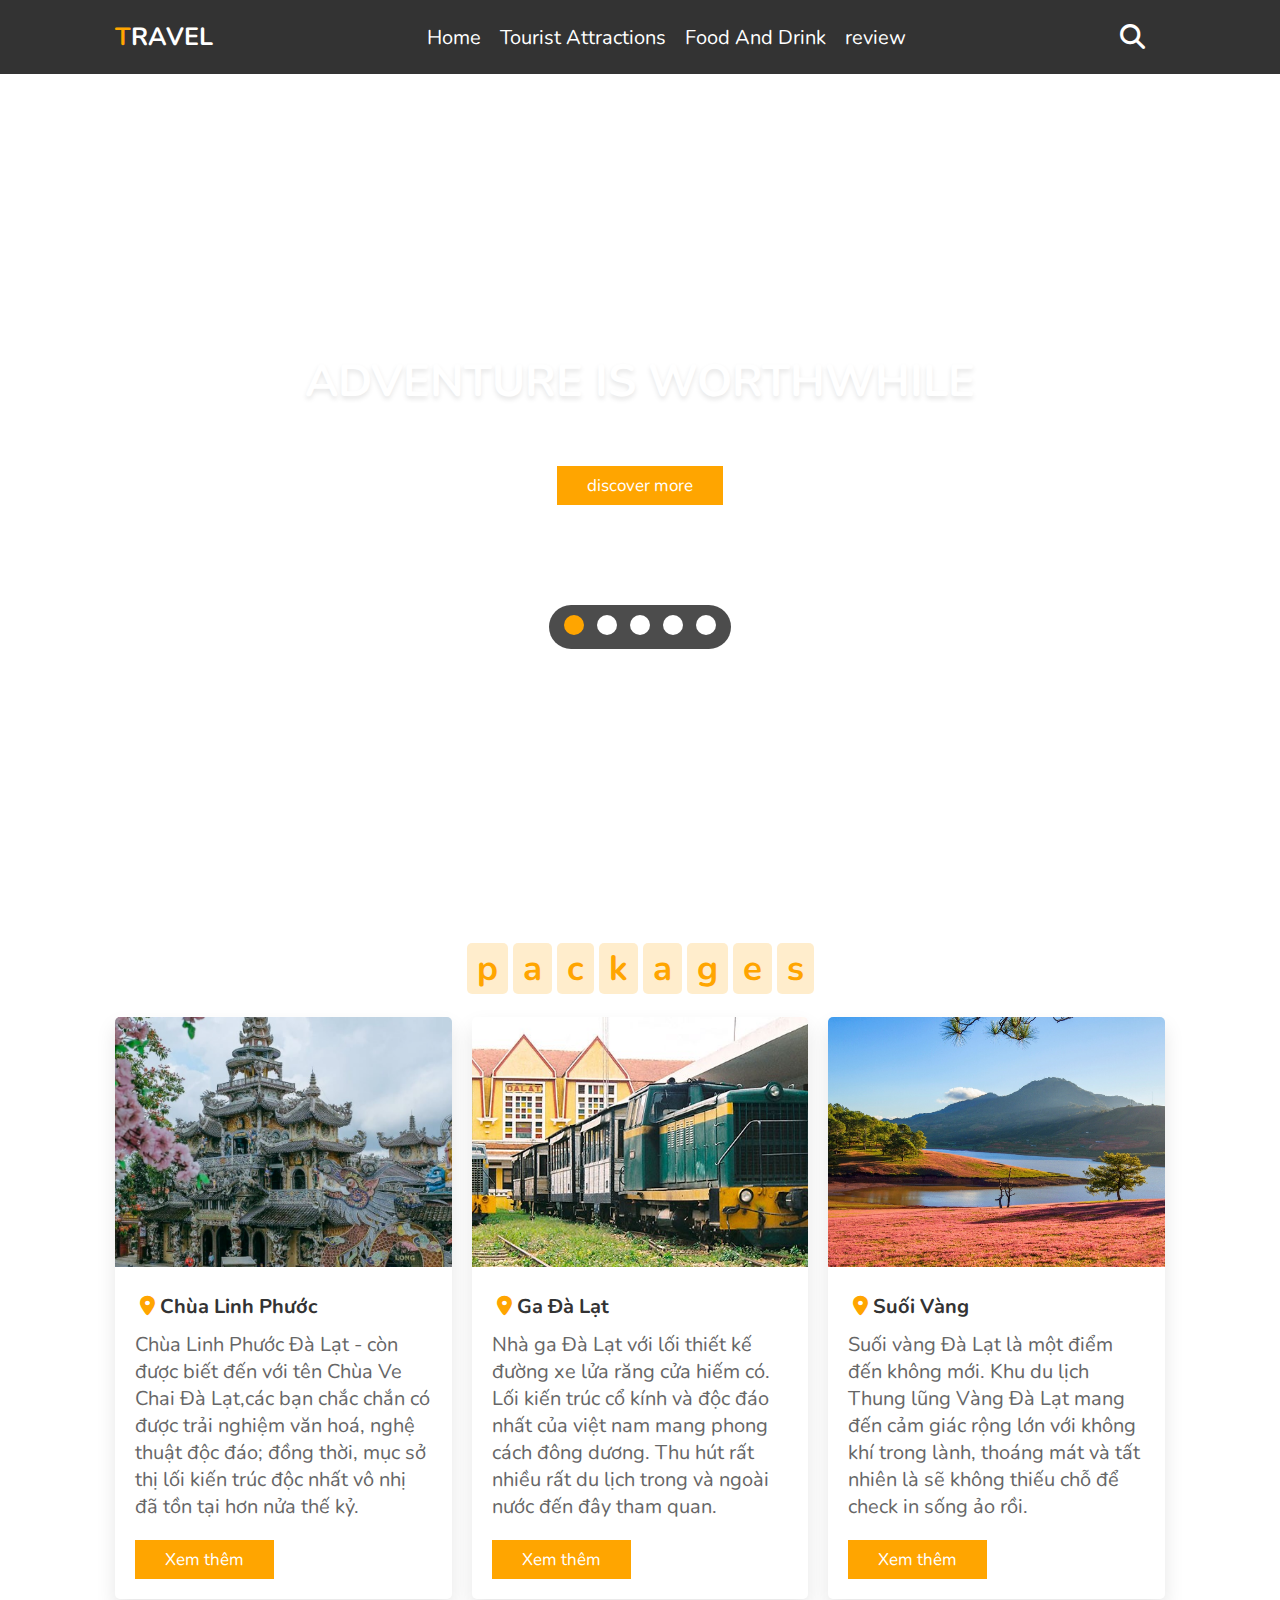
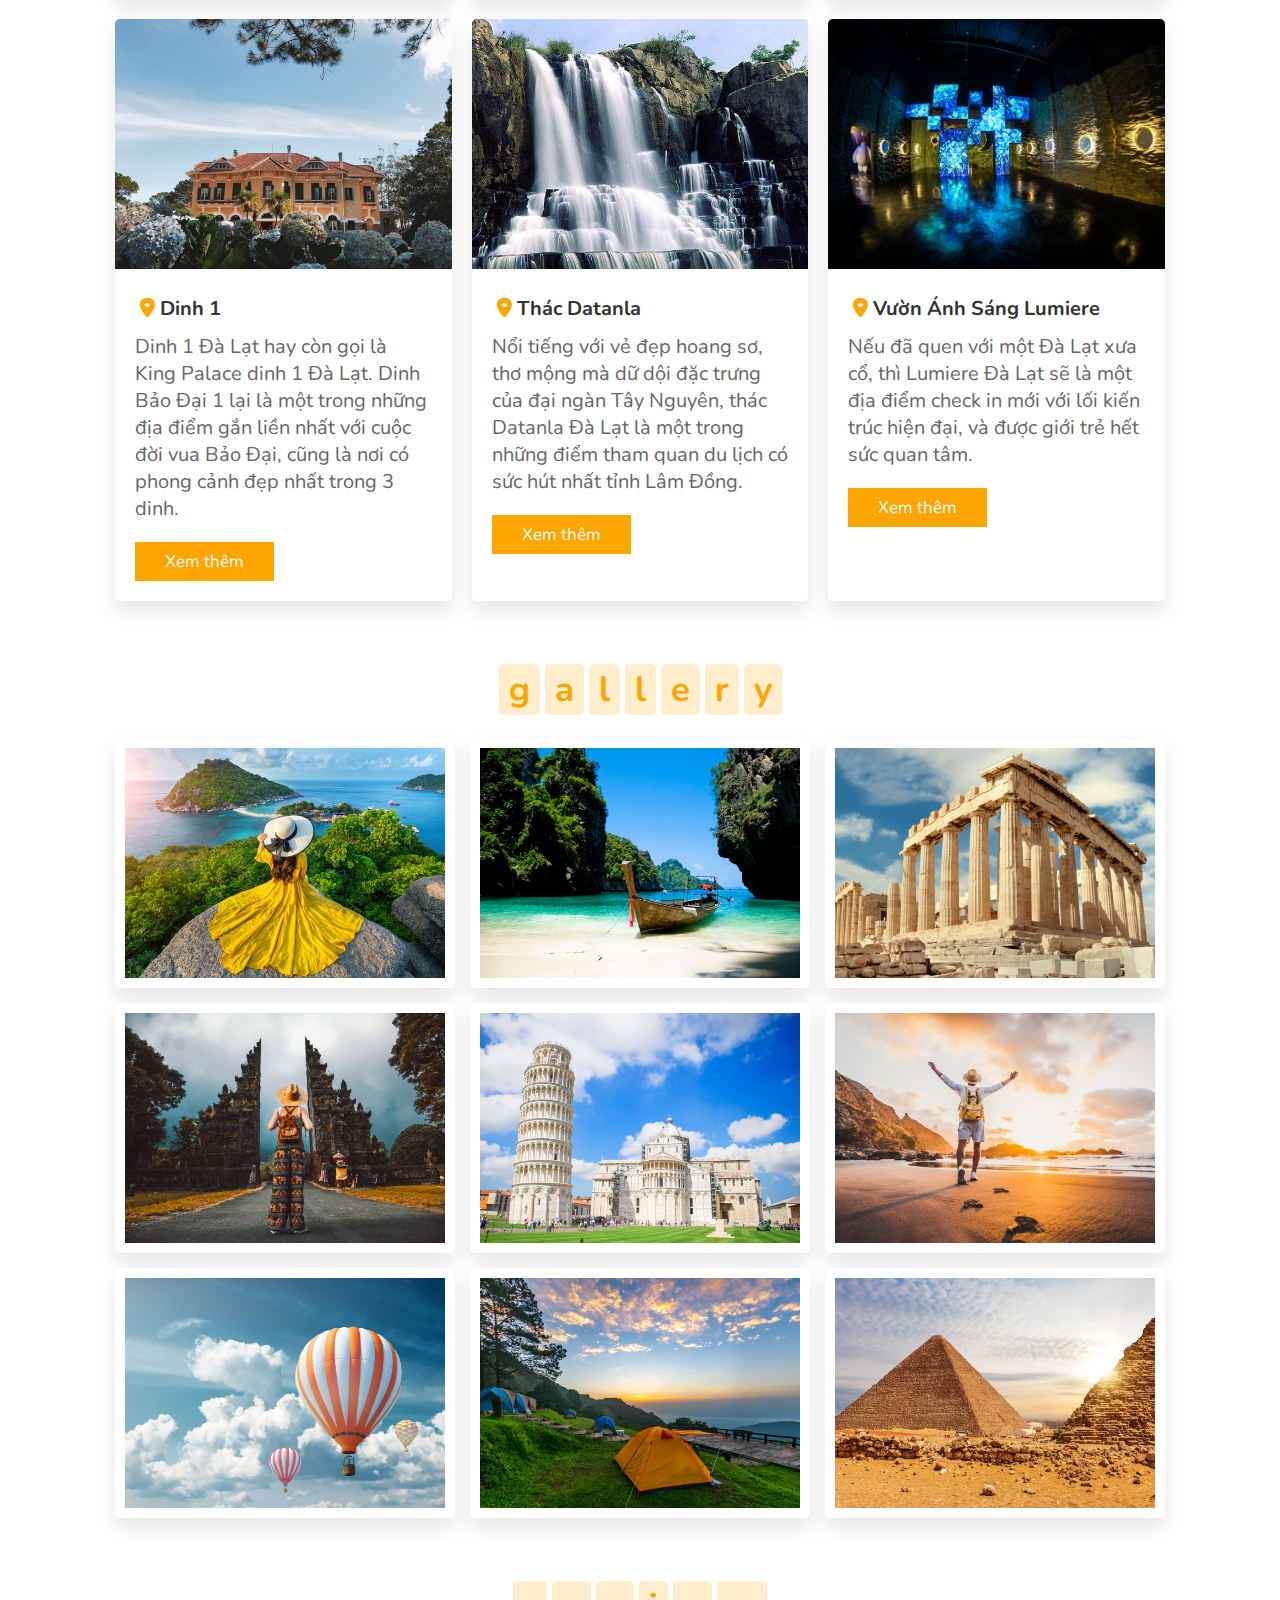
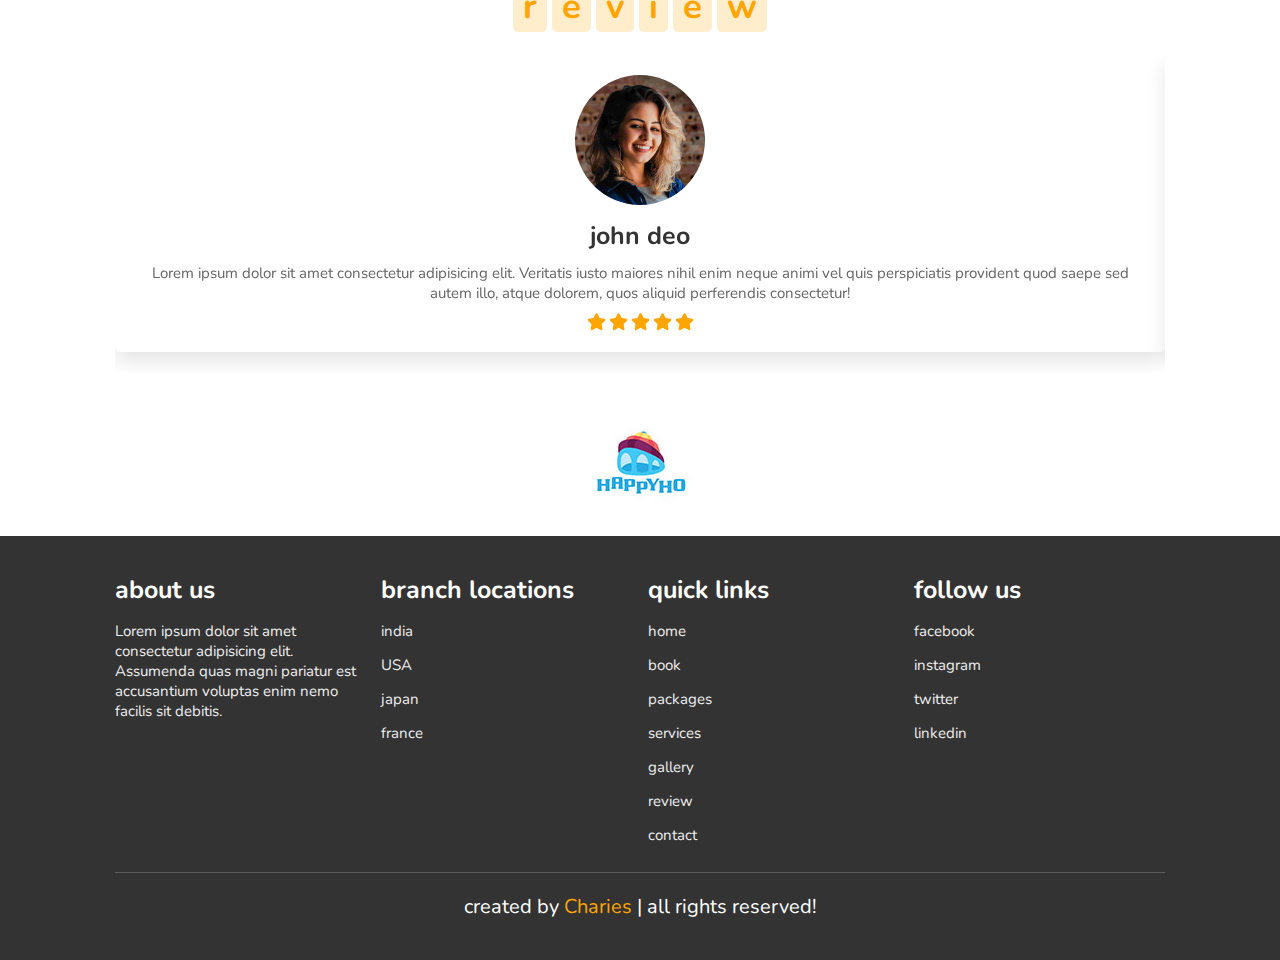
==== index.html @ 047c70bf "Add files via upload" ====
<!DOCTYPE html>
<html lang="en">
  <head>
    <meta charset="UTF-8" />
    <meta http-equiv="X-UA-Compatible" content="IE=edge" />
    <meta name="viewport" content="width=device-width, initial-scale=1.0" />
    <title>Travel agency</title>
    <link
      rel="stylesheet"
      href="https://cdn.jsdelivr.net/npm/swiper@8/swiper-bundle.min.css"
    />
    <link
      rel="stylesheet"
      href="https://cdnjs.cloudflare.com/ajax/libs/font-awesome/6.2.0/css/all.min.css"
    />
    <link rel="stylesheet" href="css/style.css" />
  </head>

  <body>
    <!-- header -->
    <header>
      <div id="menu-bar" class="fas fa-bars"></div>
      <a href="#" class="logo"><span>T</span>ravel</a>
      <nav class="navbar">
        <a href="#home">Home</a>
        <a href="#touristAttractions">Tourist Attractions</a>
        <a href="#foodAndDrink">Food And Drink</a>
        <a href="#review">review</a>
      </nav>

      <div class="icons">
        <i class="fas fa-search" id="search-btn"></i>
      </div>
      <form action="" class="seacrh-bar-container">
        <input type="search" id="search-bar" placeholder="search here..." />
        <label for="search-bar" class="fas fa-search"></label>
      </form>
    </header>

    <!-- home section -->
    <section class="home" id="home">
      <div class="content">
        <h3>adventure is worthwhile</h3>
        <p>discover new places with us, adventure awaits</p>
        <a href="#" class="btn">discover more</a>
      </div>
      <div class="controls">
        <span class="vid-btn active" data-src="images/vid-1.mp4"></span>
        <span class="vid-btn" data-src="images/vid-2.mp4"></span>
        <span class="vid-btn" data-src="images/vid-3.mp4"></span>
        <span class="vid-btn" data-src="images/vid-4.mp4"></span>
        <span class="vid-btn" data-src="images/vid-5.mp4"></span>
      </div>
      <div class="video-container">
        <video
          src="images/vid-1.mp4"
          id="video-slider"
          loop
          autoplay
          muted
        ></video>
      </div>
    </section>
    <!-- home section ends -->

    <!-- touristAttractions section -->
    <section class="touristAttractions" id="touristAttractions">
      <h1 class="heading">
        <span>p</span>
        <span>a</span>
        <span>c</span>
        <span>k</span>
        <span>a</span>
        <span>g</span>
        <span>e</span>
        <span>s</span>
      </h1>
      <div class="box-contanier">
        <div class="box">
          <img src="images/p-1.jpg" alt="" />
          <div class="content">
            <h3><i class="fas fa-map-marker-alt"></i>Chùa Linh Phước</h3>
            <p>
              Chùa Linh Phước Đà Lạt - còn được biết đến với tên Chùa Ve Chai Đà
              Lạt,các bạn chắc chắn có được trải nghiệm văn hoá, nghệ thuật độc
              đáo; đồng thời, mục sở thị lối kiến trúc độc nhất vô nhị đã tồn
              tại hơn nửa thế kỷ.
            </p>
            <a href="#" class="btn">Xem thêm</a>
          </div>
        </div>

        <div class="box">
          <img src="images/p-2.jpg" alt="" />
          <div class="content">
            <h3><i class="fas fa-map-marker-alt"></i>Ga Đà Lạt</h3>
            <p>
              Nhà ga Đà Lạt với lối thiết kế đường xe lửa răng cửa hiếm có. Lối
              kiến trúc cổ kính và độc đáo nhất của việt nam mang phong cách
              đông dương. Thu hút rất nhiều rất du lịch trong và ngoài nước đến
              đây tham quan.
            </p>
            <a href="#" class="btn">Xem thêm</a>
          </div>
        </div>

        <div class="box">
          <img src="images/p-3.jpg" alt="" />
          <div class="content">
            <h3><i class="fas fa-map-marker-alt"></i>Suối Vàng</h3>
            <p>
              Suối vàng Đà Lạt là một điểm đến không mới. Khu du lịch Thung lũng
              Vàng Đà Lạt mang đến cảm giác rộng lớn với không khí trong lành,
              thoáng mát và tất nhiên là sẽ không thiếu chỗ để check in sống ảo
              rồi.
            </p>
            <a href="#" class="btn">Xem thêm</a>
          </div>
        </div>

        <div class="box">
          <img src="images/p-4.jpg" alt="" />
          <div class="content">
            <h3><i class="fas fa-map-marker-alt"></i>Dinh 1</h3>
            <p>
              Dinh 1 Đà Lạt hay còn gọi là King Palace dinh 1 Đà Lạt. Dinh Bảo
              Đại 1 lại là một trong những địa điểm gắn liền nhất với cuộc đời
              vua Bảo Đại, cũng là nơi có phong cảnh đẹp nhất trong 3 dinh.
            </p>

            <a href="#" class="btn">Xem thêm</a>
          </div>
        </div>
        <div class="box">
          <img src="images/p-5.jpg" alt="" />
          <div class="content">
            <h3><i class="fas fa-map-marker-alt"></i>Thác Datanla</h3>
            <p>
              Nổi tiếng với vẻ đẹp hoang sơ, thơ mộng mà dữ dội đặc trưng của
              đại ngàn Tây Nguyên, thác Datanla Đà Lạt là một trong những điểm
              tham quan du lịch có sức hút nhất tỉnh Lâm Đồng.
            </p>

            <a href="#" class="btn">Xem thêm</a>
          </div>
        </div>
        <div class="box">
          <img src="images/p-6.jpg" alt="" />
          <div class="content">
            <h3><i class="fas fa-map-marker-alt"></i>Vườn Ánh Sáng Lumiere</h3>
            <p>
              Nếu đã quen với một Đà Lạt xưa cổ, thì Lumiere Đà Lạt sẽ là một
              địa điểm check in mới với lối kiến trúc hiện đại, và được giới trẻ
              hết sức quan tâm.
            </p>
            <a href="#" class="btn">Xem thêm</a>
          </div>
        </div>
      </div>
    </section>
    <!-- touristAttractions section ends -->

    <!-- food&Drink -->
    <section class="foodAndDrink" id="foodAndDrink">
      <h1 class="heading">
        <span>g</span>
        <span>a</span>
        <span>l</span>
        <span>l</span>
        <span>e</span>
        <span>r</span>
        <span>y</span>
      </h1>
      <div class="box-container">
        <div class="box">
          <img src="images/g-1.jpg" alt="" />
          <div class="content">
            <h3>amazing places</h3>
            <p>Lorem ipsum dolor sit amet consectetur adipisicing elit.</p>
            <a href="#" class="btn">see more</a>
          </div>
        </div>
        <div class="box">
          <img src="images/g-2.jpg" alt="" />
          <div class="content">
            <h3>amazing places</h3>
            <p>Lorem ipsum dolor sit amet consectetur adipisicing elit.</p>
            <a href="#" class="btn">see more</a>
          </div>
        </div>
        <div class="box">
          <img src="images/g-3.jpg" alt="" />
          <div class="content">
            <h3>amazing places</h3>
            <p>Lorem ipsum dolor sit amet consectetur adipisicing elit.</p>
            <a href="#" class="btn">see more</a>
          </div>
        </div>
        <div class="box">
          <img src="images/g-4.jpg" alt="" />
          <div class="content">
            <h3>amazing places</h3>
            <p>Lorem ipsum dolor sit amet consectetur adipisicing elit.</p>
            <a href="#" class="btn">see more</a>
          </div>
        </div>
        <div class="box">
          <img src="images/g-5.jpg" alt="" />
          <div class="content">
            <h3>amazing places</h3>
            <p>Lorem ipsum dolor sit amet consectetur adipisicing elit.</p>
            <a href="#" class="btn">see more</a>
          </div>
        </div>
        <div class="box">
          <img src="images/g-6.jpg" alt="" />
          <div class="content">
            <h3>amazing places</h3>
            <p>Lorem ipsum dolor sit amet consectetur adipisicing elit.</p>
            <a href="#" class="btn">see more</a>
          </div>
        </div>
        <div class="box">
          <img src="images/g-7.jpg" alt="" />
          <div class="content">
            <h3>amazing places</h3>
            <p>Lorem ipsum dolor sit amet consectetur adipisicing elit.</p>
            <a href="#" class="btn">see more</a>
          </div>
        </div>
        <div class="box">
          <img src="images/g-8.jpg" alt="" />
          <div class="content">
            <h3>amazing places</h3>
            <p>Lorem ipsum dolor sit amet consectetur adipisicing elit.</p>
            <a href="#" class="btn">see more</a>
          </div>
        </div>
        <div class="box">
          <img src="images/g-9.jpg" alt="" />
          <div class="content">
            <h3>amazing places</h3>
            <p>Lorem ipsum dolor sit amet consectetur adipisicing elit.</p>
            <a href="#" class="btn">see more</a>
          </div>
        </div>
      </div>
    </section>
    <!-- foodAndDrink section ends -->
    <!-- review section -->
    <section class="review" id="review">
      <h1 class="heading">
        <span>r</span>
        <span>e</span>
        <span>v</span>
        <span>i</span>
        <span>e</span>
        <span>w</span>
      </h1>
      <div class="swiper review-slider">
        <div class="swiper-wrapper">
          <div class="swiper-slide">
            <div class="box">
              <img src="images/pic1.png" alt="" />
              <h3>john deo</h3>
              <p>
                Lorem ipsum dolor sit amet consectetur adipisicing elit.
                Veritatis iusto maiores nihil enim neque animi vel quis
                perspiciatis provident quod saepe sed autem illo, atque dolorem,
                quos aliquid perferendis consectetur!
              </p>
              <div class="stars">
                <i class="fas fa-star"></i>
                <i class="fas fa-star"></i>
                <i class="fas fa-star"></i>
                <i class="fas fa-star"></i>
                <i class="fas fa-star"></i>
              </div>
            </div>
          </div>
          <div class="swiper-slide">
            <div class="box">
              <img src="images/pic2.png" alt="" />
              <h3>john deo</h3>
              <p>
                Lorem ipsum dolor sit amet consectetur adipisicing elit.
                Veritatis iusto maiores nihil enim neque animi vel quis
                perspiciatis provident quod saepe sed autem illo, atque dolorem,
                quos aliquid perferendis consectetur!
              </p>
              <div class="stars">
                <i class="fas fa-star"></i>
                <i class="fas fa-star"></i>
                <i class="fas fa-star"></i>
                <i class="fas fa-star"></i>
                <i class="fas fa-star"></i>
              </div>
            </div>
          </div>
          <div class="swiper-slide">
            <div class="box">
              <img src="images/pic3.png" alt="" />
              <h3>john deo</h3>
              <p>
                Lorem ipsum dolor sit amet consectetur adipisicing elit.
                Veritatis iusto maiores nihil enim neque animi vel quis
                perspiciatis provident quod saepe sed autem illo, atque dolorem,
                quos aliquid perferendis consectetur!
              </p>
              <div class="stars">
                <i class="fas fa-star"></i>
                <i class="fas fa-star"></i>
                <i class="fas fa-star"></i>
                <i class="fas fa-star"></i>
                <i class="fas fa-star"></i>
              </div>
            </div>
          </div>
          <div class="swiper-slide">
            <div class="box">
              <img src="images/pic4.png" alt="" />
              <h3>john deo</h3>
              <p>
                Lorem ipsum dolor sit amet consectetur adipisicing elit.
                Veritatis iusto maiores nihil enim neque animi vel quis
                perspiciatis provident quod saepe sed autem illo, atque dolorem,
                quos aliquid perferendis consectetur!
              </p>
              <div class="stars">
                <i class="fas fa-star"></i>
                <i class="fas fa-star"></i>
                <i class="fas fa-star"></i>
                <i class="fas fa-star"></i>
                <i class="far fa-star"></i>
              </div>
            </div>
          </div>
        </div>
      </div>
    </section>
    <!-- review section ends -->
    <!-- brand section -->
    <section class="brand-container">
      <div class="swiper brand-slider">
        <div class="swiper-wrapper">
          <div class="swiper-slide">
            <img src="images/1.jpg" alt="" />
          </div>
          <div class="swiper-slide">
            <img src="images/2.jpg" alt="" />
          </div>
          <div class="swiper-slide">
            <img src="images/3.jpg" alt="" />
          </div>
          <div class="swiper-slide">
            <img src="images/4.jpg" alt="" />
          </div>
          <div class="swiper-slide">
            <img src="images/5.jpg" alt="" />
          </div>
          <div class="swiper-slide">
            <img src="images/6.jpg" alt="" />
          </div>
        </div>
      </div>
    </section>
    <!-- brand section ends-->
    <!-- footer section -->

    <section class="footer">
      <div class="box-container">
        <div class="box">
          <h3>about us</h3>
          <p>
            Lorem ipsum dolor sit amet consectetur adipisicing elit. Assumenda
            quas magni pariatur est accusantium voluptas enim nemo facilis sit
            debitis.
          </p>
        </div>
        <div class="box">
          <h3>branch locations</h3>
          <a href="#">india</a>
          <a href="#">USA</a>
          <a href="#">japan</a>
          <a href="#">france</a>
        </div>
        <div class="box">
          <h3>quick links</h3>
          <a href="#">home</a>
          <a href="#">book</a>
          <a href="#">packages</a>
          <a href="#">services</a>
          <a href="#">gallery</a>
          <a href="#">review</a>
          <a href="#">contact</a>
        </div>
        <div class="box">
          <h3>follow us</h3>
          <a href="#">facebook</a>
          <a href="#">instagram</a>
          <a href="#">twitter</a>
          <a href="#">linkedin</a>
        </div>
      </div>

      <h1 class="credit">
        created by <span> Charies </span> | all rights reserved!
      </h1>
    </section>
    <!-- footer section ends-->
    <script src="https://cdn.jsdelivr.net/npm/swiper@8/swiper-bundle.min.js"></script>
    <script src="js/script.js"></script>
  </body>
</html>
---- css/style.css ----
@import url("https://fonts.googleapis.com/css2?family=Nunito:wght@200;300;400;600;700&display=swap");

:root {
  --orange: #ffa500;
}

* {
  font-family: "Nunito", sans-serif;
  margin: 0;
  padding: 0;
  box-sizing: border-box;
  outline: none;
  border: none;
  text-decoration: none;
  transition: all 0.2s linear;
}

*::selection {
  background: var(--orange);
  color: #fff;
}

html {
  font-size: 62.5%;
  overflow-x: hidden;
  scroll-padding-top: 6rem;
  scroll-behavior: smooth;
}
section {
  padding: 2rem 9%;
}
.heading {
  text-align: center;
  padding: 2.5rem 0;
}

.heading span {
  font-size: 3.5rem;
  background: rgba(255, 165, 0, 0.2);
  color: var(--orange);
  border-radius: 0.5rem;
  padding: 0.2rem 1rem;
}
.heading span.space {
  background: none;
}
.btn {
  display: inline-block;
  margin-top: 1rem;
  background: var(--orange);
  color: #fff;
  padding: 0.8rem 3rem;
  border: 0.2rem solid --orange;
  cursor: pointer;
  font-size: 1.7rem;
}
.btn:hover {
  background: rgba(255, 165, 0, 0.2);
  color: var(--orange);
}
header {
  position: fixed;
  top: 0;
  left: 0;
  right: 0;
  background: #333;
  z-index: 1000;
  display: flex;
  align-items: center;
  justify-content: space-between;
  padding: 2rem 9%;
}
header .logo {
  font-size: 2.5rem;
  font-weight: bolder;
  color: #fff;
  text-transform: uppercase;
}
header .logo span {
  color: var(--orange);
}
header .navbar a {
  color: #fff;
  font-size: 2rem;
  margin: 0 0.8rem;
}
header .navbar a:hover {
  color: var(--orange);
}
header .icons i {
  font-size: 2.5rem;
  color: #fff;
  cursor: pointer;
  margin-right: 2rem;
}
header .icons i:hover {
  color: var(--orange);
}
header .seacrh-bar-container {
  position: absolute;
  top: 100%;
  left: 0;
  right: 0;
  padding: 1.5rem 2rem;
  background: #333;
  align-items: center;
  border-top: 0.1rem solid rgba(255, 255, 255, 0.2);
  display: flex;
  z-index: 1001;
  clip-path: polygon(0 0, 100% 0, 100% 0, 0 0);
}

header .seacrh-bar-container.active {
  clip-path: polygon(0 100%, 100% 100%, 100% 0, 0 0);
}
header .seacrh-bar-container #search-bar {
  width: 100%;
  padding: 1rem;
  text-transform: none;
  color: #333;
  font-size: 1.7rem;
  border-radius: 0.5rem;
}
header .seacrh-bar-container label {
  color: #fff;
  cursor: pointer;
  font-size: 3rem;
  margin-left: 1.5rem;
}
header .seacrh-bar-container label:hover {
  color: var(--orange);
}

#menu-bar {
  color: #fff;
  border: 0.1rem solid #fff;
  border-radius: 0.5rem;
  font-size: 3rem;
  padding: 0.5rem 1.2rem;
  cursor: pointer;
  display: none;
}
.home {
  min-height: 100vh;
  display: flex;
  align-items: center;
  justify-content: center;
  flex-flow: column;
  position: relative;
  z-index: 0;
}
.home .content {
  text-align: center;
}
.home .content h3 {
  font-size: 4.5rem;
  color: #fff;
  text-transform: uppercase;
  text-shadow: 0 0.3rem 0.5rem rgba(0, 0, 0, 0.1);
}
.home .content p {
  font-size: 2.5rem;
  color: #fff;
  padding: 0.5rem 0;
}
.home .video-container video {
  position: absolute;
  top: 0;
  left: 0;
  z-index: -1;
  height: 100%;
  width: 100%;
  object-fit: cover;
}
.home .controls {
  padding: 1rem;
  border-radius: 5rem;
  background: rgba(0, 0, 0, 0.7);
  position: relative;
  top: 10rem;
}
.home .controls .vid-btn {
  height: 2rem;
  width: 2rem;
  display: inline-block;
  border-radius: 50%;
  background: #fff;
  cursor: pointer;
  margin: 0 0.5rem;
}
.home .controls .vid-btn.active {
  background: var(--orange);
}

.touristAttractions .box-contanier {
  display: flex;
  flex-wrap: wrap;
  gap: 2rem;
}

.touristAttractions .box-contanier .box {
  flex: 1 1 30rem;
  border-radius: 0.5rem;
  overflow: hidden;
  box-shadow: 0 1rem 2rem rgba(0, 0, 0, 0.1);
}
.touristAttractions .box-contanier .box img {
  height: 25rem;
  width: 100%;
  object-fit: cover;
}

.touristAttractions .box-contanier .box .content {
  padding: 2rem;
}
.touristAttractions .box-contanier .box .content h3 {
  font-size: 2rem;
  color: #333;
}
.touristAttractions .box-contanier .box .content h3 i {
  color: var(--orange);
  padding: 0.5rem;
}
.touristAttractions .box-contanier .box .content p {
  font-size: 2rem;
  color: #666;
  padding: 1rem 0;
}
.touristAttractions .box-contanier .box .content .stars i {
  font-size: 2rem;
  color: var(--orange);
}
.touristAttractions .box-contanier .box .content .price {
  font-size: 2rem;
  color: #333;
  padding-top: 1rem;
}
.touristAttractions .box-contanier .box .content .price span {
  color: #666;
  font-size: 1.5rem;
  text-decoration: line-through;
}

.foodAndDrink .box-container {
  display: flex;
  flex-wrap: wrap;
  gap: 1.5rem;
}
.foodAndDrink .box-container .box {
  overflow: hidden;
  box-shadow: 0 1rem 2rem rgba(0, 0, 0, 0.1);
  border: 1rem solid #fff;
  border-radius: 0.5rem;
  flex: 1 1 30rem;
  height: 25rem;
  position: relative;
}
.foodAndDrink .box-container .box img {
  height: 100%;
  width: 100%;
  object-fit: cover;
}
.foodAndDrink .box-container .box .content {
  position: absolute;
  top: -100%;
  left: 0;
  height: 100%;
  width: 100%;
  text-align: center;
  background: rgba(0, 0, 0, 0.7);
  padding: 2rem;
  padding-top: 5rem;
}
.foodAndDrink .box-container .box:hover .content {
  top: 0;
}
.foodAndDrink .box-container .box .content h3 {
  font-size: 2.5rem;
  color: var(--orange);
}
.foodAndDrink .box-container .box .content p {
  font-size: 1.5rem;
  color: #eee;
  padding: 0.5rem 0;
}
.review .review-slider {
  padding-bottom: 2rem;
}
.review .box {
  padding: 2rem;
  text-align: center;
  box-shadow: 0 1rem 2rem rgba(0, 0, 0, 0.1);
  border-radius: 0.5rem;
}
.review .box img {
  height: 13rem;
  width: 13rem;
  border-radius: 50%;
  object-fit: cover;
  margin-bottom: 1rem;
}
.review .box h3 {
  color: #333;
  font-size: 2.5rem;
}
.review .box p {
  color: #666;
  font-size: 1.5rem;
  padding: 1rem 0;
}
.review .box .stars i {
  color: var(--orange);
  font-size: 1.7rem;
}

.brand-container {
  text-align: center;
}
.footer {
  background: #333;
}
.footer .box-container {
  display: flex;
  flex-wrap: wrap;
  gap: 1.5rem;
}
.footer .box-container .box {
  padding: 1rem 0;
  flex: 1 1 25rem;
}
.footer .box-container .box h3 {
  font-size: 2.5rem;
  padding: 0.7rem 0;
  color: #fff;
}
.footer .box-container .box p {
  font-size: 1.5rem;
  padding: 0.7rem 0;
  color: #eee;
}
.footer .box-container .box a {
  display: block;
  font-size: 1.5rem;
  padding: 0.7rem 0;
  color: #eee;
}
.footer .box-container .box a:hover {
  color: var(--orange);
  text-decoration: underline;
}
.footer .credit {
  text-align: center;
  padding: 2rem 1rem;
  margin-top: 1rem;
  font-size: 2rem;
  font-weight: normal;
  color: #fff;
  border-top: 0.1rem solid rgba(255, 255, 255, 0.2);
}
.footer .credit span {
  color: var(--orange);
}
/* media queries */
@media (max-width: 1200px) {
  html {
    font-size: 55%;
  }
  #menu-bar {
    display: none;
  }
}
@media (max-width: 991px) {
  header {
    padding: 2rem;
  }
  #menu-bar {
    display: none;
  }
  section {
    padding: 2rem;
  }
}
@media (max-width: 768px) {
  #menu-bar {
    display: initial;
  }
  header .navbar {
    position: absolute;
    top: 100%;
    right: 0;
    left: 0;
    background: #333;
    border-top: 0.1rem solid rgba(255, 255, 255, 0.2);
    padding: 1rem 2rem;
    clip-path: polygon(0 0, 100% 0, 100% 0, 0 0);
  }
  header .navbar.active {
    clip-path: polygon(0 0, 100% 0, 100% 100%, 0 100%);
  }
  header .navbar a {
    display: block;
    border-radius: 0.5rem;
    padding: 1.4rem;
    margin: 1.4rem 0;
    background: #222;
  }
}
@media (max-width: 450px) {
  html {
    font-size: 50%;
  }
  .heading span {
    font-size: 2.5rem;
  }
}
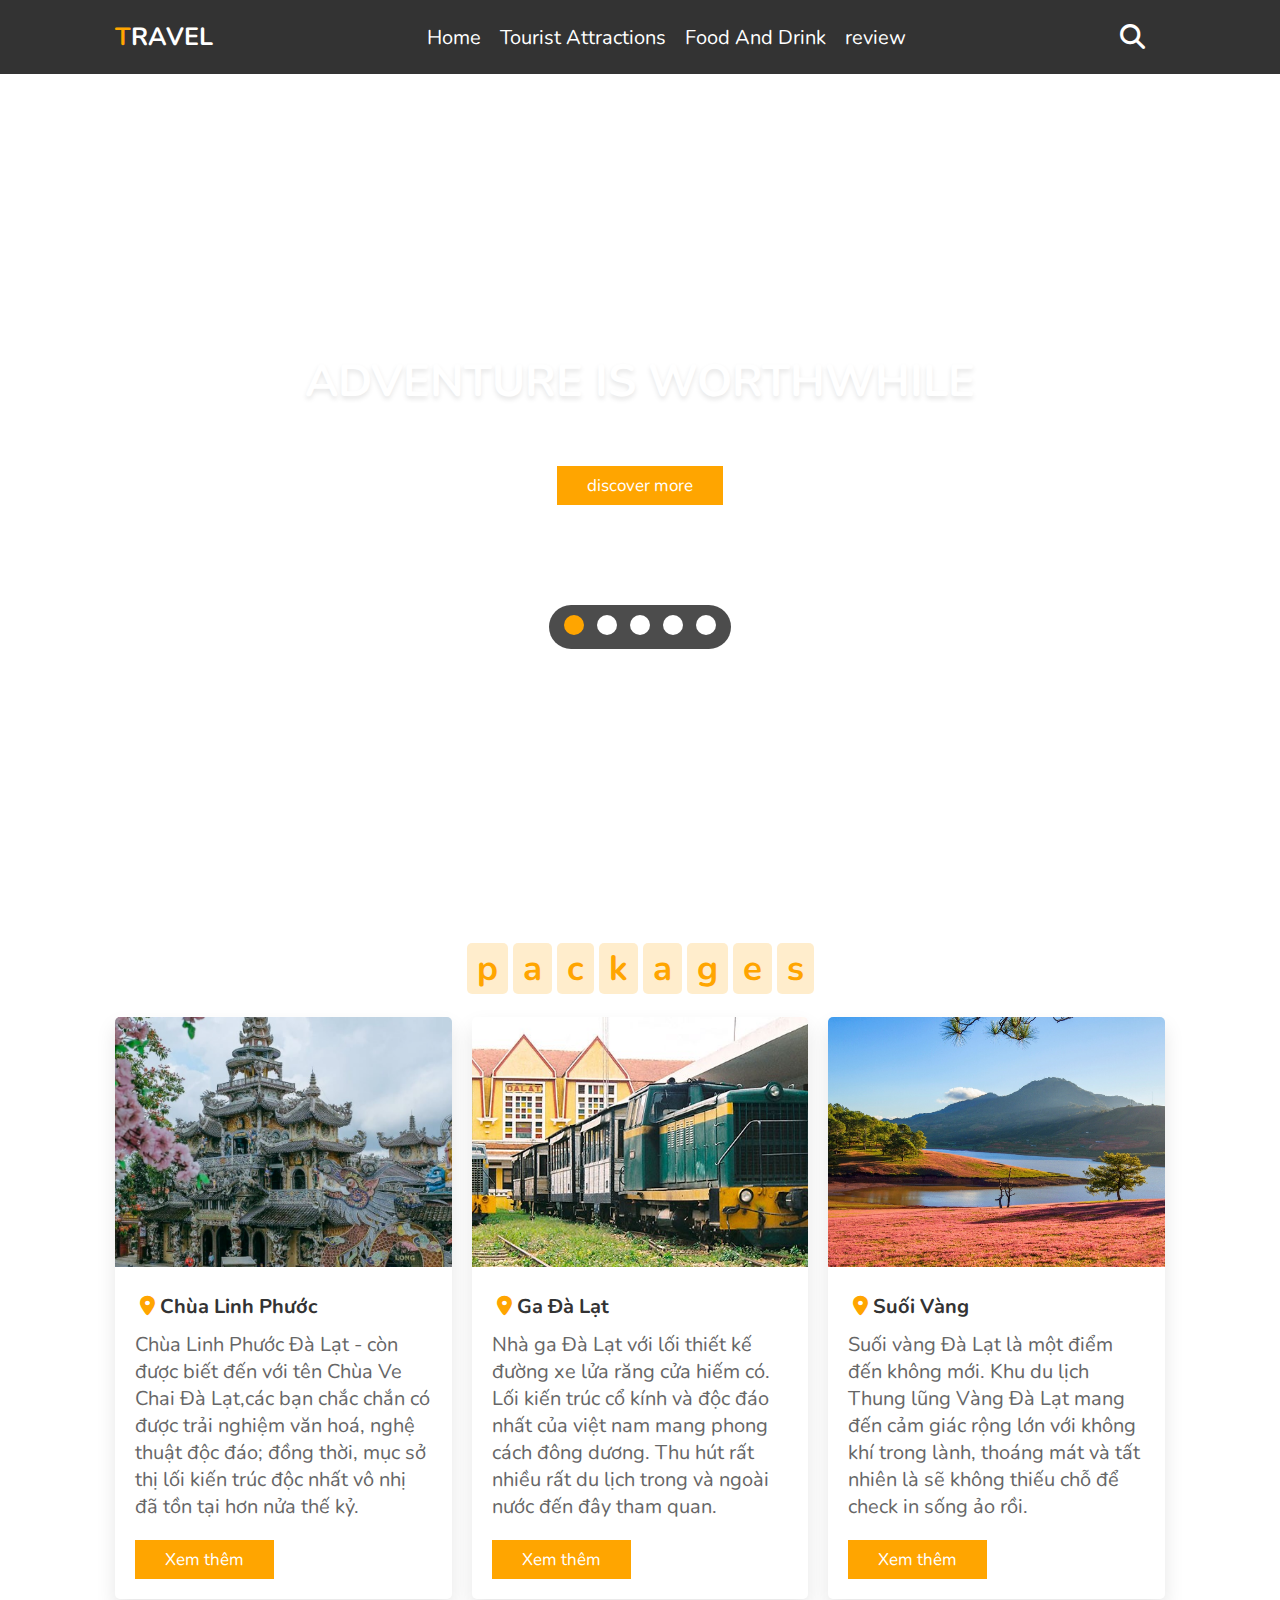
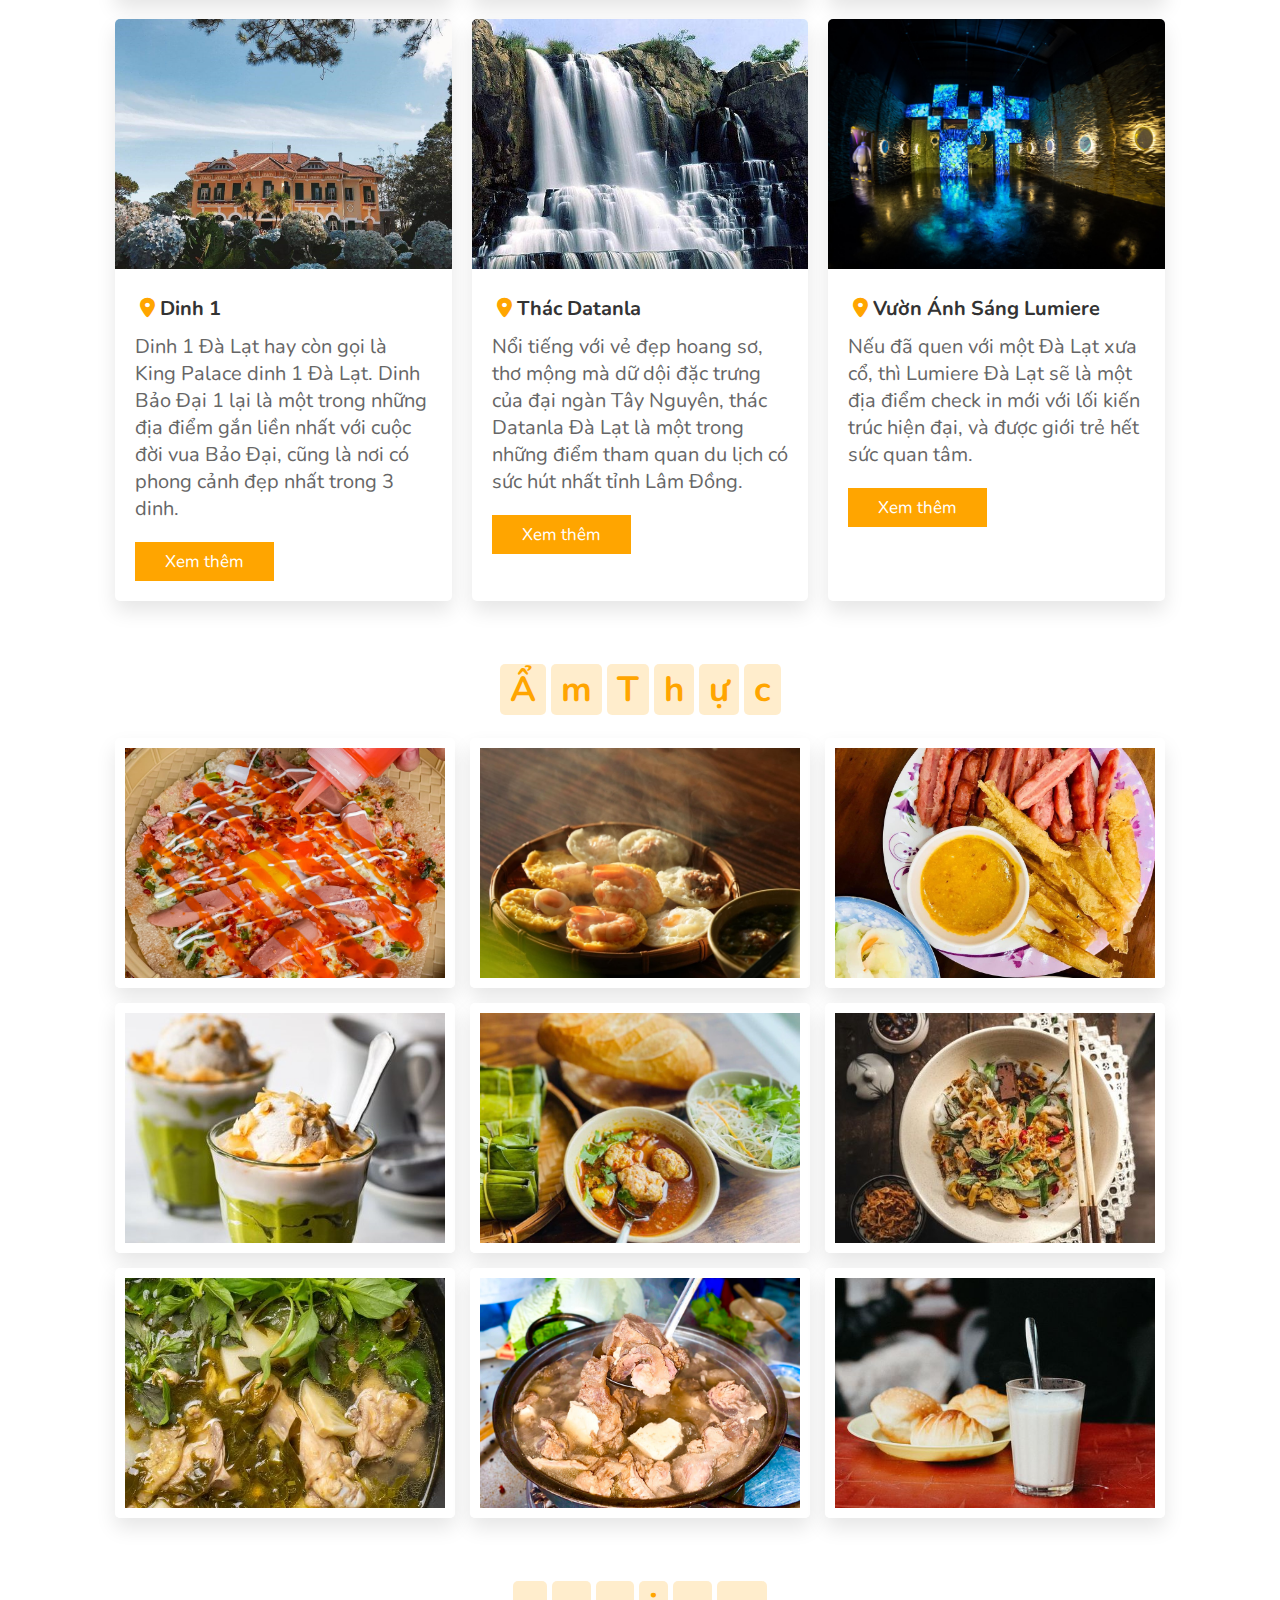
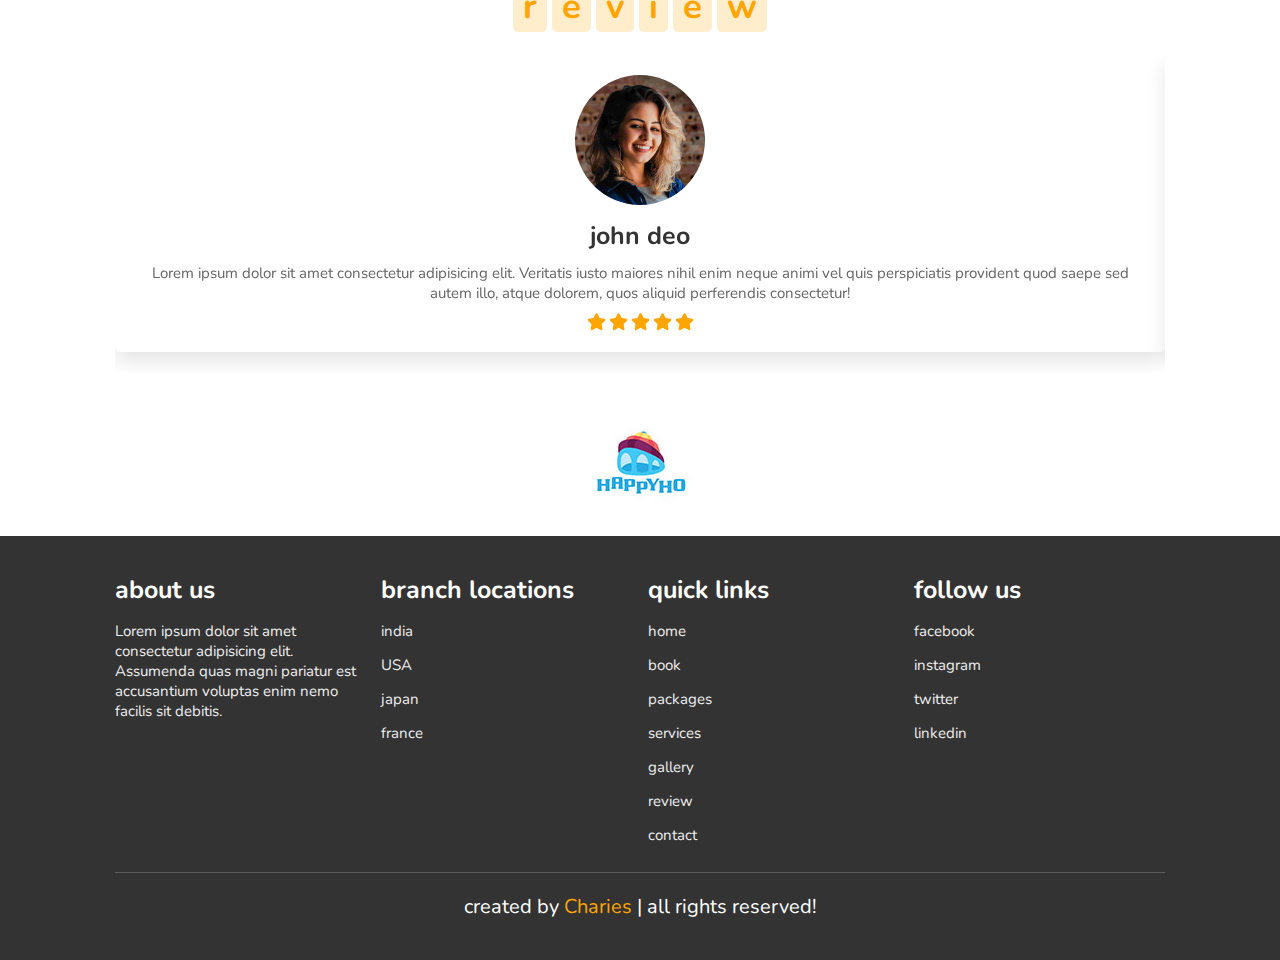
==== commit 9268b17e: "food n drink section" ====
--- a/index.html
+++ b/index.html
@@ -160,88 +160,88 @@
     </section>
     <!-- touristAttractions section ends -->
 
+    
     <!-- food&Drink -->
     <section class="foodAndDrink" id="foodAndDrink">
       <h1 class="heading">
-        <span>g</span>
-        <span>a</span>
-        <span>l</span>
-        <span>l</span>
-        <span>e</span>
-        <span>r</span>
-        <span>y</span>
+        <span>Ẩ</span>
+        <span>m</span>
+        <span>T</span>
+        <span>h</span>
+        <span>ự</span>
+        <span>c</span>
       </h1>
       <div class="box-container">
         <div class="box">
-          <img src="images/g-1.jpg" alt="" />
-          <div class="content">
-            <h3>amazing places</h3>
-            <p>Lorem ipsum dolor sit amet consectetur adipisicing elit.</p>
-            <a href="#" class="btn">see more</a>
-          </div>
-        </div>
-        <div class="box">
-          <img src="images/g-2.jpg" alt="" />
-          <div class="content">
-            <h3>amazing places</h3>
-            <p>Lorem ipsum dolor sit amet consectetur adipisicing elit.</p>
-            <a href="#" class="btn">see more</a>
-          </div>
-        </div>
-        <div class="box">
-          <img src="images/g-3.jpg" alt="" />
-          <div class="content">
-            <h3>amazing places</h3>
-            <p>Lorem ipsum dolor sit amet consectetur adipisicing elit.</p>
-            <a href="#" class="btn">see more</a>
-          </div>
-        </div>
-        <div class="box">
-          <img src="images/g-4.jpg" alt="" />
-          <div class="content">
-            <h3>amazing places</h3>
-            <p>Lorem ipsum dolor sit amet consectetur adipisicing elit.</p>
-            <a href="#" class="btn">see more</a>
-          </div>
-        </div>
-        <div class="box">
-          <img src="images/g-5.jpg" alt="" />
-          <div class="content">
-            <h3>amazing places</h3>
-            <p>Lorem ipsum dolor sit amet consectetur adipisicing elit.</p>
-            <a href="#" class="btn">see more</a>
-          </div>
-        </div>
-        <div class="box">
-          <img src="images/g-6.jpg" alt="" />
-          <div class="content">
-            <h3>amazing places</h3>
-            <p>Lorem ipsum dolor sit amet consectetur adipisicing elit.</p>
-            <a href="#" class="btn">see more</a>
-          </div>
-        </div>
-        <div class="box">
-          <img src="images/g-7.jpg" alt="" />
-          <div class="content">
-            <h3>amazing places</h3>
-            <p>Lorem ipsum dolor sit amet consectetur adipisicing elit.</p>
-            <a href="#" class="btn">see more</a>
-          </div>
-        </div>
-        <div class="box">
-          <img src="images/g-8.jpg" alt="" />
-          <div class="content">
-            <h3>amazing places</h3>
-            <p>Lorem ipsum dolor sit amet consectetur adipisicing elit.</p>
-            <a href="#" class="btn">see more</a>
-          </div>
-        </div>
-        <div class="box">
-          <img src="images/g-9.jpg" alt="" />
-          <div class="content">
-            <h3>amazing places</h3>
-            <p>Lorem ipsum dolor sit amet consectetur adipisicing elit.</p>
-            <a href="#" class="btn">see more</a>
+          <img src="images/11.jpg" alt="Bánh tráng nướng" />
+          <div class="content">
+            <h3>"Pizza" Đà Lạt</h3>
+            <p>Bánh tráng nướng mỏng giòn cùng đa dạng topping.</p>
+            <a href="#" class="btn">Xem thêm</a>
+          </div>
+        </div>
+        <div class="box">
+          <img src="images/12.jpg" alt="" />
+          <div class="content">
+            <h3>Bánh căn</h3>
+            <p>Những chiếc bánh căn nóng hổi và bát nước chấm xíu mại thơm lừng.</p>
+            <a href="#" class="btn">Xem thêm</a>
+          </div>
+        </div>
+        <div class="box">
+          <img src="images/13.jpg" alt="" />
+          <div class="content">
+            <h3>Nem nướng</h3>
+            <p>Món nem nướng nóng thơm, nước chấm đậu đặc biệt.</p>
+            <a href="#" class="btn">Xem thêm</a>
+          </div>
+        </div>
+        <div class="box">
+          <img src="images/14.jpg" alt="" />
+          <div class="content">
+            <h3>Kem bơ</h3>
+            <p>Được làm từ loại bơ sáp tươi ngon ăn kèm với viên kem dừa và dừa sấy. </p>
+            <a href="#" class="btn">Xem thêm</a>
+          </div>
+        </div>
+        <div class="box">
+          <img src="images/15.jpg" alt="" />
+          <div class="content">
+            <h3>Bánh mì xíu mại</h3>
+            <p>Bánh mì giòn kèm bát xíu mại nóng hổi.</p>
+            <a href="#" class="btn">Xem thêm</a>
+          </div>
+        </div>
+        <div class="box">
+          <img src="images/16.jpg" alt="" />
+          <div class="content">
+            <h3>Bánh ướt lòng gà</h3>
+            <p>Lớp ánh ướt mềm mại kết hợp cùng thịt gà thả vườn giòn dai</p>
+            <a href="#" class="btn">Xem thêm</a>
+          </div>
+        </div>
+        <div class="box">
+          <img src="images/17.jpg" alt="" />
+          <div class="content">
+            <h3>Lẩu gà lá é</h3>
+            <p>Nồi lẩu gà lá é thơm nồng, cay cay và những miếng gà ngọt thịt.</p>
+            <a href="#" class="btn">Xem thêm</a>
+          </div>
+        </div>
+        <div class="box">
+          <img src="images/18.jpg" alt="" />
+          <div class="content">
+            <h3>Lẩu bò</h3>
+            <p>Nồi lẩu bò ngọt thanh nghi ngút khói, thịt bò siêu mềm.</p>
+            <a href="#" class="btn">Xem thêm</a>
+          </div>
+        </div>
+        <div class="box">
+          <img src="images/19.jpg" alt="" />
+          <div class="content">
+            <h3>Sữa đậu</h3>
+            <p>Vị thơm đặc trưng của đậu kết hợp với mùi thơm của lá dứa ăn kèm với những chiếc bánh ngọt.</p>
+            <a href="#" class="btn">Xem thêm</a>
           </div>
         </div>
       </div>
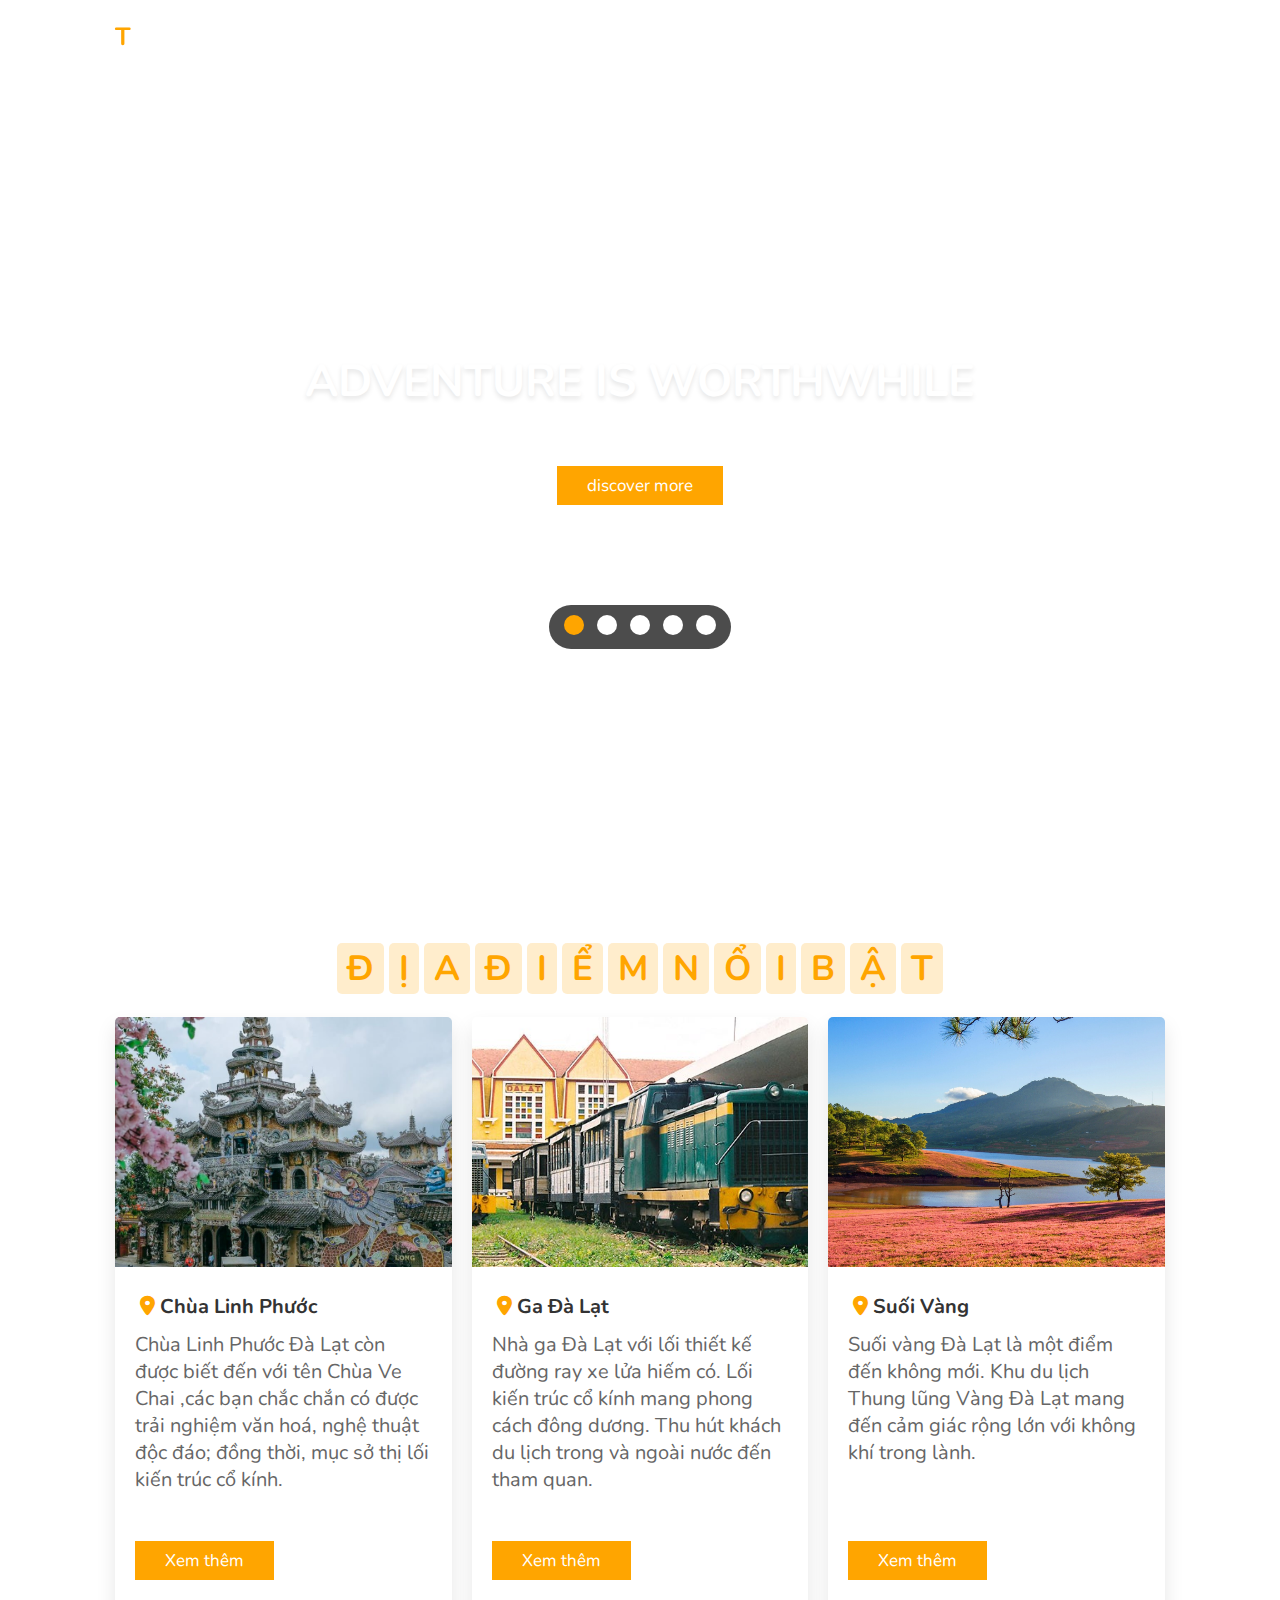
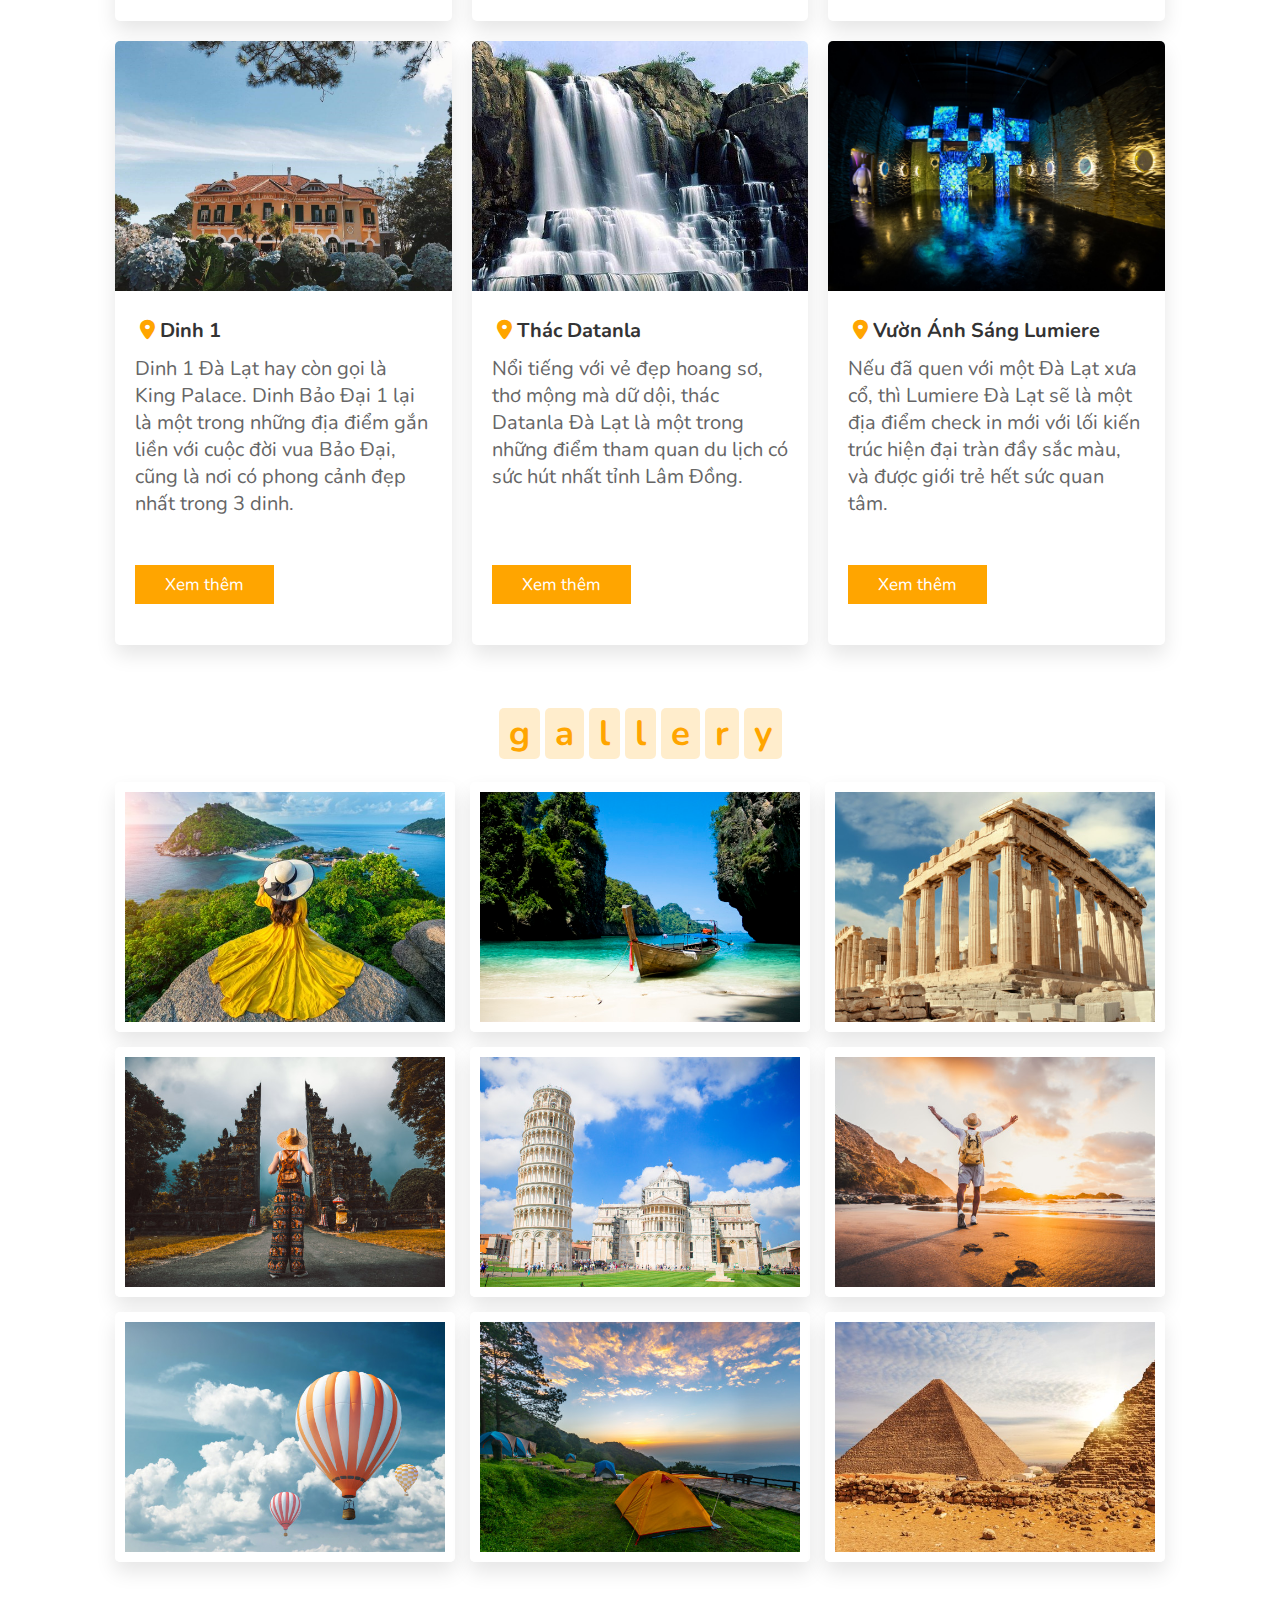
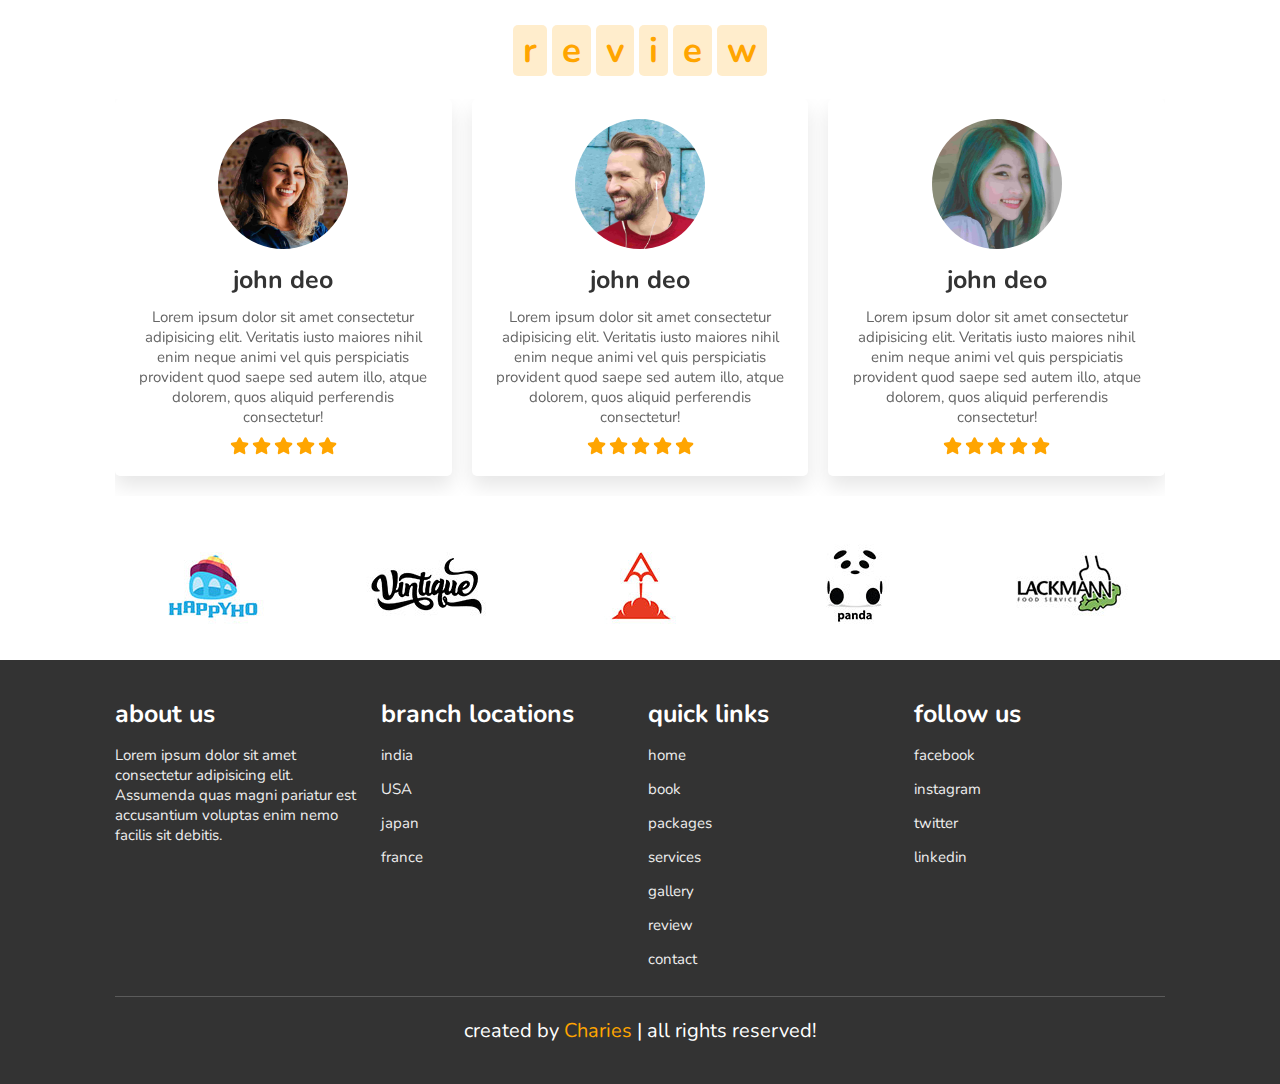
==== commit 6bffd513: "Change navbar style" ====
--- a/index.html
+++ b/index.html
@@ -18,24 +18,29 @@
 
   <body>
     <!-- header -->
-    <header>
+    <header id="header">
       <div id="menu-bar" class="fas fa-bars"></div>
       <a href="#" class="logo"><span>T</span>ravel</a>
       <nav class="navbar">
         <a href="#home">Home</a>
         <a href="#touristAttractions">Tourist Attractions</a>
         <a href="#foodAndDrink">Food And Drink</a>
-        <a href="#review">review</a>
+        <a href="#review">Review</a>
       </nav>
 
       <div class="icons">
         <i class="fas fa-search" id="search-btn"></i>
+        <i class="" id="login-btn"></i>
       </div>
       <form action="" class="seacrh-bar-container">
         <input type="search" id="search-bar" placeholder="search here..." />
         <label for="search-bar" class="fas fa-search"></label>
       </form>
     </header>
+    <!-- login form container -->
+    <div class="login-form-container">
+      <i class="" id="form-close"></i>
+    </div>
 
     <!-- home section -->
     <section class="home" id="home">
@@ -66,14 +71,19 @@
     <!-- touristAttractions section -->
     <section class="touristAttractions" id="touristAttractions">
       <h1 class="heading">
-        <span>p</span>
-        <span>a</span>
-        <span>c</span>
-        <span>k</span>
-        <span>a</span>
-        <span>g</span>
-        <span>e</span>
-        <span>s</span>
+        <span>Đ</span>
+        <span>Ị</span>
+        <span>A</span>
+        <span>Đ</span>
+        <span>I</span>
+        <span>Ể</span>
+        <span>M</span>
+        <span>N</span>
+        <span>Ổ</span>
+        <span>I</span>
+        <span>B</span>
+        <span>Ậ</span>
+        <span>T</span>
       </h1>
       <div class="box-contanier">
         <div class="box">
@@ -81,12 +91,13 @@
           <div class="content">
             <h3><i class="fas fa-map-marker-alt"></i>Chùa Linh Phước</h3>
             <p>
-              Chùa Linh Phước Đà Lạt - còn được biết đến với tên Chùa Ve Chai Đà
-              Lạt,các bạn chắc chắn có được trải nghiệm văn hoá, nghệ thuật độc
-              đáo; đồng thời, mục sở thị lối kiến trúc độc nhất vô nhị đã tồn
-              tại hơn nửa thế kỷ.
-            </p>
-            <a href="#" class="btn">Xem thêm</a>
+              Chùa Linh Phước Đà Lạt còn được biết đến với tên Chùa Ve Chai 
+              ,các bạn chắc chắn có được trải nghiệm văn hoá, nghệ thuật độc
+              đáo; đồng thời, mục sở thị lối kiến trúc cổ kính.
+            </p>
+
+          
+            <p><a href="#" class="btn">Xem thêm</a></p>
           </div>
         </div>
 
@@ -95,12 +106,13 @@
           <div class="content">
             <h3><i class="fas fa-map-marker-alt"></i>Ga Đà Lạt</h3>
             <p>
-              Nhà ga Đà Lạt với lối thiết kế đường xe lửa răng cửa hiếm có. Lối
-              kiến trúc cổ kính và độc đáo nhất của việt nam mang phong cách
-              đông dương. Thu hút rất nhiều rất du lịch trong và ngoài nước đến
-              đây tham quan.
-            </p>
-            <a href="#" class="btn">Xem thêm</a>
+              Nhà ga Đà Lạt với lối thiết kế đường ray xe lửa hiếm có. Lối
+              kiến trúc cổ kính mang phong cách đông dương. 
+              Thu hút khách du lịch trong và ngoài nước đến tham quan.
+            </p>
+
+           
+            <p><a href="#" class="btn">Xem thêm</a></p>
           </div>
         </div>
 
@@ -110,11 +122,11 @@
             <h3><i class="fas fa-map-marker-alt"></i>Suối Vàng</h3>
             <p>
               Suối vàng Đà Lạt là một điểm đến không mới. Khu du lịch Thung lũng
-              Vàng Đà Lạt mang đến cảm giác rộng lớn với không khí trong lành,
-              thoáng mát và tất nhiên là sẽ không thiếu chỗ để check in sống ảo
-              rồi.
-            </p>
-            <a href="#" class="btn">Xem thêm</a>
+              Vàng Đà Lạt mang đến cảm giác rộng lớn với không khí trong lành.
+              
+            </p>
+
+            <p><a href="#" class="btn">Xem thêm</a></p>
           </div>
         </div>
 
@@ -123,12 +135,12 @@
           <div class="content">
             <h3><i class="fas fa-map-marker-alt"></i>Dinh 1</h3>
             <p>
-              Dinh 1 Đà Lạt hay còn gọi là King Palace dinh 1 Đà Lạt. Dinh Bảo
-              Đại 1 lại là một trong những địa điểm gắn liền nhất với cuộc đời
+              Dinh 1 Đà Lạt hay còn gọi là King Palace. Dinh Bảo
+              Đại 1 lại là một trong những địa điểm gắn liền với cuộc đời
               vua Bảo Đại, cũng là nơi có phong cảnh đẹp nhất trong 3 dinh.
             </p>
 
-            <a href="#" class="btn">Xem thêm</a>
+            <p><a href="#" class="btn">Xem thêm</a></p>
           </div>
         </div>
         <div class="box">
@@ -136,12 +148,13 @@
           <div class="content">
             <h3><i class="fas fa-map-marker-alt"></i>Thác Datanla</h3>
             <p>
-              Nổi tiếng với vẻ đẹp hoang sơ, thơ mộng mà dữ dội đặc trưng của
-              đại ngàn Tây Nguyên, thác Datanla Đà Lạt là một trong những điểm
+              Nổi tiếng với vẻ đẹp hoang sơ, thơ mộng mà dữ dội,
+               thác Datanla Đà Lạt là một trong những điểm
               tham quan du lịch có sức hút nhất tỉnh Lâm Đồng.
             </p>
 
-            <a href="#" class="btn">Xem thêm</a>
+          
+            <p><a href="#" class="btn">Xem thêm</a></p>
           </div>
         </div>
         <div class="box">
@@ -150,98 +163,100 @@
             <h3><i class="fas fa-map-marker-alt"></i>Vườn Ánh Sáng Lumiere</h3>
             <p>
               Nếu đã quen với một Đà Lạt xưa cổ, thì Lumiere Đà Lạt sẽ là một
-              địa điểm check in mới với lối kiến trúc hiện đại, và được giới trẻ
+              địa điểm check in mới với lối kiến trúc hiện đại tràn đầy sắc màu, và được giới trẻ
               hết sức quan tâm.
             </p>
-            <a href="#" class="btn">Xem thêm</a>
+
+          
+            <p><a href="#" class="btn">Xem thêm</a></p>
           </div>
         </div>
       </div>
     </section>
     <!-- touristAttractions section ends -->
 
-    
     <!-- food&Drink -->
     <section class="foodAndDrink" id="foodAndDrink">
       <h1 class="heading">
-        <span>Ẩ</span>
-        <span>m</span>
-        <span>T</span>
-        <span>h</span>
-        <span>ự</span>
-        <span>c</span>
+        <span>g</span>
+        <span>a</span>
+        <span>l</span>
+        <span>l</span>
+        <span>e</span>
+        <span>r</span>
+        <span>y</span>
       </h1>
       <div class="box-container">
         <div class="box">
-          <img src="images/11.jpg" alt="Bánh tráng nướng" />
-          <div class="content">
-            <h3>"Pizza" Đà Lạt</h3>
-            <p>Bánh tráng nướng mỏng giòn cùng đa dạng topping.</p>
-            <a href="#" class="btn">Xem thêm</a>
-          </div>
-        </div>
-        <div class="box">
-          <img src="images/12.jpg" alt="" />
-          <div class="content">
-            <h3>Bánh căn</h3>
-            <p>Những chiếc bánh căn nóng hổi và bát nước chấm xíu mại thơm lừng.</p>
-            <a href="#" class="btn">Xem thêm</a>
-          </div>
-        </div>
-        <div class="box">
-          <img src="images/13.jpg" alt="" />
-          <div class="content">
-            <h3>Nem nướng</h3>
-            <p>Món nem nướng nóng thơm, nước chấm đậu đặc biệt.</p>
-            <a href="#" class="btn">Xem thêm</a>
-          </div>
-        </div>
-        <div class="box">
-          <img src="images/14.jpg" alt="" />
-          <div class="content">
-            <h3>Kem bơ</h3>
-            <p>Được làm từ loại bơ sáp tươi ngon ăn kèm với viên kem dừa và dừa sấy. </p>
-            <a href="#" class="btn">Xem thêm</a>
-          </div>
-        </div>
-        <div class="box">
-          <img src="images/15.jpg" alt="" />
-          <div class="content">
-            <h3>Bánh mì xíu mại</h3>
-            <p>Bánh mì giòn kèm bát xíu mại nóng hổi.</p>
-            <a href="#" class="btn">Xem thêm</a>
-          </div>
-        </div>
-        <div class="box">
-          <img src="images/16.jpg" alt="" />
-          <div class="content">
-            <h3>Bánh ướt lòng gà</h3>
-            <p>Lớp ánh ướt mềm mại kết hợp cùng thịt gà thả vườn giòn dai</p>
-            <a href="#" class="btn">Xem thêm</a>
-          </div>
-        </div>
-        <div class="box">
-          <img src="images/17.jpg" alt="" />
-          <div class="content">
-            <h3>Lẩu gà lá é</h3>
-            <p>Nồi lẩu gà lá é thơm nồng, cay cay và những miếng gà ngọt thịt.</p>
-            <a href="#" class="btn">Xem thêm</a>
-          </div>
-        </div>
-        <div class="box">
-          <img src="images/18.jpg" alt="" />
-          <div class="content">
-            <h3>Lẩu bò</h3>
-            <p>Nồi lẩu bò ngọt thanh nghi ngút khói, thịt bò siêu mềm.</p>
-            <a href="#" class="btn">Xem thêm</a>
-          </div>
-        </div>
-        <div class="box">
-          <img src="images/19.jpg" alt="" />
-          <div class="content">
-            <h3>Sữa đậu</h3>
-            <p>Vị thơm đặc trưng của đậu kết hợp với mùi thơm của lá dứa ăn kèm với những chiếc bánh ngọt.</p>
-            <a href="#" class="btn">Xem thêm</a>
+          <img src="images/g-1.jpg" alt="" />
+          <div class="content">
+            <h3>amazing places</h3>
+            <p>Lorem ipsum dolor sit amet consectetur adipisicing elit.</p>
+            <a href="#" class="btn">see more</a>
+          </div>
+        </div>
+        <div class="box">
+          <img src="images/g-2.jpg" alt="" />
+          <div class="content">
+            <h3>amazing places</h3>
+            <p>Lorem ipsum dolor sit amet consectetur adipisicing elit.</p>
+            <a href="#" class="btn">see more</a>
+          </div>
+        </div>
+        <div class="box">
+          <img src="images/g-3.jpg" alt="" />
+          <div class="content">
+            <h3>amazing places</h3>
+            <p>Lorem ipsum dolor sit amet consectetur adipisicing elit.</p>
+            <a href="#" class="btn">see more</a>
+          </div>
+        </div>
+        <div class="box">
+          <img src="images/g-4.jpg" alt="" />
+          <div class="content">
+            <h3>amazing places</h3>
+            <p>Lorem ipsum dolor sit amet consectetur adipisicing elit.</p>
+            <a href="#" class="btn">see more</a>
+          </div>
+        </div>
+        <div class="box">
+          <img src="images/g-5.jpg" alt="" />
+          <div class="content">
+            <h3>amazing places</h3>
+            <p>Lorem ipsum dolor sit amet consectetur adipisicing elit.</p>
+            <a href="#" class="btn">see more</a>
+          </div>
+        </div>
+        <div class="box">
+          <img src="images/g-6.jpg" alt="" />
+          <div class="content">
+            <h3>amazing places</h3>
+            <p>Lorem ipsum dolor sit amet consectetur adipisicing elit.</p>
+            <a href="#" class="btn">see more</a>
+          </div>
+        </div>
+        <div class="box">
+          <img src="images/g-7.jpg" alt="" />
+          <div class="content">
+            <h3>amazing places</h3>
+            <p>Lorem ipsum dolor sit amet consectetur adipisicing elit.</p>
+            <a href="#" class="btn">see more</a>
+          </div>
+        </div>
+        <div class="box">
+          <img src="images/g-8.jpg" alt="" />
+          <div class="content">
+            <h3>amazing places</h3>
+            <p>Lorem ipsum dolor sit amet consectetur adipisicing elit.</p>
+            <a href="#" class="btn">see more</a>
+          </div>
+        </div>
+        <div class="box">
+          <img src="images/g-9.jpg" alt="" />
+          <div class="content">
+            <h3>amazing places</h3>
+            <p>Lorem ipsum dolor sit amet consectetur adipisicing elit.</p>
+            <a href="#" class="btn">see more</a>
           </div>
         </div>
       </div>
@@ -410,5 +425,6 @@
     <!-- footer section ends-->
     <script src="https://cdn.jsdelivr.net/npm/swiper@8/swiper-bundle.min.js"></script>
     <script src="js/script.js"></script>
+    <script src="js/animation.js"></script>
   </body>
 </html>
--- a/css/style.css
+++ b/css/style.css
@@ -63,12 +63,44 @@
   top: 0;
   left: 0;
   right: 0;
-  background: #333;
+ 
   z-index: 1000;
   display: flex;
   align-items: center;
   justify-content: space-between;
   padding: 2rem 9%;
+}
+.tofixed {
+  position: fixed;
+  top: 0;
+ 
+  background: #333;
+  animation: showfixed 1s ease-in-out forwards;
+}
+.showtop {
+    opacity: 0;
+}
+
+.active .showtop {
+    animation: showtop 1s ease-in-out 1 forwards;
+}
+
+@keyframes showtop {
+    from {
+        opacity: 0;
+        transform: translate(0, 100px);
+    }
+
+    to {
+        opacity: 1;
+        transform: translate(0, 0);
+    }
+}
+
+@keyframes showfixed {
+  from {
+      top: -100px
+  }
 }
 header .logo {
   font-size: 2.5rem;
@@ -211,6 +243,8 @@
 }
 
 .touristAttractions .box-contanier .box .content {
+  display: grid;
+  grid-template-rows:3rem 20rem 5rem 3rem;
   padding: 2rem;
 }
 .touristAttractions .box-contanier .box .content h3 {
@@ -412,4 +446,9 @@
   .heading span {
     font-size: 2.5rem;
   }
-}
+  .touristAttractions .box-contanier .box .content {
+    display: grid;
+    grid-template-rows:3rem 15rem 5rem 3rem;
+    padding: 2rem;
+  }
+}
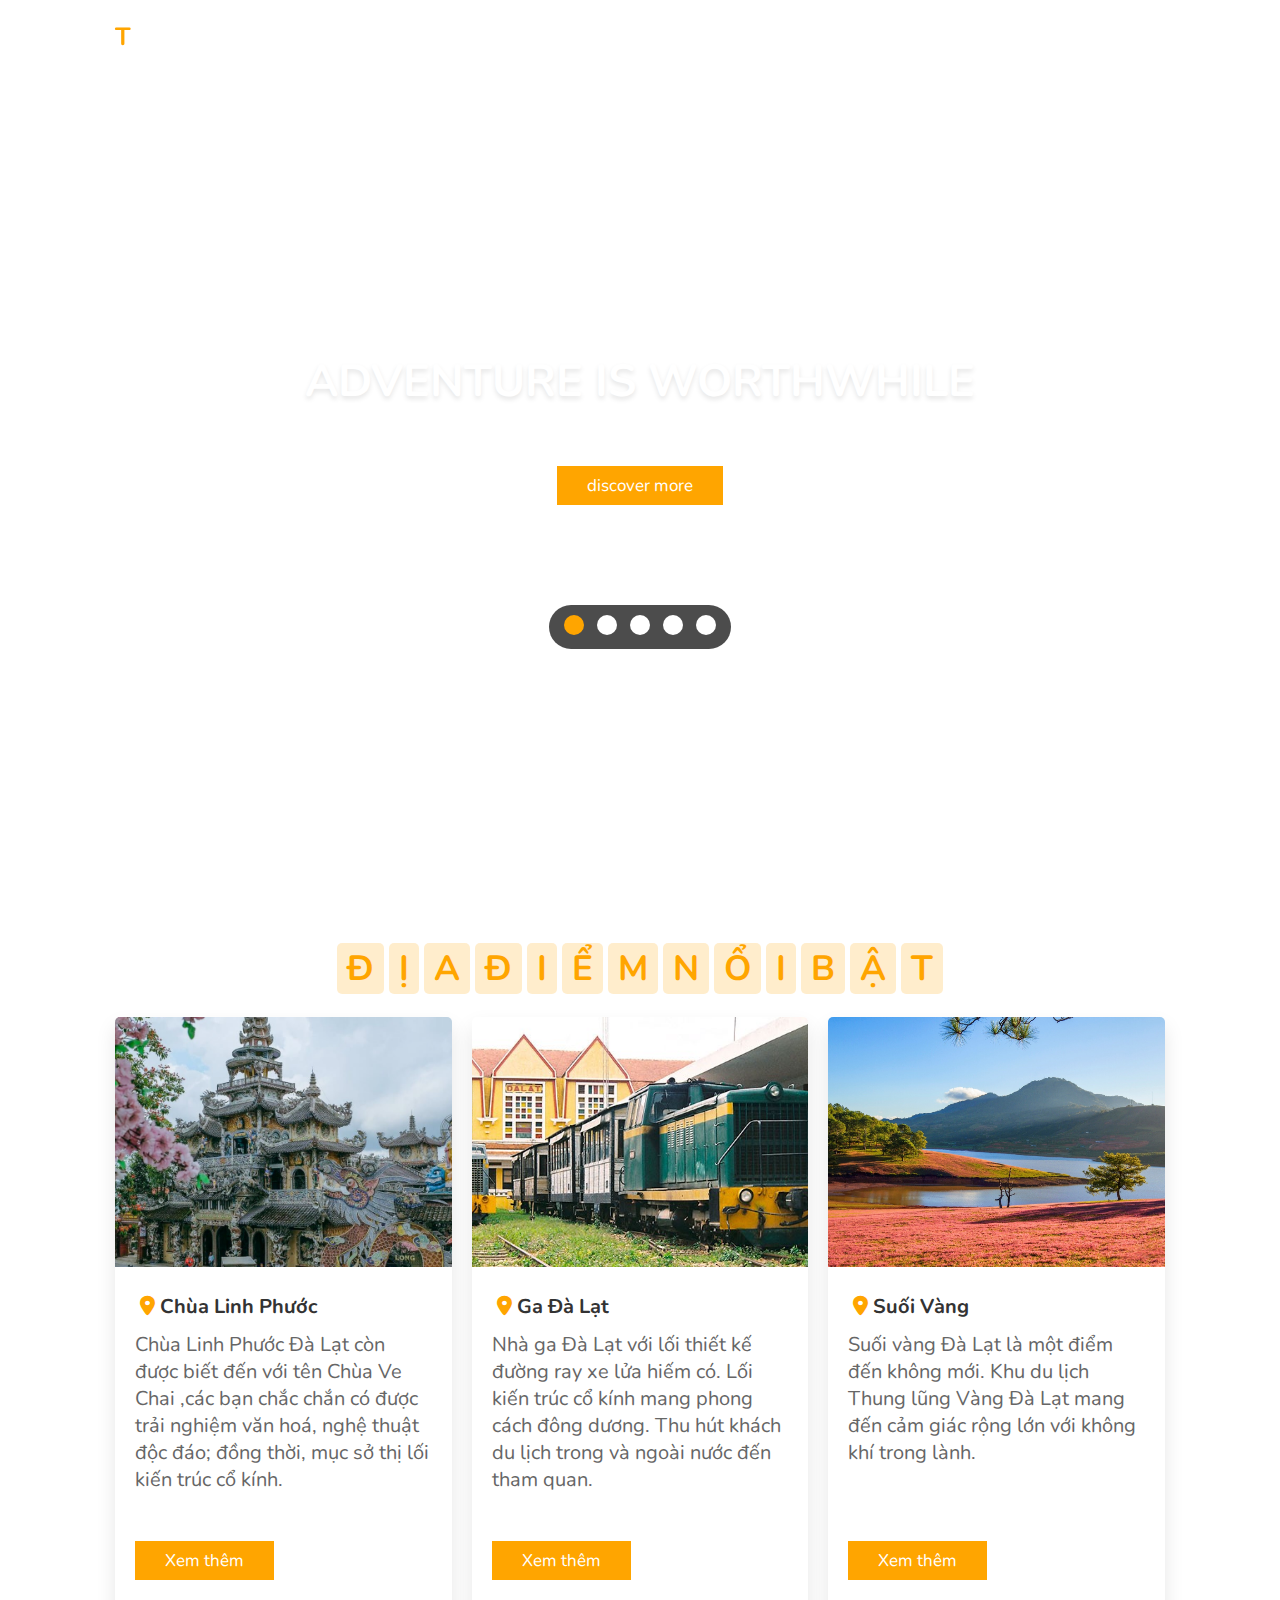
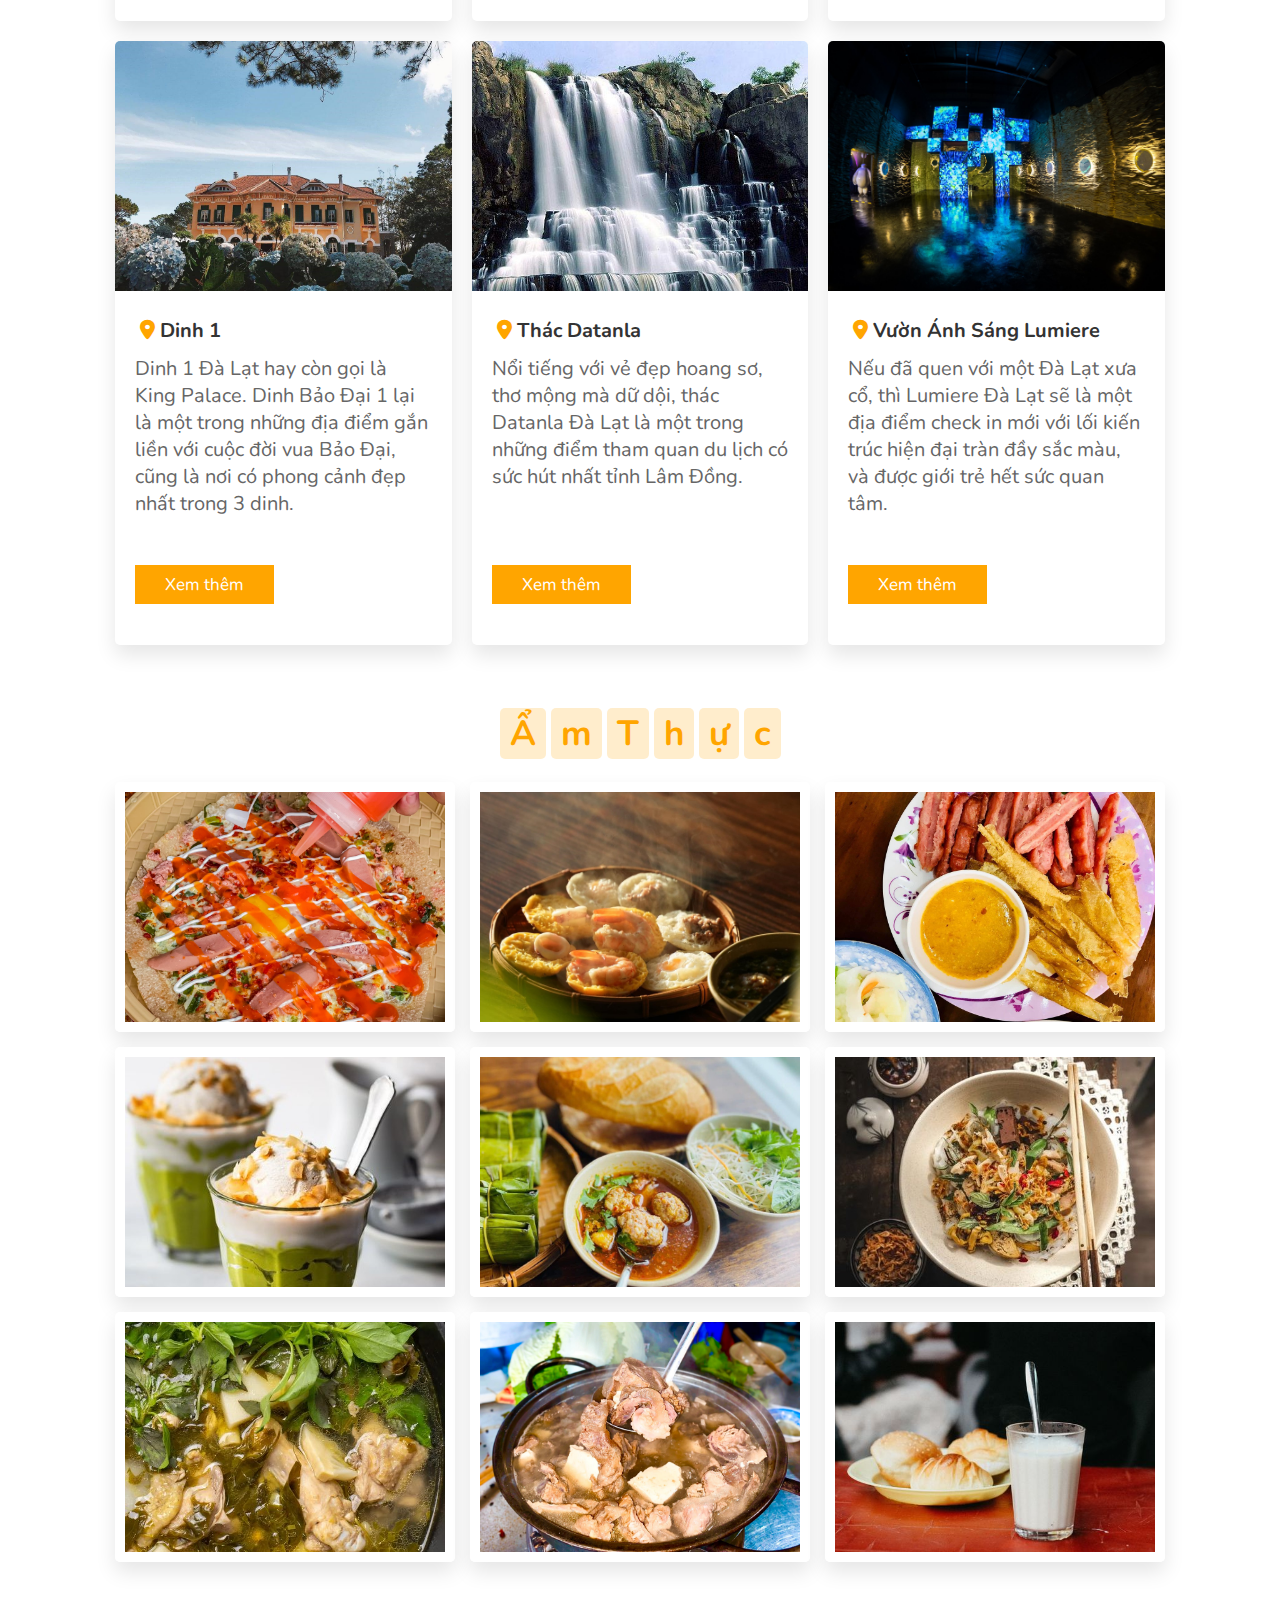
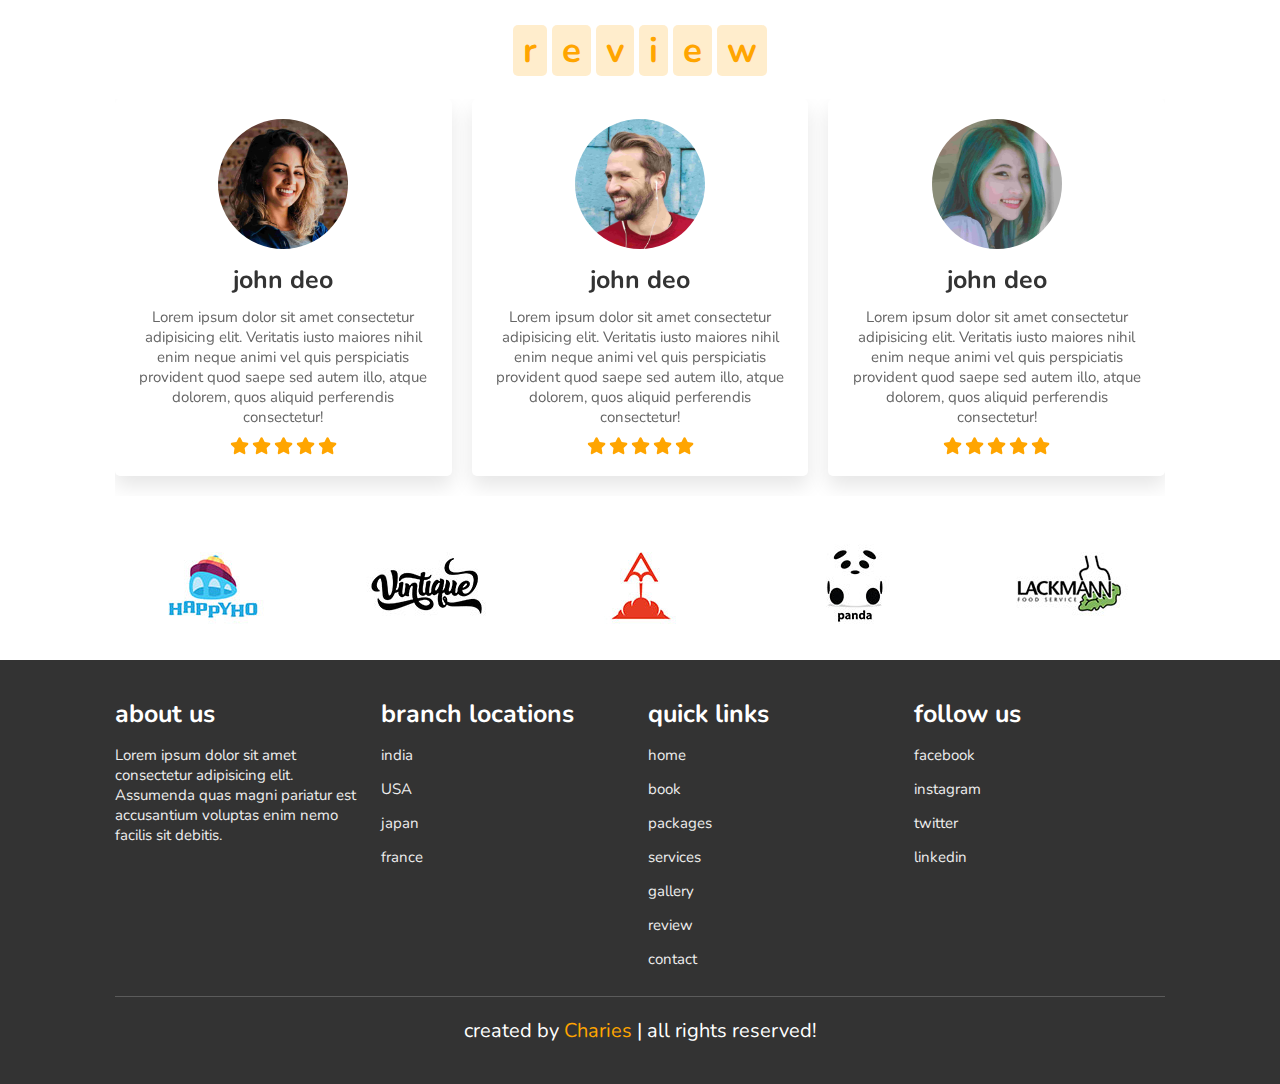
==== commit 7221f61c: "Merge branch 'main' of https://github.com/ChariesDang06/TravelPromote" ====
--- a/index.html
+++ b/index.html
@@ -175,88 +175,88 @@
     </section>
     <!-- touristAttractions section ends -->
 
+    
     <!-- food&Drink -->
     <section class="foodAndDrink" id="foodAndDrink">
       <h1 class="heading">
-        <span>g</span>
-        <span>a</span>
-        <span>l</span>
-        <span>l</span>
-        <span>e</span>
-        <span>r</span>
-        <span>y</span>
+        <span>Ẩ</span>
+        <span>m</span>
+        <span>T</span>
+        <span>h</span>
+        <span>ự</span>
+        <span>c</span>
       </h1>
       <div class="box-container">
         <div class="box">
-          <img src="images/g-1.jpg" alt="" />
-          <div class="content">
-            <h3>amazing places</h3>
-            <p>Lorem ipsum dolor sit amet consectetur adipisicing elit.</p>
-            <a href="#" class="btn">see more</a>
-          </div>
-        </div>
-        <div class="box">
-          <img src="images/g-2.jpg" alt="" />
-          <div class="content">
-            <h3>amazing places</h3>
-            <p>Lorem ipsum dolor sit amet consectetur adipisicing elit.</p>
-            <a href="#" class="btn">see more</a>
-          </div>
-        </div>
-        <div class="box">
-          <img src="images/g-3.jpg" alt="" />
-          <div class="content">
-            <h3>amazing places</h3>
-            <p>Lorem ipsum dolor sit amet consectetur adipisicing elit.</p>
-            <a href="#" class="btn">see more</a>
-          </div>
-        </div>
-        <div class="box">
-          <img src="images/g-4.jpg" alt="" />
-          <div class="content">
-            <h3>amazing places</h3>
-            <p>Lorem ipsum dolor sit amet consectetur adipisicing elit.</p>
-            <a href="#" class="btn">see more</a>
-          </div>
-        </div>
-        <div class="box">
-          <img src="images/g-5.jpg" alt="" />
-          <div class="content">
-            <h3>amazing places</h3>
-            <p>Lorem ipsum dolor sit amet consectetur adipisicing elit.</p>
-            <a href="#" class="btn">see more</a>
-          </div>
-        </div>
-        <div class="box">
-          <img src="images/g-6.jpg" alt="" />
-          <div class="content">
-            <h3>amazing places</h3>
-            <p>Lorem ipsum dolor sit amet consectetur adipisicing elit.</p>
-            <a href="#" class="btn">see more</a>
-          </div>
-        </div>
-        <div class="box">
-          <img src="images/g-7.jpg" alt="" />
-          <div class="content">
-            <h3>amazing places</h3>
-            <p>Lorem ipsum dolor sit amet consectetur adipisicing elit.</p>
-            <a href="#" class="btn">see more</a>
-          </div>
-        </div>
-        <div class="box">
-          <img src="images/g-8.jpg" alt="" />
-          <div class="content">
-            <h3>amazing places</h3>
-            <p>Lorem ipsum dolor sit amet consectetur adipisicing elit.</p>
-            <a href="#" class="btn">see more</a>
-          </div>
-        </div>
-        <div class="box">
-          <img src="images/g-9.jpg" alt="" />
-          <div class="content">
-            <h3>amazing places</h3>
-            <p>Lorem ipsum dolor sit amet consectetur adipisicing elit.</p>
-            <a href="#" class="btn">see more</a>
+          <img src="images/11.jpg" alt="Bánh tráng nướng" />
+          <div class="content">
+            <h3>"Pizza" Đà Lạt</h3>
+            <p>Bánh tráng nướng mỏng giòn cùng đa dạng topping.</p>
+            <a href="#" class="btn">Xem thêm</a>
+          </div>
+        </div>
+        <div class="box">
+          <img src="images/12.jpg" alt="" />
+          <div class="content">
+            <h3>Bánh căn</h3>
+            <p>Những chiếc bánh căn nóng hổi và bát nước chấm xíu mại thơm lừng.</p>
+            <a href="#" class="btn">Xem thêm</a>
+          </div>
+        </div>
+        <div class="box">
+          <img src="images/13.jpg" alt="" />
+          <div class="content">
+            <h3>Nem nướng</h3>
+            <p>Món nem nướng nóng thơm, nước chấm đậu đặc biệt.</p>
+            <a href="#" class="btn">Xem thêm</a>
+          </div>
+        </div>
+        <div class="box">
+          <img src="images/14.jpg" alt="" />
+          <div class="content">
+            <h3>Kem bơ</h3>
+            <p>Được làm từ loại bơ sáp tươi ngon ăn kèm với viên kem dừa và dừa sấy. </p>
+            <a href="#" class="btn">Xem thêm</a>
+          </div>
+        </div>
+        <div class="box">
+          <img src="images/15.jpg" alt="" />
+          <div class="content">
+            <h3>Bánh mì xíu mại</h3>
+            <p>Bánh mì giòn kèm bát xíu mại nóng hổi.</p>
+            <a href="#" class="btn">Xem thêm</a>
+          </div>
+        </div>
+        <div class="box">
+          <img src="images/16.jpg" alt="" />
+          <div class="content">
+            <h3>Bánh ướt lòng gà</h3>
+            <p>Lớp ánh ướt mềm mại kết hợp cùng thịt gà thả vườn giòn dai</p>
+            <a href="#" class="btn">Xem thêm</a>
+          </div>
+        </div>
+        <div class="box">
+          <img src="images/17.jpg" alt="" />
+          <div class="content">
+            <h3>Lẩu gà lá é</h3>
+            <p>Nồi lẩu gà lá é thơm nồng, cay cay và những miếng gà ngọt thịt.</p>
+            <a href="#" class="btn">Xem thêm</a>
+          </div>
+        </div>
+        <div class="box">
+          <img src="images/18.jpg" alt="" />
+          <div class="content">
+            <h3>Lẩu bò</h3>
+            <p>Nồi lẩu bò ngọt thanh nghi ngút khói, thịt bò siêu mềm.</p>
+            <a href="#" class="btn">Xem thêm</a>
+          </div>
+        </div>
+        <div class="box">
+          <img src="images/19.jpg" alt="" />
+          <div class="content">
+            <h3>Sữa đậu</h3>
+            <p>Vị thơm đặc trưng của đậu kết hợp với mùi thơm của lá dứa ăn kèm với những chiếc bánh ngọt.</p>
+            <a href="#" class="btn">Xem thêm</a>
           </div>
         </div>
       </div>
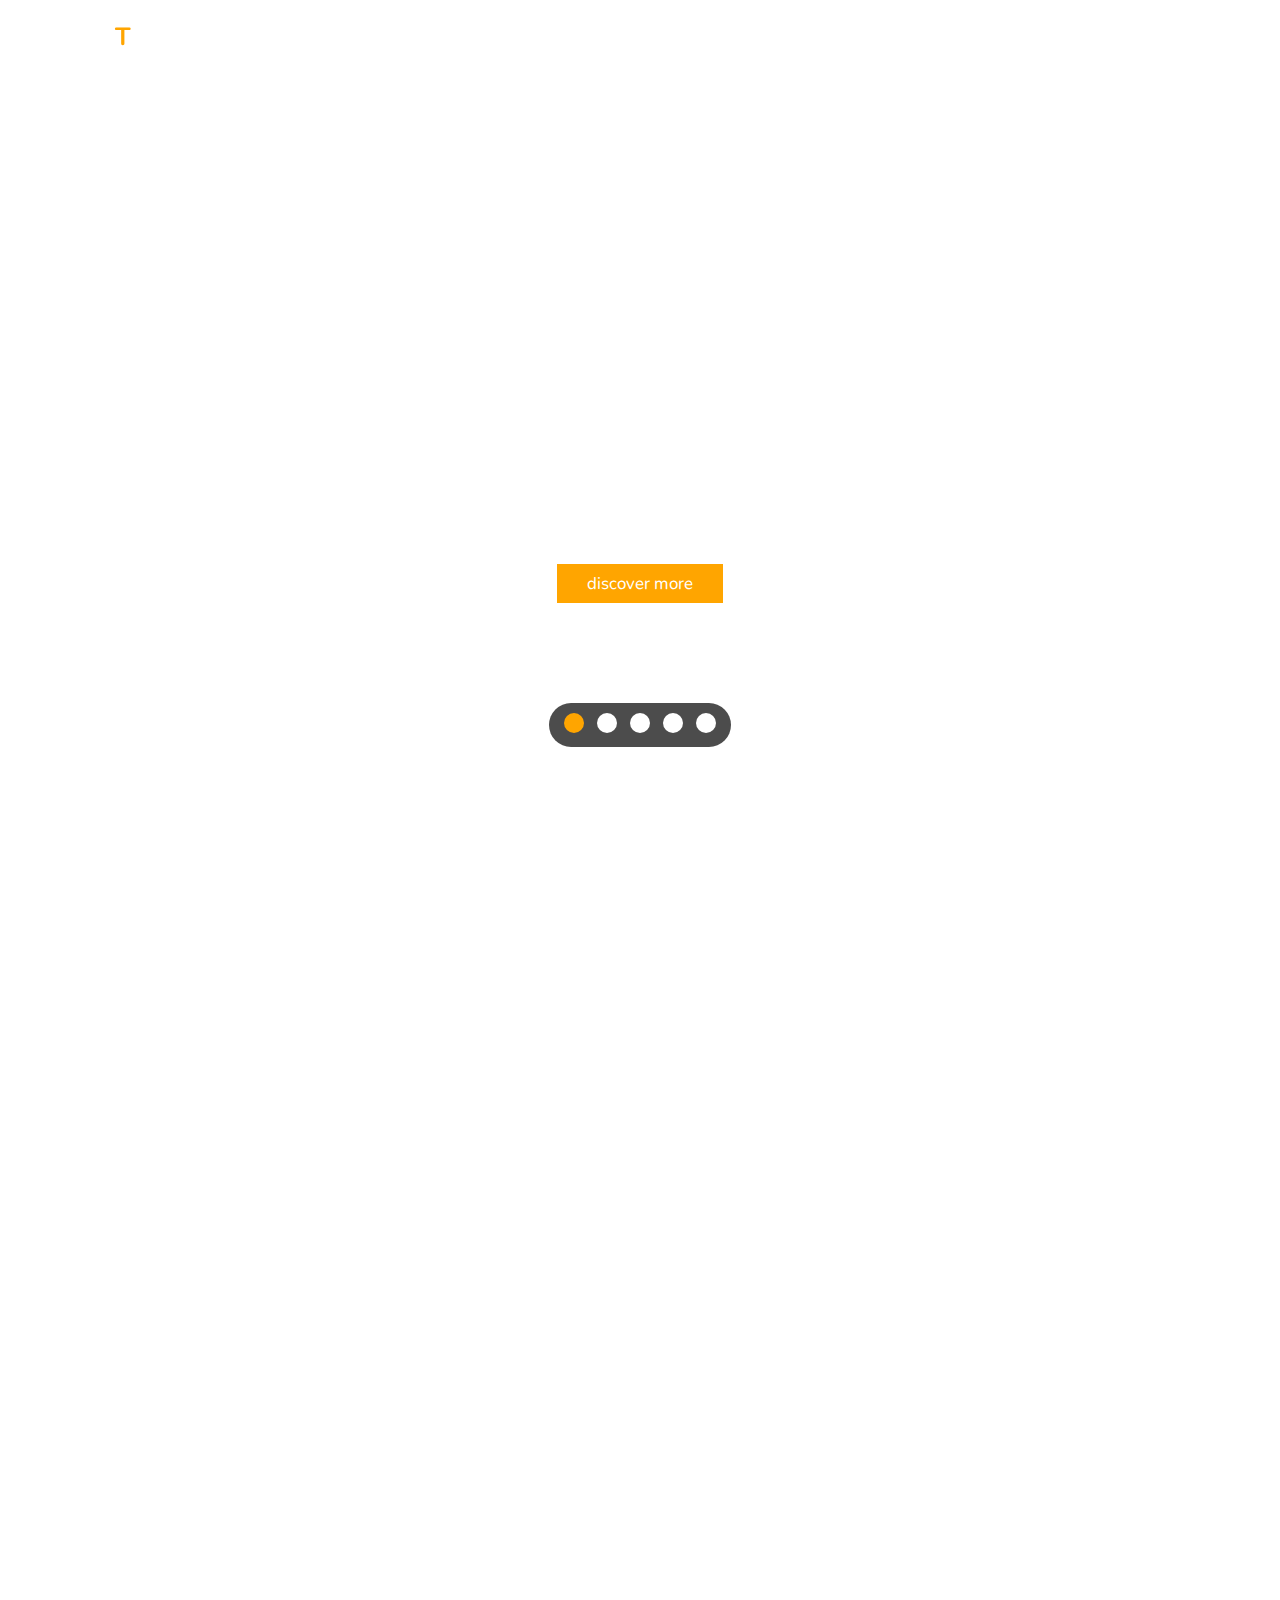
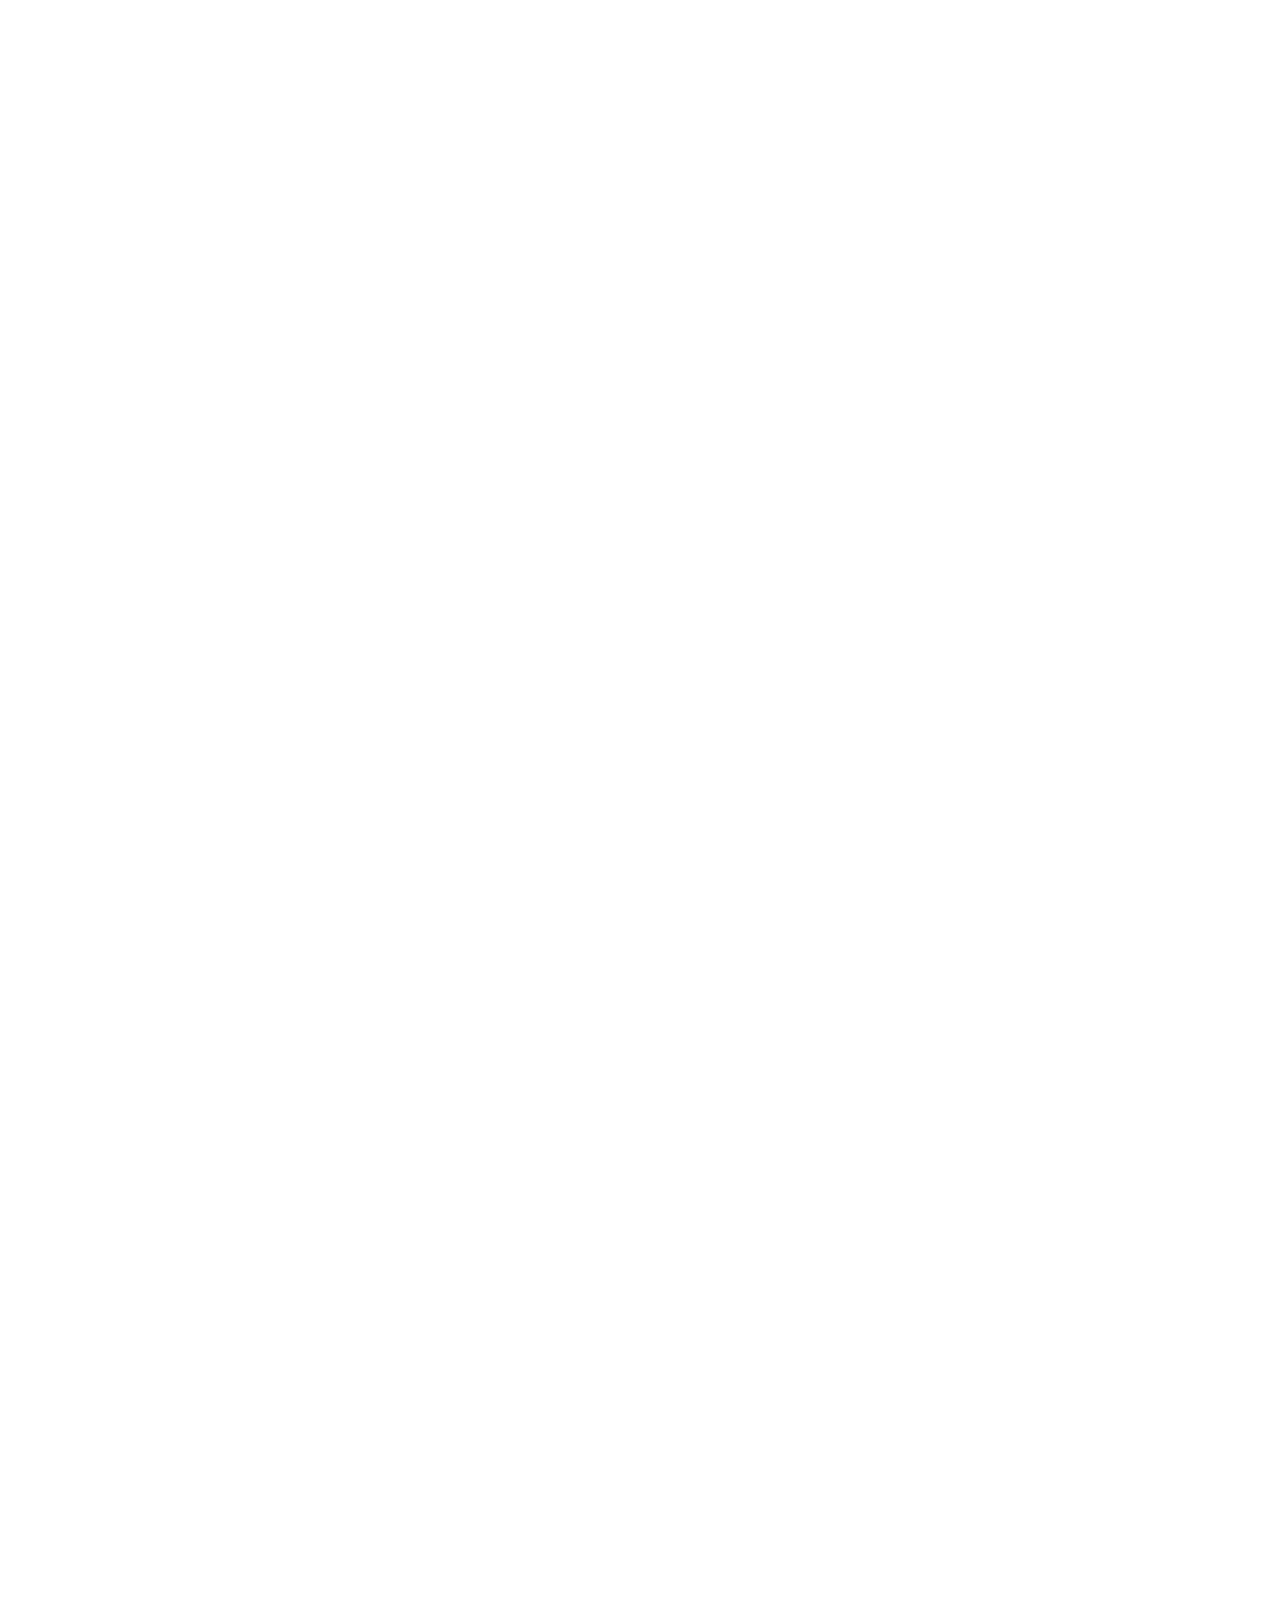
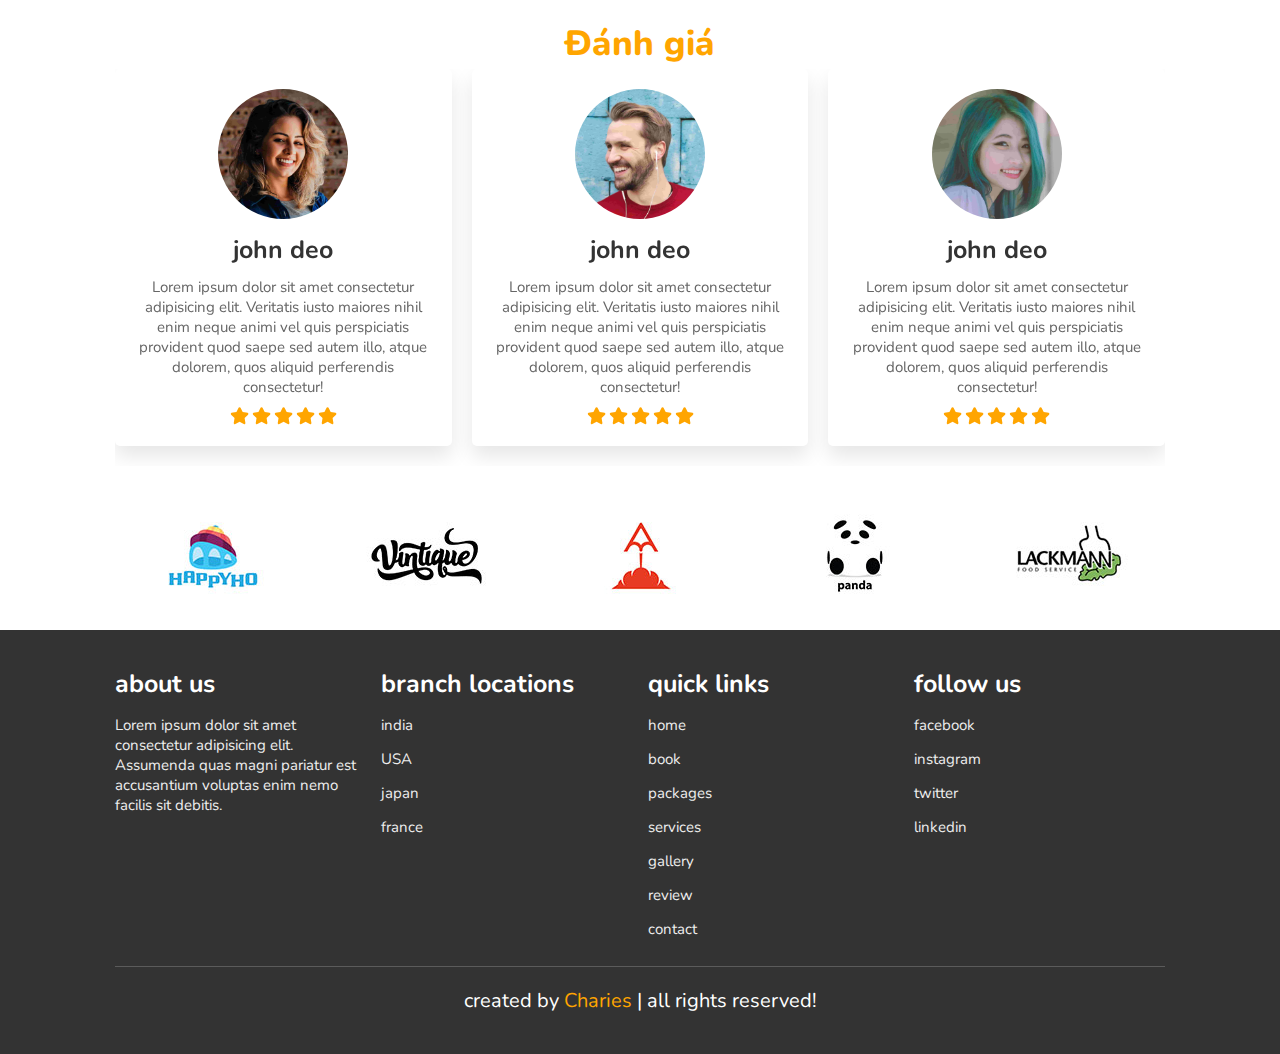
==== commit ee305ee6: "Add animation" ====
--- a/index.html
+++ b/index.html
@@ -45,8 +45,78 @@
     <!-- home section -->
     <section class="home" id="home">
       <div class="content">
-        <h3>adventure is worthwhile</h3>
-        <p>discover new places with us, adventure awaits</p>
+        <span>
+    
+
+          <svg version="1.1" id="Layer_1" xmlns="http://www.w3.org/2000/svg" xmlns:xlink="http://www.w3.org/1999/xlink" x="0px" y="0px"
+          viewBox="0 0 707 244" style="enable-background:new 0 0 707 244;" xml:space="preserve">
+      
+       <g>
+         <rect x="16" y="22.41" class="st0" width="1070.45" height="342.05"/>
+         <path class="st1" d="M42.95,218.7c-5.84-0.68-10.27-2.59-13.06-5.65c-2.41-2.64-2.93-4.4-2.88-9.71
+           c0.12-11.46,5.07-22.78,13.78-31.5c6.46-6.47,13-10.03,22.51-12.25c3.37-0.79,4.47-0.71,5.44,0.35c0.82,0.9,0.79,2.87-0.06,3.7
+           c-0.39,0.39-2.35,1.1-4.77,1.72c-8.12,2.11-13.01,4.69-18.1,9.57c-6.87,6.58-11.14,14.54-12.74,23.76c-0.68,3.94-0.51,8.16,0.4,9.7
+           c3.3,5.59,17.84,6.39,35.23,1.95c18.67-4.77,41.71-15.46,61.05-28.33c22.15-14.75,38.52-32.19,47.99-51.14
+           c6.1-12.21,8.84-23.03,8.83-34.94c0-13.49-3.66-25.76-10.96-36.8c-11.24-16.99-28.01-25.95-47.23-25.23
+           c-12.14,0.46-24,3.74-37.46,10.37c-11.11,5.47-19.34,11.3-26.87,19.04c-11.74,12.06-17.09,24.11-17.08,38.48
+           c0.01,15.27,6.65,26.84,15.85,27.57c5.84,0.47,11.93-2.74,19.59-10.34c9.08-9.01,18.47-21.45,33.56-44.47
+           c3.45-5.27,6.66-9.92,7.14-10.35c1.23-1.09,2.96-1.03,3.88,0.13c0.97,1.24,0.89,2.79-0.23,4.48
+           c-22.26,33.5-30.12,44.14-39.76,53.82c-6.07,6.1-11.14,9.6-16.6,11.47c-3.64,1.25-9.12,1.33-12.29,0.18
+           c-4.1-1.48-7.25-3.93-9.95-7.74c-8.12-11.44-9.26-30.1-2.81-45.97c8.18-20.13,30.73-38.64,58.17-47.74
+           c10.84-3.6,18.46-4.8,28.62-4.52c9.11,0.25,14.3,1.36,21.89,4.68c16.97,7.43,30.92,24.79,36.08,44.91
+           c1.83,7.13,2.34,11.83,2.14,19.74c-0.32,12.48-2.94,22.72-8.97,35.06c-11.13,22.77-31.21,42.91-60.03,60.19
+           c-7.31,4.38-23.08,12.33-30.61,15.43C72.85,216.45,55.24,220.13,42.95,218.7L42.95,218.7z"/>
+         <path class="st1" d="M230.95,123.08c1.24,2.05,3.22,7.14,3.23,8.32c0.01,0.5,0.18,0.59,0.78,0.43c0.42-0.12,1.7-0.38,2.83-0.6
+           c4.21-0.79,7.42,1.05,10.23,5.88c2.57,4.41,3.99,5.15,8.11,4.22c1.74-0.4,4.31-1.52,8.66-3.79c19.15-9.99,29.2-14.47,33.08-14.75
+           c2.12-0.15,2.36-0.1,3.17,0.72c1.04,1.04,1.16,2.55,0.28,3.64c-0.41,0.51-1.37,0.91-2.99,1.25c-3.56,0.74-9.85,3.56-23.94,10.71
+           c-6.96,3.53-13.58,6.77-14.71,7.19c-2.54,0.95-7.07,1.3-9.17,0.71c-2.42-0.68-4.54-2.59-7.03-6.34c-1.59-2.4-2.55-3.51-3.23-3.75
+           c-2.24-0.79-8.11,2.28-19.56,10.23c-7.96,5.53-11.25,7.54-14.08,8.6c-2.19,0.83-4.79,1.04-6.1,0.49c-1.02-0.43-2.42-2.09-2.86-3.4
+           c-0.59-1.76-0.47-3.73,0.43-7.26c2-7.8,7.91-17.89,14.13-24.11c3.42-3.43,6.64-5.13,9.62-5.11
+           C225.19,116.41,228.26,118.64,230.95,123.08z M221.73,122.16c-4.62-0.08-15.5,14.62-18.13,24.78c-0.64,2.48-0.68,3.84-0.1,3.84
+           c0.23,0,1.35-0.44,2.48-0.97c1.13-0.53,4.05-2.33,6.5-4c9.39-6.4,15.85-10.69,16.3-10.84c0.37-0.12,0.31-0.68-0.33-2.86
+           c-1.57-5.39-4.08-9.34-6.29-9.9C222.02,122.18,221.88,122.16,221.73,122.16z"/>
+         <path class="st1" d="M436.33,16.61c0.8,9.95-22.3,31.97-68.33,65.14c-17.92,12.91-36.61,25.78-46.65,32.11
+           c-2.04,1.29-5.45,3.59-7.58,5.1s-4.78,3.33-5.9,4.02c-1.78,1.1-2.34,1.73-4.38,4.96c-5.41,8.57-8.97,17-9.29,22.04
+           c-0.31,4.86,1.18,6.26,6.58,6.22c3.53-0.03,7.81-0.92,17.96-3.74c21.18-5.89,54.05-17.76,75.5-27.27c3.24-1.44,6.34-2.61,6.89-2.61
+           c1.31,0,2.39,0.93,2.65,2.27c0.43,2.24-1.2,3.2-15.77,9.28c-24.77,10.34-54.79,20.68-74.74,25.75c-6.39,1.62-7.42,1.79-11.63,1.91
+           c-3.23,0.09-5.03-0.01-5.99-0.33c-3.21-1.06-5.12-2.72-6.35-5.49c-5.8-13.13,15.18-45.64,54.1-83.85
+           c26.12-25.64,52.31-45.82,72.77-56.07c6.1-3.06,11-4.53,14.45-4.44S436.07,13.38,436.33,16.61z M429.79,17.22
+           c-1.77,0-7.54,2.15-12.29,4.58c-17.13,8.75-39.71,25.76-62.32,46.96c-6.87,6.44-19.22,18.93-25.14,25.42
+           c-4.3,4.71-12.54,14.35-13.16,15.37c-0.38,0.63-1.11,1.09,11.62-7.35c22.9-15.18,49.51-34.38,66.36-47.88
+           C405.26,46,411.18,40.79,417.97,34c7.45-7.45,11.76-12.92,12.48-15.84C430.65,17.32,430.59,17.22,429.79,17.22z"/>
+         <path class="st1" d="M420.15,123.08c1.24,2.05,3.22,7.14,3.23,8.32c0.01,0.5,0.18,0.59,0.78,0.43c0.42-0.12,1.7-0.38,2.83-0.6
+           c4.21-0.79,7.42,1.05,10.23,5.88c2.57,4.41,3.99,5.15,8.11,4.22c1.74-0.4,4.31-1.52,8.66-3.79c19.15-9.99,29.2-14.47,33.08-14.75
+           c2.12-0.15,2.36-0.1,3.17,0.72c1.04,1.04,1.16,2.55,0.28,3.64c-0.41,0.51-1.37,0.91-2.99,1.25c-3.56,0.74-9.85,3.56-23.94,10.71
+           c-6.96,3.53-13.58,6.77-14.71,7.19c-2.54,0.95-7.07,1.3-9.17,0.71c-2.42-0.68-4.54-2.59-7.03-6.34c-1.59-2.4-2.55-3.51-3.23-3.75
+           c-2.24-0.79-8.11,2.28-19.56,10.23c-7.96,5.53-11.25,7.54-14.08,8.6c-2.19,0.83-4.79,1.04-6.1,0.49c-1.02-0.43-2.42-2.09-2.86-3.4
+           c-0.59-1.76-0.47-3.73,0.43-7.26c2-7.8,7.91-17.89,14.13-24.11c3.42-3.43,6.64-5.13,9.62-5.11
+           C414.39,116.41,417.45,118.64,420.15,123.08z M410.93,122.16c-4.62-0.08-15.5,14.62-18.13,24.78c-0.64,2.48-0.68,3.84-0.1,3.84
+           c0.23,0,1.35-0.44,2.48-0.97c1.13-0.53,4.05-2.33,6.5-4c9.39-6.4,15.85-10.69,16.3-10.84c0.37-0.12,0.31-0.68-0.33-2.86
+           c-1.57-5.39-4.08-9.34-6.29-9.9C411.22,122.18,411.08,122.16,410.93,122.16z"/>
+         <path class="st1" d="M625.53,16.61c0.8,9.95-22.3,31.97-68.33,65.14c-17.92,12.91-36.61,25.78-46.65,32.11
+           c-2.04,1.29-5.45,3.59-7.58,5.1s-4.78,3.33-5.9,4.02c-1.78,1.1-2.34,1.73-4.38,4.96c-5.41,8.57-8.97,17-9.29,22.04
+           c-0.31,4.86,1.18,6.26,6.58,6.22c3.53-0.03,7.81-0.92,17.96-3.74c21.18-5.89,54.05-17.76,75.5-27.27c3.24-1.44,6.34-2.61,6.89-2.61
+           c1.31,0,2.39,0.93,2.65,2.27c0.43,2.24-1.2,3.2-15.77,9.28c-24.77,10.34-54.79,20.68-74.74,25.75c-6.39,1.62-7.42,1.79-11.63,1.91
+           c-3.23,0.09-5.03-0.01-5.99-0.33c-3.21-1.06-5.12-2.72-6.35-5.49c-5.8-13.13,15.18-45.64,54.1-83.85
+           c26.12-25.64,52.31-45.82,72.77-56.07c6.1-3.06,11-4.53,14.45-4.44C623.28,11.71,625.27,13.38,625.53,16.61z M618.99,17.22
+           c-1.77,0-7.54,2.15-12.29,4.58c-17.13,8.75-39.71,25.76-62.32,46.96c-6.87,6.44-19.22,18.93-25.14,25.42
+           c-4.3,4.71-12.54,14.35-13.16,15.37c-0.38,0.63-1.11,1.09,11.62-7.35c22.9-15.18,49.51-34.38,66.36-47.88
+           C594.46,46,600.38,40.79,607.16,34c7.45-7.45,11.76-12.92,12.48-15.84C619.85,17.32,619.78,17.22,618.99,17.22z"/>
+         <path class="st1" d="M609.35,123.08c1.24,2.05,3.22,7.14,3.23,8.32c0,0.5,0.18,0.59,0.78,0.43c0.42-0.12,1.7-0.38,2.83-0.6
+           c4.21-0.79,7.42,1.05,10.23,5.88c2.57,4.41,3.99,5.15,8.11,4.22c1.74-0.4,4.31-1.52,8.66-3.79c19.15-9.99,29.2-14.47,33.08-14.75
+           c2.12-0.15,2.36-0.1,3.17,0.72c1.04,1.04,1.16,2.55,0.28,3.64c-0.41,0.51-1.37,0.91-2.99,1.25c-3.56,0.74-9.86,3.56-23.94,10.71
+           c-6.96,3.53-13.58,6.77-14.71,7.19c-2.54,0.95-7.07,1.3-9.17,0.71c-2.42-0.68-4.54-2.59-7.03-6.34c-1.59-2.4-2.55-3.51-3.23-3.75
+           c-2.24-0.79-8.11,2.28-19.56,10.23c-7.96,5.53-11.25,7.54-14.08,8.6c-2.19,0.83-4.79,1.04-6.1,0.49c-1.02-0.43-2.42-2.09-2.86-3.4
+           c-0.59-1.76-0.47-3.73,0.43-7.26c2-7.8,7.91-17.89,14.13-24.11c3.42-3.43,6.64-5.13,9.62-5.11
+           C603.59,116.41,606.65,118.64,609.35,123.08z M600.13,122.16c-4.62-0.08-15.5,14.62-18.13,24.78c-0.64,2.48-0.68,3.84-0.11,3.84
+           c0.23,0,1.35-0.44,2.48-0.97c1.13-0.53,4.05-2.33,6.5-4c9.39-6.4,15.85-10.69,16.3-10.84c0.37-0.12,0.31-0.68-0.33-2.86
+           c-1.57-5.39-4.08-9.34-6.29-9.9C600.42,122.18,600.27,122.16,600.13,122.16z"/>
+       
+       </svg>
+       
+
+        </span>
+        <p style="font-style: italic;">đồng hành cùng bạn khám phá những trải nghiệm thú vị tại Đà Lạt</p>
         <a href="#" class="btn">discover more</a>
       </div>
       <div class="controls">
@@ -69,24 +139,13 @@
     <!-- home section ends -->
 
     <!-- touristAttractions section -->
-    <section class="touristAttractions" id="touristAttractions">
-      <h1 class="heading">
-        <span>Đ</span>
-        <span>Ị</span>
-        <span>A</span>
-        <span>Đ</span>
-        <span>I</span>
-        <span>Ể</span>
-        <span>M</span>
-        <span>N</span>
-        <span>Ổ</span>
-        <span>I</span>
-        <span>B</span>
-        <span>Ậ</span>
-        <span>T</span>
-      </h1>
+    <section class="item touristAttractions" id="touristAttractions">
+      <ul class="heading showtotop delay-02">
+        <li>Địa Điểm Nổi Bật</li>
+      </ul>
+      <div class="sub-heading showtotop delay-04"><p>khám phá những địa điểm với đa dạng phong cách kiến trúc <br> cùng thiên nhiên hùng vĩ tại Đà Lạt </p></div>
       <div class="box-contanier">
-        <div class="box">
+        <div class="box showtotop delay-06">
           <img src="images/p-1.jpg" alt="" />
           <div class="content">
             <h3><i class="fas fa-map-marker-alt"></i>Chùa Linh Phước</h3>
@@ -101,7 +160,7 @@
           </div>
         </div>
 
-        <div class="box">
+        <div class="box showtotop delay-08">
           <img src="images/p-2.jpg" alt="" />
           <div class="content">
             <h3><i class="fas fa-map-marker-alt"></i>Ga Đà Lạt</h3>
@@ -116,7 +175,7 @@
           </div>
         </div>
 
-        <div class="box">
+        <div class="box showtotop delay-1">
           <img src="images/p-3.jpg" alt="" />
           <div class="content">
             <h3><i class="fas fa-map-marker-alt"></i>Suối Vàng</h3>
@@ -130,7 +189,7 @@
           </div>
         </div>
 
-        <div class="box">
+        <div class="box showtotop delay-12">
           <img src="images/p-4.jpg" alt="" />
           <div class="content">
             <h3><i class="fas fa-map-marker-alt"></i>Dinh 1</h3>
@@ -143,7 +202,7 @@
             <p><a href="#" class="btn">Xem thêm</a></p>
           </div>
         </div>
-        <div class="box">
+        <div class="box showtotop delay-14">
           <img src="images/p-5.jpg" alt="" />
           <div class="content">
             <h3><i class="fas fa-map-marker-alt"></i>Thác Datanla</h3>
@@ -157,7 +216,7 @@
             <p><a href="#" class="btn">Xem thêm</a></p>
           </div>
         </div>
-        <div class="box">
+        <div class="box showtotop delay-16">
           <img src="images/p-6.jpg" alt="" />
           <div class="content">
             <h3><i class="fas fa-map-marker-alt"></i>Vườn Ánh Sáng Lumiere</h3>
@@ -177,17 +236,13 @@
 
     
     <!-- food&Drink -->
-    <section class="foodAndDrink" id="foodAndDrink">
-      <h1 class="heading">
-        <span>Ẩ</span>
-        <span>m</span>
-        <span>T</span>
-        <span>h</span>
-        <span>ự</span>
-        <span>c</span>
-      </h1>
+    <section class="item foodAndDrink" id="foodAndDrink">
+      <ul class="heading showtotop delay-02">
+        <li>Ẩm Thực</li>
+      </ul>
+      <div class="sub-heading showtotop delay-04"><p>Dù là đặc sản Đà Lạt truyền thống hay món ăn đường phố Đà Lạt đầy ngẫu hứng <br> ẩm thực địa phương tại đây vẫn sở hữu sức hút không thể phủ nhận</p></div>
       <div class="box-container">
-        <div class="box">
+        <div class="box showtotop delay-06">
           <img src="images/11.jpg" alt="Bánh tráng nướng" />
           <div class="content">
             <h3>"Pizza" Đà Lạt</h3>
@@ -195,7 +250,7 @@
             <a href="#" class="btn">Xem thêm</a>
           </div>
         </div>
-        <div class="box">
+        <div class="box showtotop delay-08">
           <img src="images/12.jpg" alt="" />
           <div class="content">
             <h3>Bánh căn</h3>
@@ -203,15 +258,7 @@
             <a href="#" class="btn">Xem thêm</a>
           </div>
         </div>
-        <div class="box">
-          <img src="images/13.jpg" alt="" />
-          <div class="content">
-            <h3>Nem nướng</h3>
-            <p>Món nem nướng nóng thơm, nước chấm đậu đặc biệt.</p>
-            <a href="#" class="btn">Xem thêm</a>
-          </div>
-        </div>
-        <div class="box">
+        <div class="box showtotop delay-1">
           <img src="images/14.jpg" alt="" />
           <div class="content">
             <h3>Kem bơ</h3>
@@ -219,7 +266,7 @@
             <a href="#" class="btn">Xem thêm</a>
           </div>
         </div>
-        <div class="box">
+        <div class="box showtotop delay-12">
           <img src="images/15.jpg" alt="" />
           <div class="content">
             <h3>Bánh mì xíu mại</h3>
@@ -227,7 +274,7 @@
             <a href="#" class="btn">Xem thêm</a>
           </div>
         </div>
-        <div class="box">
+        <div class="box showtotop delay-14">
           <img src="images/16.jpg" alt="" />
           <div class="content">
             <h3>Bánh ướt lòng gà</h3>
@@ -235,7 +282,7 @@
             <a href="#" class="btn">Xem thêm</a>
           </div>
         </div>
-        <div class="box">
+        <div class="box showtotop delay-16">
           <img src="images/17.jpg" alt="" />
           <div class="content">
             <h3>Lẩu gà lá é</h3>
@@ -243,7 +290,7 @@
             <a href="#" class="btn">Xem thêm</a>
           </div>
         </div>
-        <div class="box">
+        <div class="box showtotop delay-18">
           <img src="images/18.jpg" alt="" />
           <div class="content">
             <h3>Lẩu bò</h3>
@@ -251,7 +298,7 @@
             <a href="#" class="btn">Xem thêm</a>
           </div>
         </div>
-        <div class="box">
+        <div class="box showtotop delay-2">
           <img src="images/19.jpg" alt="" />
           <div class="content">
             <h3>Sữa đậu</h3>
@@ -264,14 +311,9 @@
     <!-- foodAndDrink section ends -->
     <!-- review section -->
     <section class="review" id="review">
-      <h1 class="heading">
-        <span>r</span>
-        <span>e</span>
-        <span>v</span>
-        <span>i</span>
-        <span>e</span>
-        <span>w</span>
-      </h1>
+      <ul class="heading">
+        <li>Đánh giá</li>
+      </ul>
       <div class="swiper review-slider">
         <div class="swiper-wrapper">
           <div class="swiper-slide">
--- a/css/style.css
+++ b/css/style.css
@@ -5,6 +5,7 @@
 }
 
 * {
+  list-style-type: none;
   font-family: "Nunito", sans-serif;
   margin: 0;
   padding: 0;
@@ -30,18 +31,40 @@
   padding: 2rem 9%;
 }
 .heading {
+  display: flex;
+  align-items: center;
+  justify-content: center;
+}
+.heading ul{
+  padding: 2.5rem 0 1rem 0;
+}
+.sub-heading{
+  display: flex;
+  align-items: center;
+  justify-content: center;
   text-align: center;
-  padding: 2.5rem 0;
-}
-
-.heading span {
+}
+.sub-heading p{
+  font-size: 1.5rem;
+  font-family:'Segoe UI', Tahoma, Geneva, Verdana, sans-serif;
+  font-style: italic;
+  opacity: 0.7;
+  color: var(--orange);
+  border-radius: 0.5rem;
+  padding: 0 1rem 2rem 1rem;
+  
+}
+
+.heading li {
   font-size: 3.5rem;
-  background: rgba(255, 165, 0, 0.2);
-  color: var(--orange);
-  border-radius: 0.5rem;
+  font-family: Nunito, sans-serif;
+  font-weight: 800;
+  color: var(--orange);
+  border-radius: 0.5rem ;
   padding: 0.2rem 1rem;
-}
-.heading span.space {
+  margin: 0 0.3rem;
+}
+.heading li.space {
   background: none;
 }
 .btn {
@@ -162,7 +185,27 @@
 header .seacrh-bar-container label:hover {
   color: var(--orange);
 }
-
+.st0{
+  fill:none;
+}
+.st1{
+  fill:none;
+  stroke:#ffffff;
+  stroke-width:2;
+  stroke-miterlimit:10;
+  stroke-dasharray: 1800;
+  stroke-dashoffset: 0;
+  animation: show 5s ease-in-out forwards;
+}
+@keyframes show{
+  0%{
+    fill: transparent;
+    stroke-dashoffset: 1800;
+  }100%{
+    fill:#ffffff;
+    stroke-dashoffset: 0;
+  }
+}
 #menu-bar {
   color: #fff;
   border: 0.1rem solid #fff;
@@ -452,3 +495,69 @@
     padding: 2rem;
   }
 }
+.showtotop {
+  opacity: 0;
+}
+
+.actives .showtotop{
+  animation: showtop 1s ease-in-out 1 forwards;
+}
+
+@keyframes showtop {
+  from {
+      opacity: 0;
+      transform: translate(0, 100px);
+  }
+
+  to {
+      opacity: 1;
+      transform: translate(0, 0);
+  }
+}
+.delay-02 {
+  animation-delay: 0.2s !important;
+}
+
+.delay-04 {
+  animation-delay: 0.4s !important;
+}
+
+.delay-06 {
+  animation-delay: 0.6s !important;
+}
+
+.delay-08 {
+  animation-delay: 0.8s !important;
+}
+
+.delay-1 {
+  animation-delay: 1s !important;
+}
+
+.delay-12 {
+  animation-delay: 1.2s !important;
+}
+
+.delay-14 {
+  animation-delay: 1.4s !important;
+}
+
+.delay-16 {
+  animation-delay: 1.6s !important;
+}
+
+.delay-18 {
+  animation-delay: 1.8s !important;
+}
+
+.delay-2 {
+  animation-delay: 2s !important;
+}
+
+.delay-22 {
+  animation-delay: 2.2s !important;
+}
+
+.delay-24 {
+  animation-delay: 2.4s !important;
+}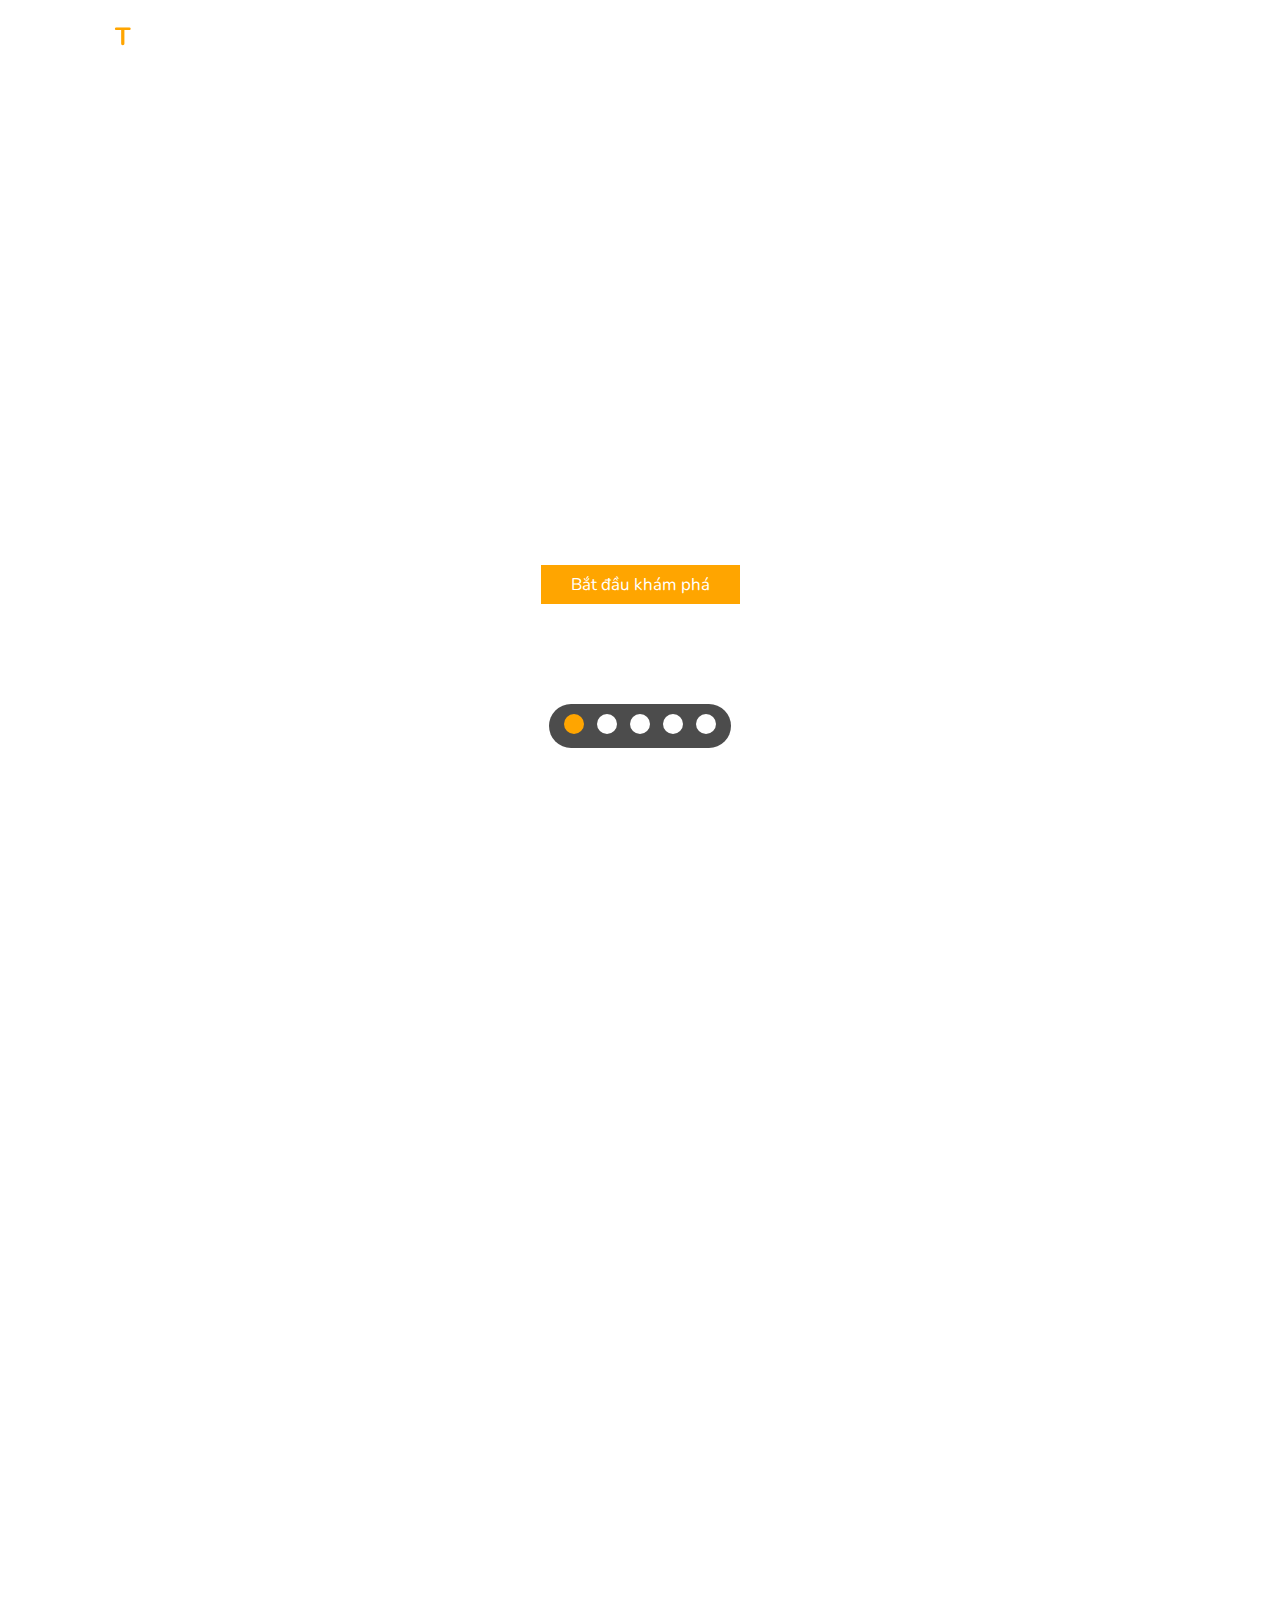
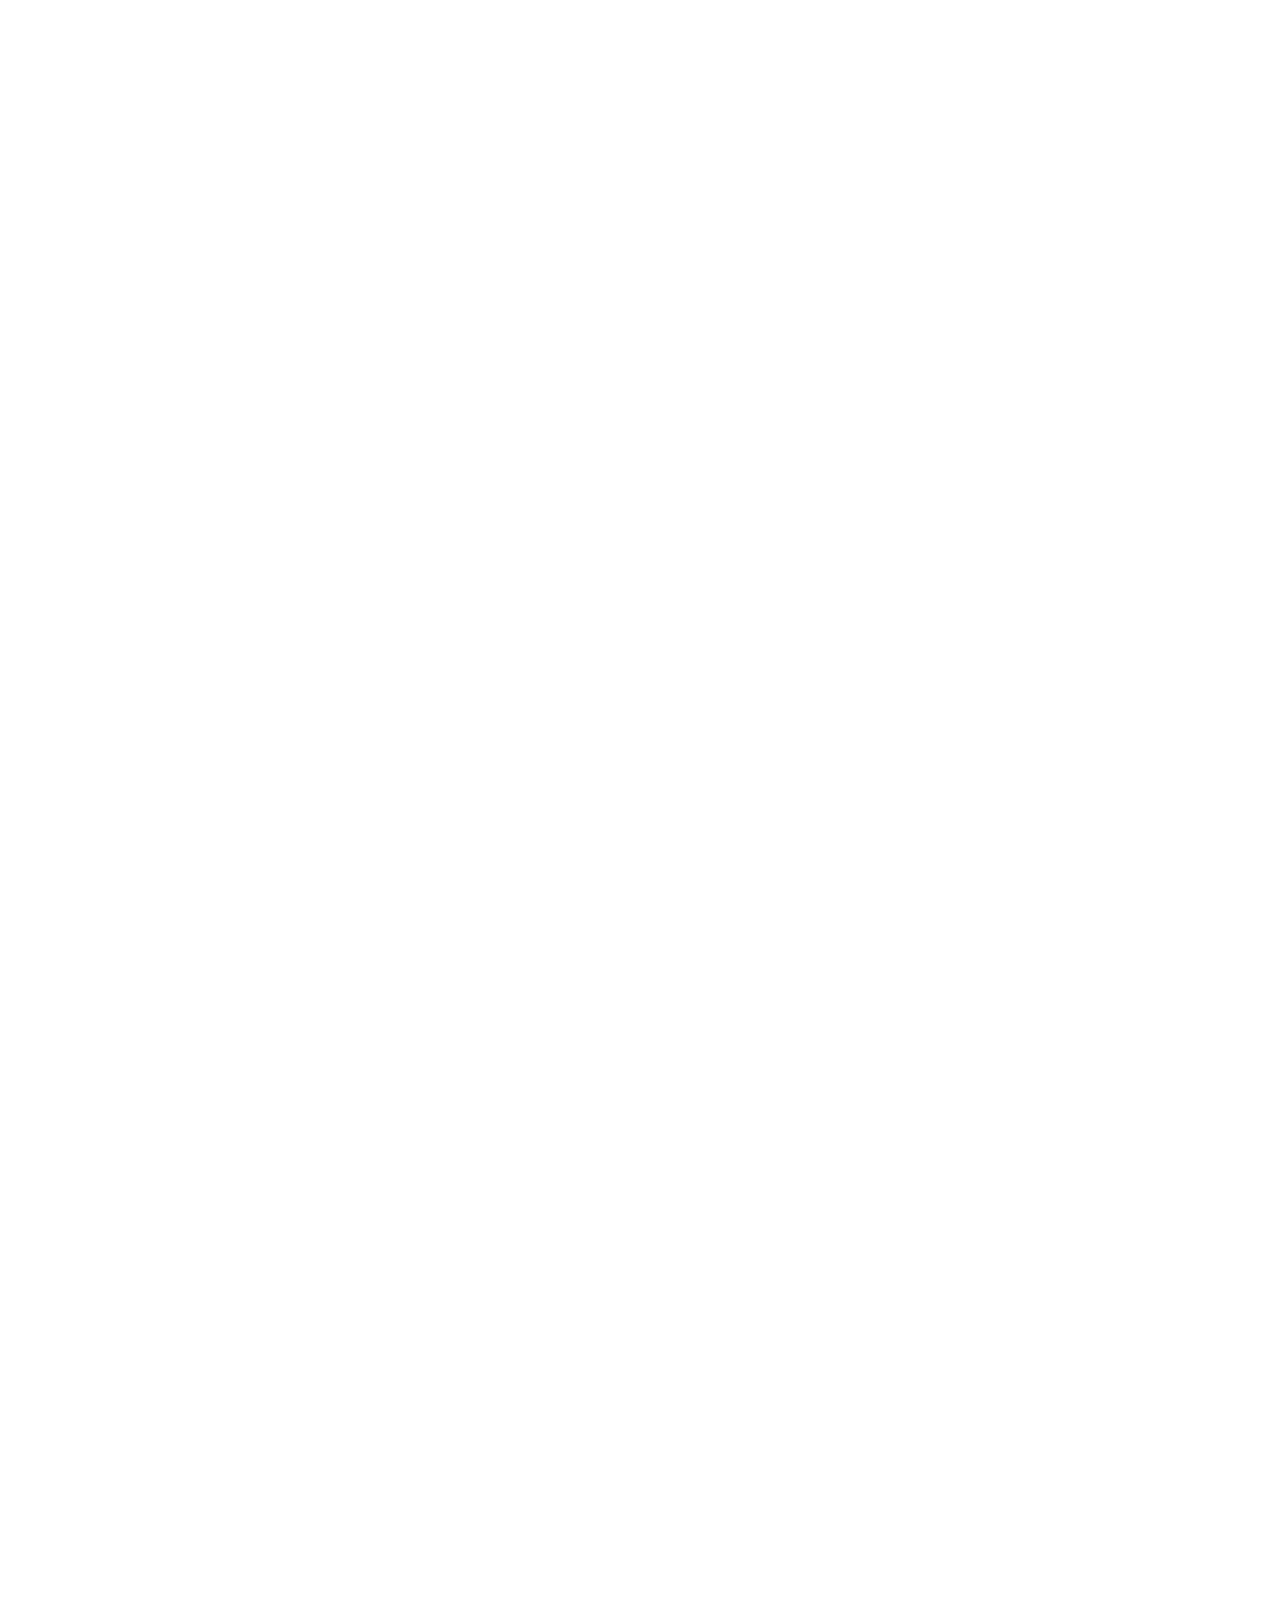
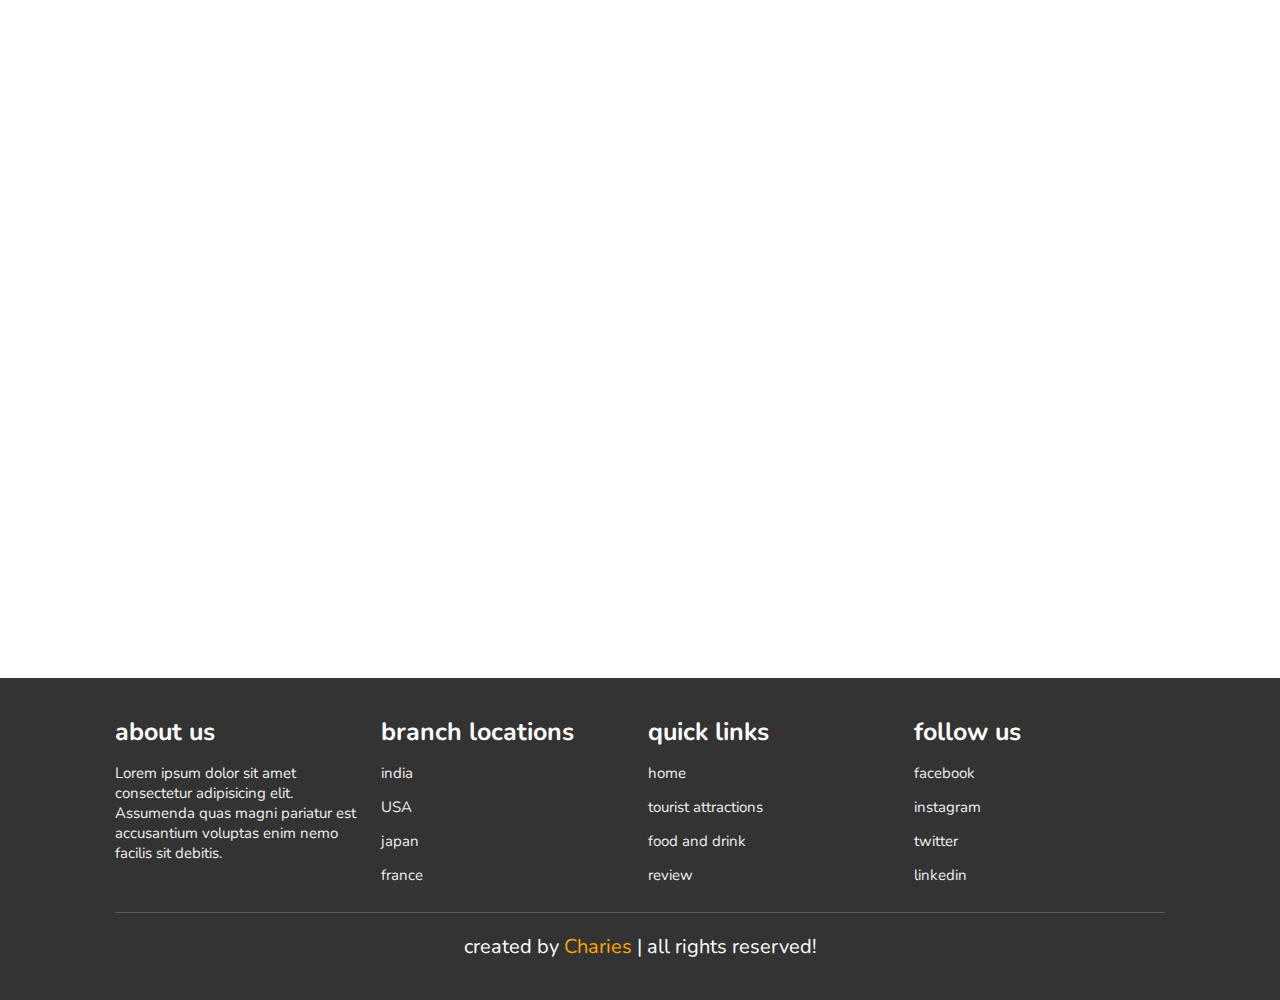
==== commit fe2c217f: "Add video" ====
--- a/index.html
+++ b/index.html
@@ -116,8 +116,8 @@
        
 
         </span>
-        <p style="font-style: italic;">đồng hành cùng bạn khám phá những trải nghiệm thú vị tại Đà Lạt</p>
-        <a href="#" class="btn">discover more</a>
+        <p style="font-style: italic;">Đồng hành cùng bạn khám phá những trải nghiệm thú vị tại Đà Lạt</p>
+        <a href="#" class="btn">Bắt đầu khám phá</a>
       </div>
       <div class="controls">
         <span class="vid-btn active" data-src="images/vid-1.mp4"></span>
@@ -141,9 +141,9 @@
     <!-- touristAttractions section -->
     <section class="item touristAttractions" id="touristAttractions">
       <ul class="heading showtotop delay-02">
-        <li>Địa Điểm Nổi Bật</li>
+        <li id="sectionHeader">Địa Điểm Nổi Bật</li>
       </ul>
-      <div class="sub-heading showtotop delay-04"><p>khám phá những địa điểm với đa dạng phong cách kiến trúc <br> cùng thiên nhiên hùng vĩ tại Đà Lạt </p></div>
+      <div class="sub-heading showtotop delay-04"><p>Khám phá những địa điểm với đa dạng phong cách kiến trúc <br> cùng thiên nhiên hùng vĩ tại Đà Lạt </p></div>
       <div class="box-contanier">
         <div class="box showtotop delay-06">
           <img src="images/p-1.jpg" alt="" />
@@ -238,7 +238,7 @@
     <!-- food&Drink -->
     <section class="item foodAndDrink" id="foodAndDrink">
       <ul class="heading showtotop delay-02">
-        <li>Ẩm Thực</li>
+        <li id="sectionHeader">Ẩm Thực</li>
       </ul>
       <div class="sub-heading showtotop delay-04"><p>Dù là đặc sản Đà Lạt truyền thống hay món ăn đường phố Đà Lạt đầy ngẫu hứng <br> ẩm thực địa phương tại đây vẫn sở hữu sức hút không thể phủ nhận</p></div>
       <div class="box-container">
@@ -310,13 +310,13 @@
     </section>
     <!-- foodAndDrink section ends -->
     <!-- review section -->
-    <section class="review" id="review">
-      <ul class="heading">
-        <li>Đánh giá</li>
+    <section class="item review" id="review">
+      <ul class="heading showtotop delay-02">
+        <li id="sectionHeader">Đánh giá</li>
       </ul>
       <div class="swiper review-slider">
         <div class="swiper-wrapper">
-          <div class="swiper-slide">
+          <div class="swiper-slide  showtotop delay-04">
             <div class="box">
               <img src="images/pic1.png" alt="" />
               <h3>john deo</h3>
@@ -335,7 +335,7 @@
               </div>
             </div>
           </div>
-          <div class="swiper-slide">
+          <div class="swiper-slide  showtotop delay-04">
             <div class="box">
               <img src="images/pic2.png" alt="" />
               <h3>john deo</h3>
@@ -354,7 +354,7 @@
               </div>
             </div>
           </div>
-          <div class="swiper-slide">
+          <div class="swiper-slide  showtotop delay-04">
             <div class="box">
               <img src="images/pic3.png" alt="" />
               <h3>john deo</h3>
@@ -373,7 +373,7 @@
               </div>
             </div>
           </div>
-          <div class="swiper-slide">
+          <div class="swiper-slide  showtotop delay-04">
             <div class="box">
               <img src="images/pic4.png" alt="" />
               <h3>john deo</h3>
@@ -397,8 +397,8 @@
     </section>
     <!-- review section ends -->
     <!-- brand section -->
-    <section class="brand-container">
-      <div class="swiper brand-slider">
+    <section class="item brand-container ">
+      <div class="swiper brand-slider  showtotop delay-02">
         <div class="swiper-wrapper">
           <div class="swiper-slide">
             <img src="images/1.jpg" alt="" />
@@ -424,7 +424,7 @@
     <!-- brand section ends-->
     <!-- footer section -->
 
-    <section class="footer">
+    <section class="item footer">
       <div class="box-container">
         <div class="box">
           <h3>about us</h3>
@@ -444,12 +444,10 @@
         <div class="box">
           <h3>quick links</h3>
           <a href="#">home</a>
-          <a href="#">book</a>
-          <a href="#">packages</a>
-          <a href="#">services</a>
-          <a href="#">gallery</a>
+          <a href="#">tourist attractions</a>
+          <a href="#">food and drink</a>
           <a href="#">review</a>
-          <a href="#">contact</a>
+        
         </div>
         <div class="box">
           <h3>follow us</h3>
--- a/css/style.css
+++ b/css/style.css
@@ -1,5 +1,6 @@
 @import url("https://fonts.googleapis.com/css2?family=Nunito:wght@200;300;400;600;700&display=swap");
-
+@import url('https://fonts.googleapis.com/css2?family=Caveat:wght@700&family=Fredoka+One&family=Kanit&display=swap');
+@import url('https://fonts.googleapis.com/css2?family=Allura&family=Fredoka+One&family=Kanit&display=swap');
 :root {
   --orange: #ffa500;
 }
@@ -56,8 +57,8 @@
 }
 
 .heading li {
-  font-size: 3.5rem;
-  font-family: Nunito, sans-serif;
+  font-size: 5rem;
+  font-family: 'Allura', cursive;
   font-weight: 800;
   color: var(--orange);
   border-radius: 0.5rem ;
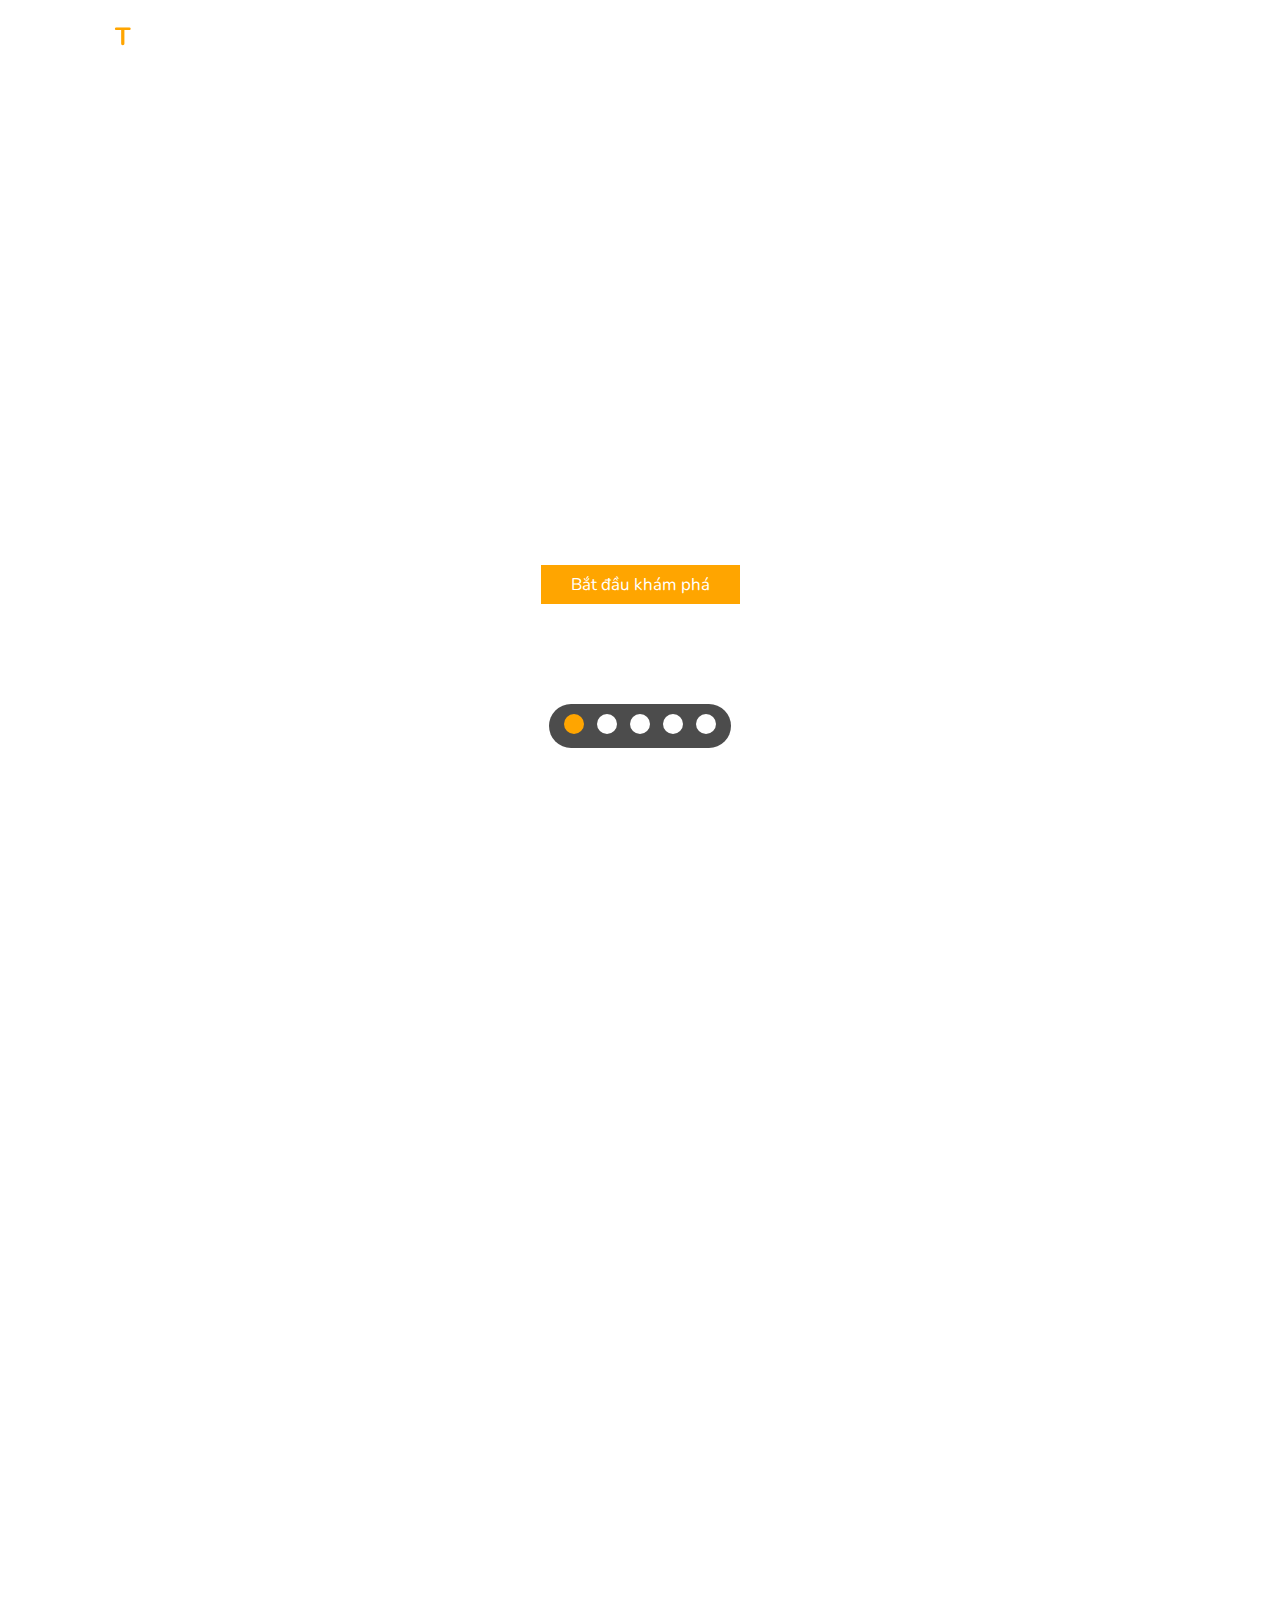
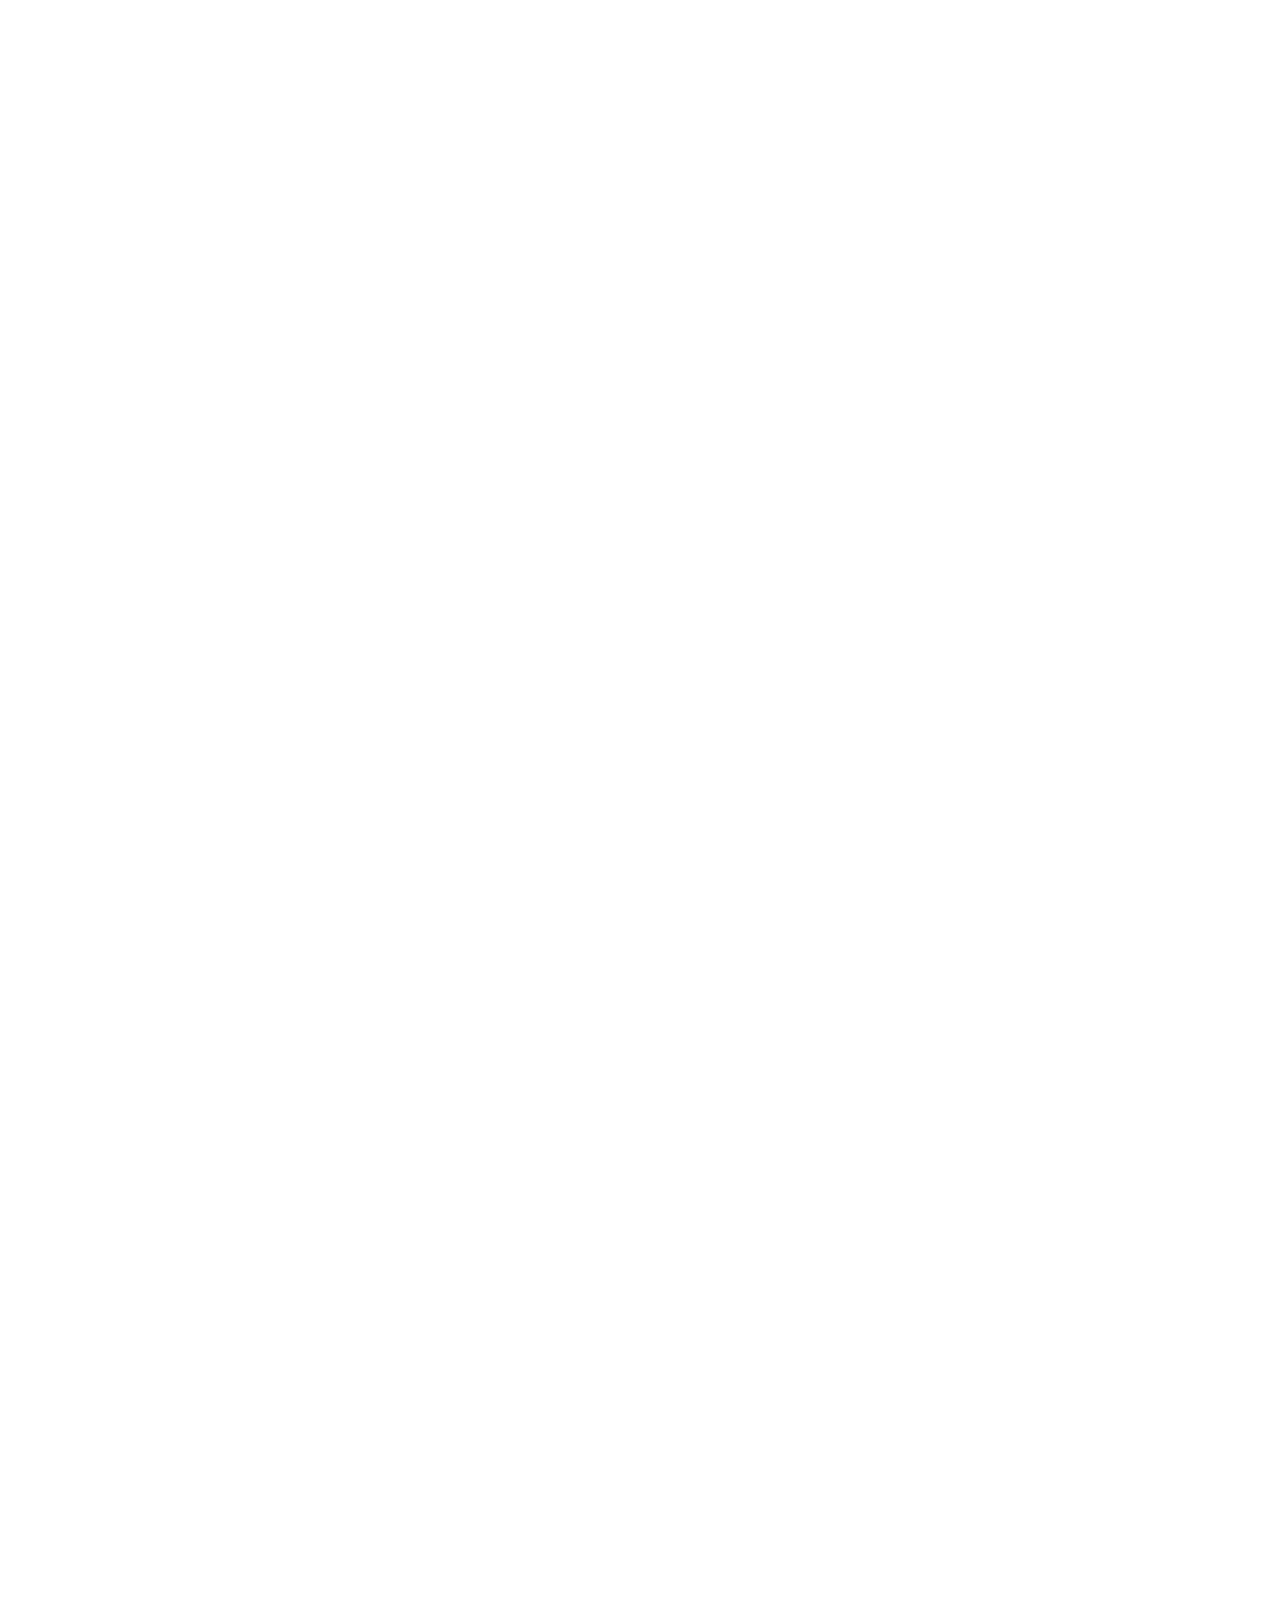
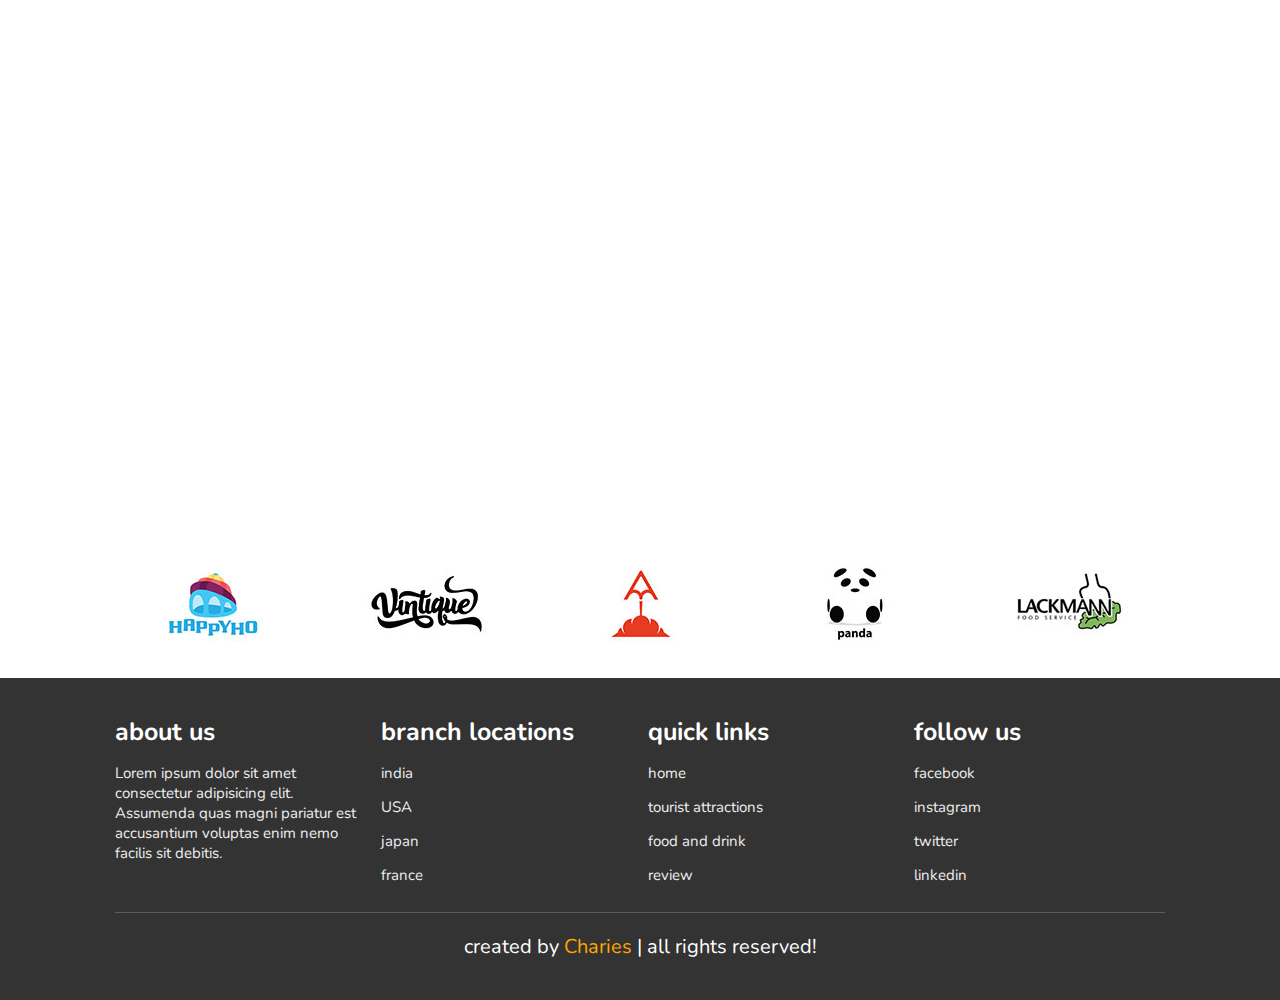
==== commit a5906825: "Add tour-page" ====
--- a/index.html
+++ b/index.html
@@ -156,7 +156,7 @@
             </p>
 
           
-            <p><a href="#" class="btn">Xem thêm</a></p>
+            <p><a href="tourpage1.html" class="btn">Xem thêm</a></p>
           </div>
         </div>
 
@@ -171,7 +171,7 @@
             </p>
 
            
-            <p><a href="#" class="btn">Xem thêm</a></p>
+            <p><a href="tourpage2.html" class="btn">Xem thêm</a></p>
           </div>
         </div>
 
@@ -185,7 +185,7 @@
               
             </p>
 
-            <p><a href="#" class="btn">Xem thêm</a></p>
+            <p><a href="tourpage3.html" class="btn">Xem thêm</a></p>
           </div>
         </div>
 
@@ -199,7 +199,7 @@
               vua Bảo Đại, cũng là nơi có phong cảnh đẹp nhất trong 3 dinh.
             </p>
 
-            <p><a href="#" class="btn">Xem thêm</a></p>
+            <p><a href="tourpage4.html" class="btn">Xem thêm</a></p>
           </div>
         </div>
         <div class="box showtotop delay-14">
@@ -213,7 +213,7 @@
             </p>
 
           
-            <p><a href="#" class="btn">Xem thêm</a></p>
+            <p><a href="tourpage5.html" class="btn">Xem thêm</a></p>
           </div>
         </div>
         <div class="box showtotop delay-16">
@@ -227,7 +227,7 @@
             </p>
 
           
-            <p><a href="#" class="btn">Xem thêm</a></p>
+            <p><a href="tourpage6.html" class="btn">Xem thêm</a></p>
           </div>
         </div>
       </div>
@@ -397,8 +397,8 @@
     </section>
     <!-- review section ends -->
     <!-- brand section -->
-    <section class="item brand-container ">
-      <div class="swiper brand-slider  showtotop delay-02">
+    <section class=" brand-container ">
+      <div class="swiper brand-slider ">
         <div class="swiper-wrapper">
           <div class="swiper-slide">
             <img src="images/1.jpg" alt="" />
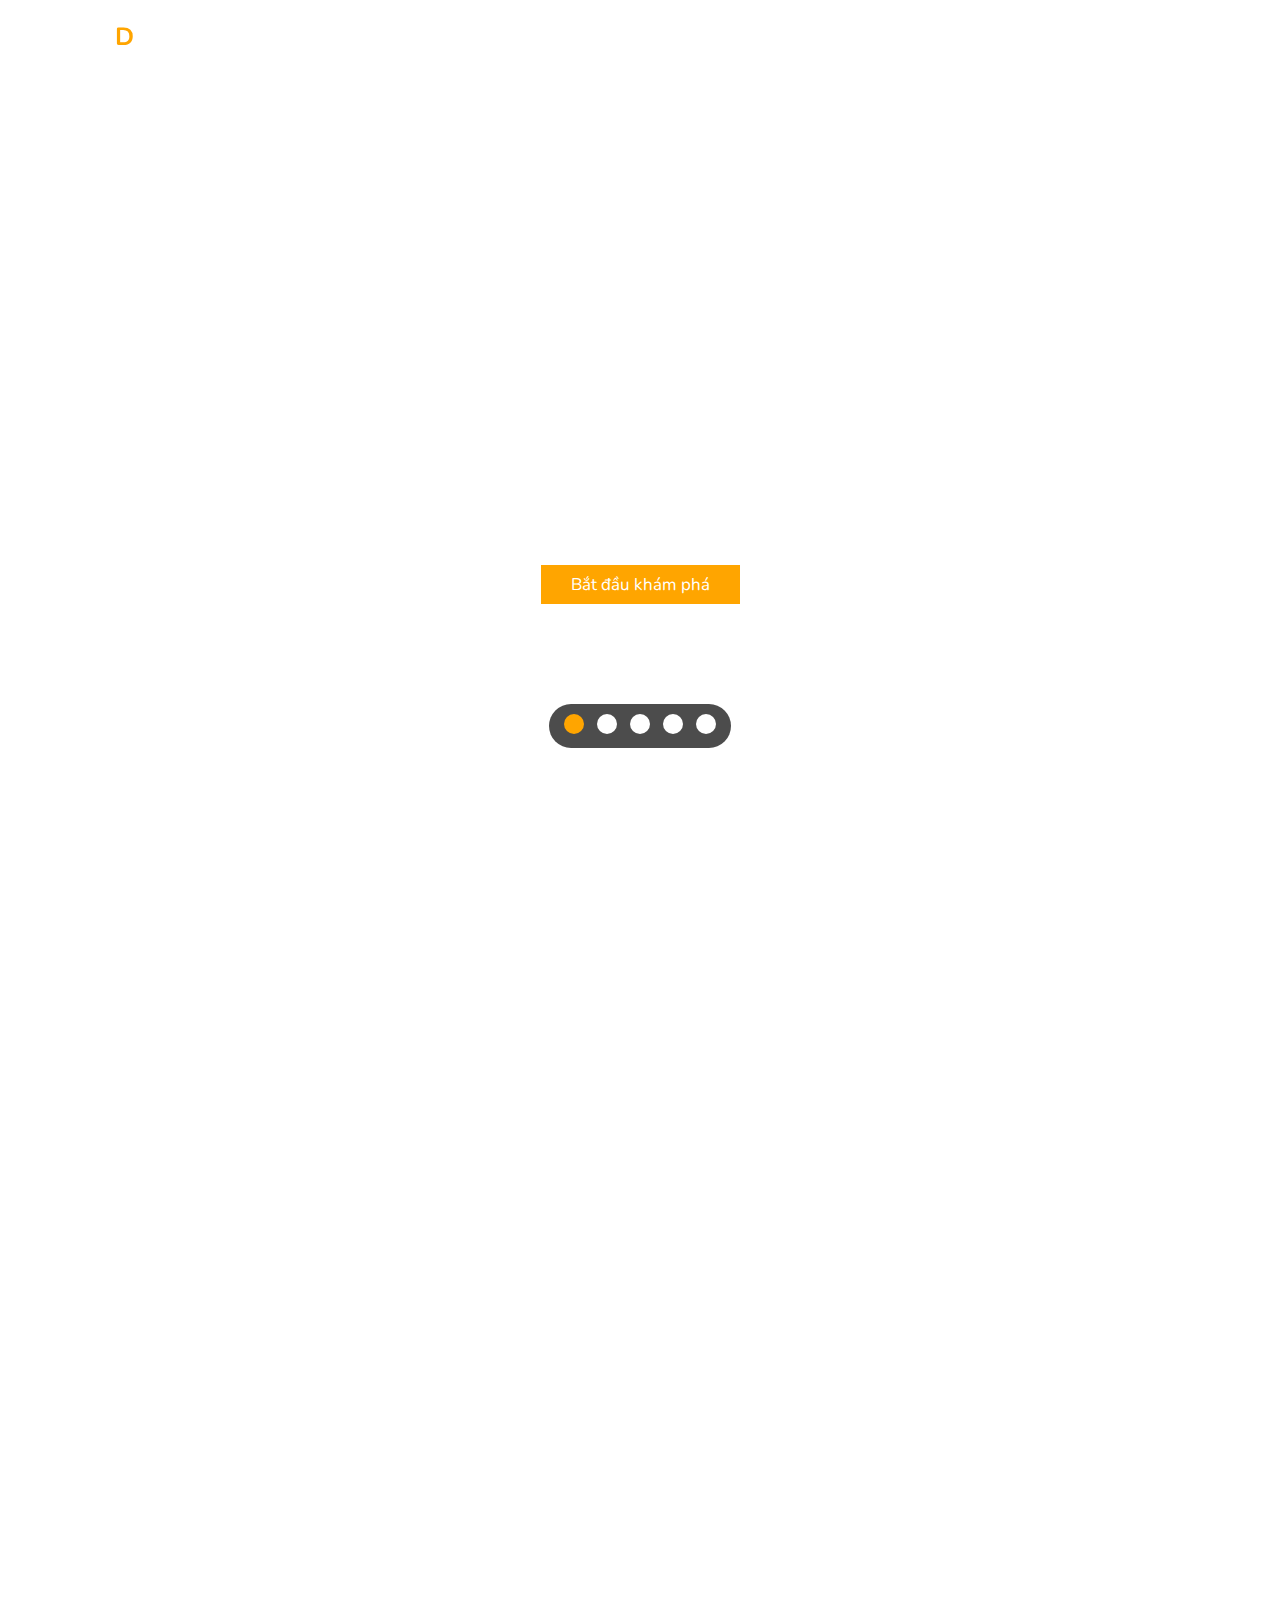
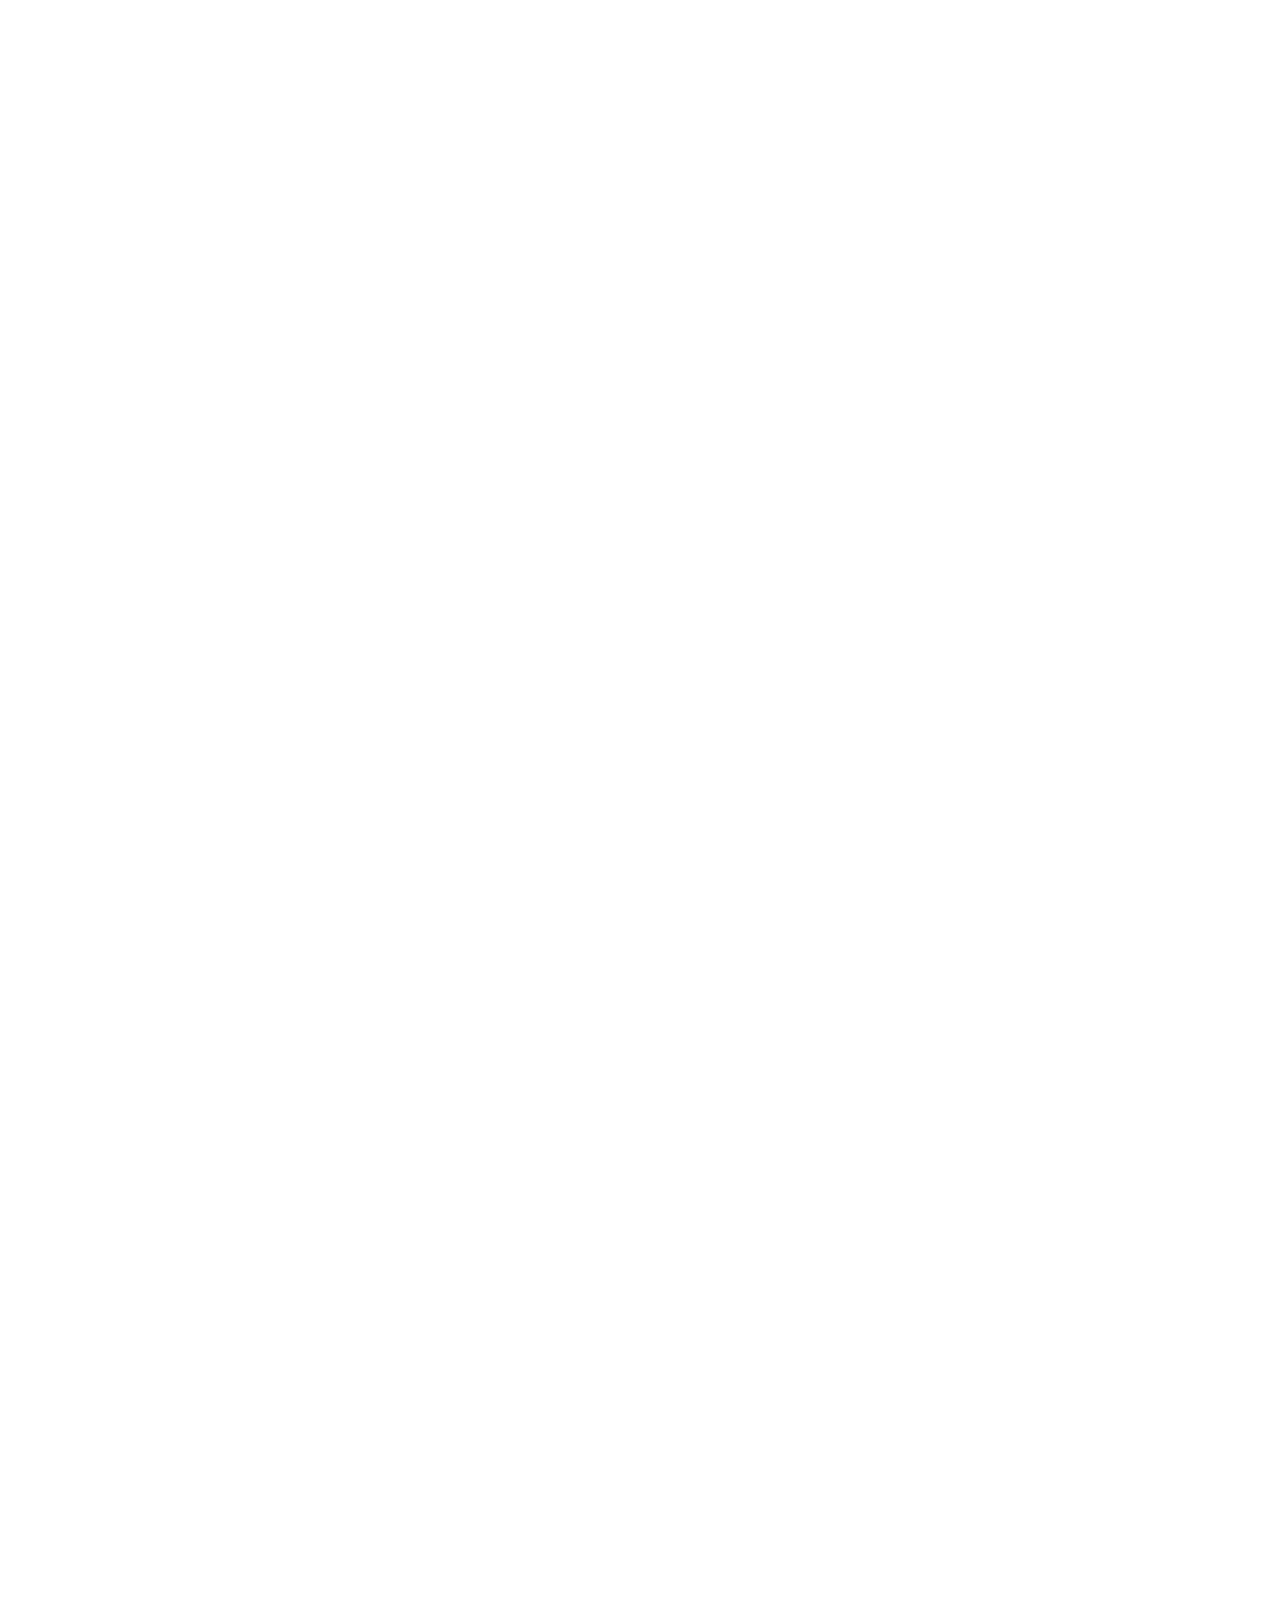
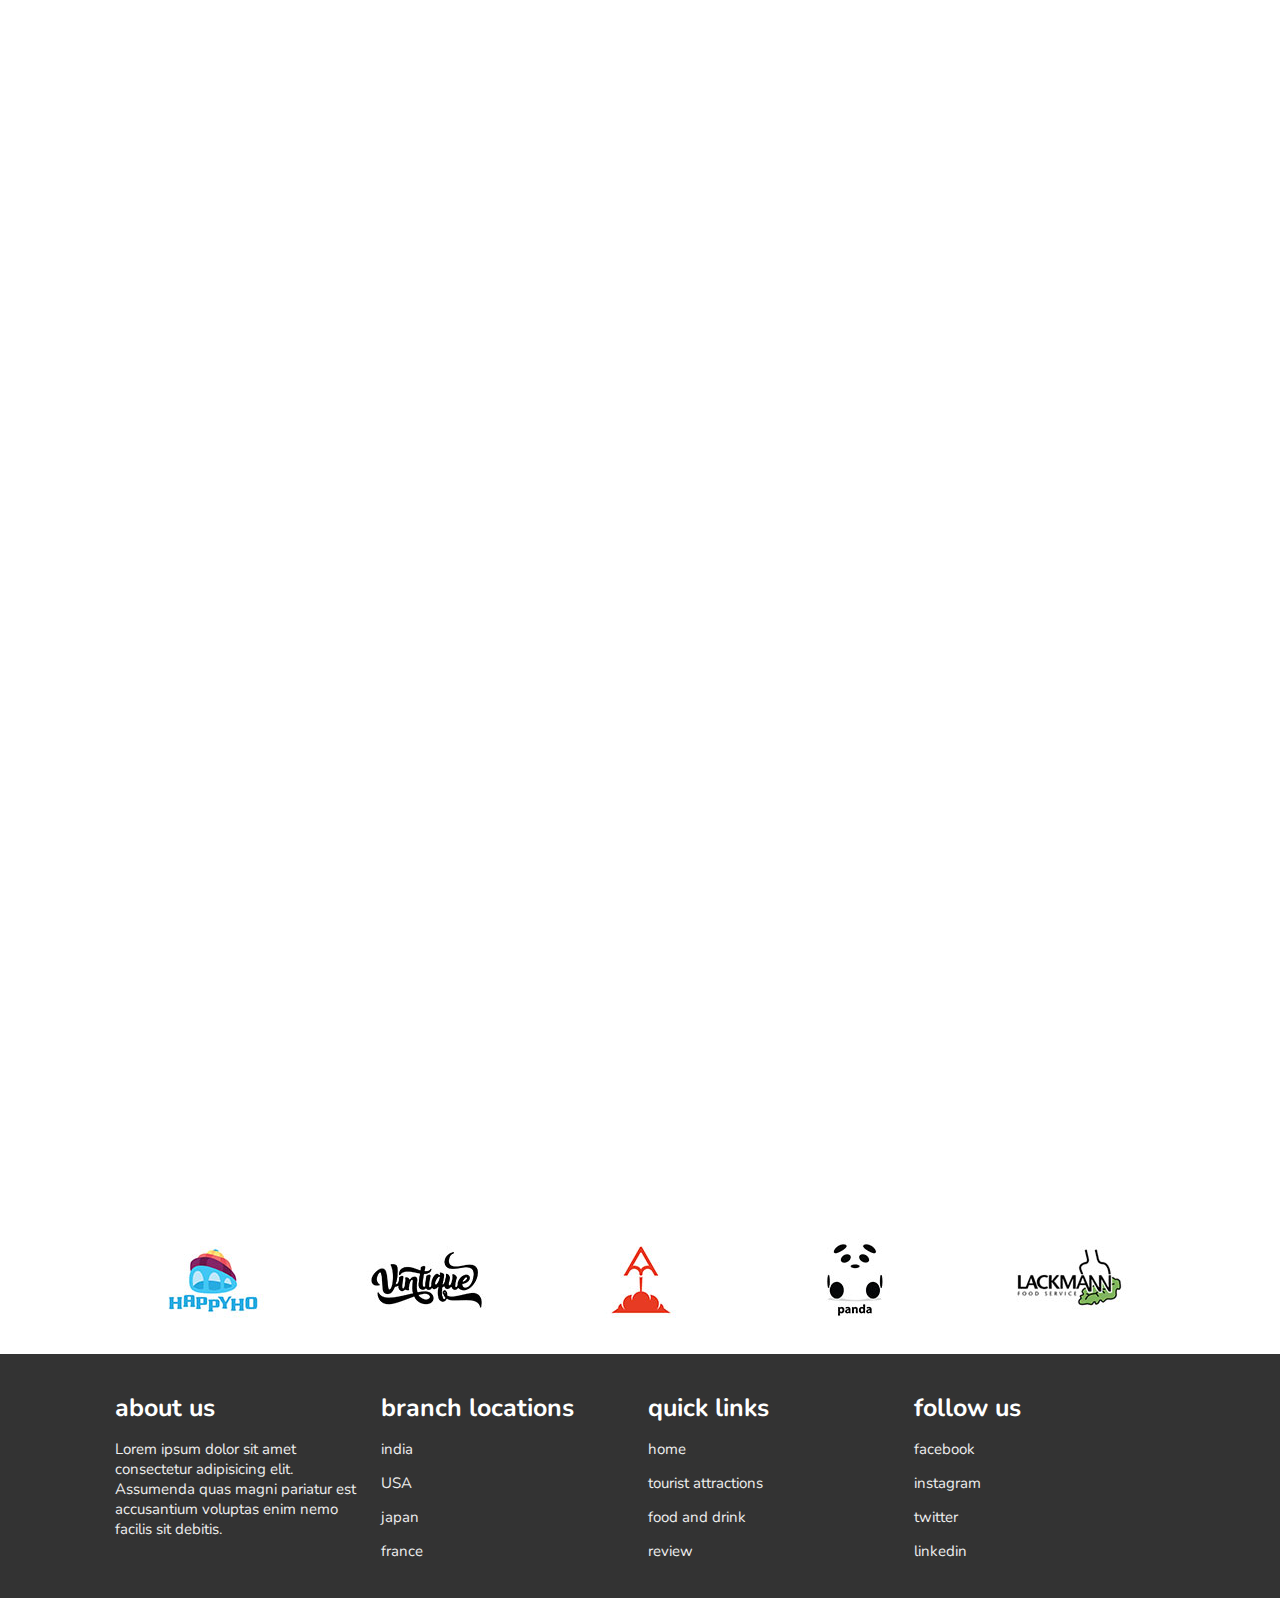
==== commit e0a17063: "update" ====
--- a/index.html
+++ b/index.html
@@ -20,12 +20,12 @@
     <!-- header -->
     <header id="header">
       <div id="menu-bar" class="fas fa-bars"></div>
-      <a href="#" class="logo"><span>T</span>ravel</a>
+      <a href="#" class="logo"><span>D</span>alala</a>
       <nav class="navbar">
-        <a href="#home">Home</a>
-        <a href="#touristAttractions">Tourist Attractions</a>
-        <a href="#foodAndDrink">Food And Drink</a>
-        <a href="#review">Review</a>
+        <a href="#home">Trang chủ</a>
+        <a href="#touristAttractions">Địa điểm nổi bật</a>
+        <a href="#foodAndDrink">Ẩm thực</a>
+        <a href="#review">Cảm nhận</a>
       </nav>
 
       <div class="icons">
@@ -247,7 +247,7 @@
           <div class="content">
             <h3>"Pizza" Đà Lạt</h3>
             <p>Bánh tráng nướng mỏng giòn cùng đa dạng topping.</p>
-            <a href="#" class="btn">Xem thêm</a>
+            <a href="foodndrink1.html" class="btn">Xem thêm</a>
           </div>
         </div>
         <div class="box showtotop delay-08">
@@ -308,7 +308,68 @@
         </div>
       </div>
     </section>
+
     <!-- foodAndDrink section ends -->
+    <!--  -->
+    <section class="item foodAndDrink" id="foodAndDrink">
+      <ul class="heading showtotop delay-02">
+        <li id="sectionHeader">Đặc Sản</li>
+      </ul>
+      <div class="sub-heading showtotop delay-04"><p>Đặc sản Đà Lạt là những món ngon nổi tiếng vô cùng hấp dẫn <br> Không chỉ ở Việt Nam mà ngay cả những khách nước ngoài cũng đều muốn thử qua.</p></div>
+      <div class="box-container">
+        <div class="box showtotop delay-06">
+          <img src="images/20.jpg" alt="Bánh tráng nướng" />
+          <div class="content">
+            <h3>Atiso</h3>
+            <p>Hoa Atiso là một biểu tượng của Đà Lạt</p>
+            <a href="specialty1.html" class="btn">Xem thêm</a>
+          </div>
+        </div>
+        <div class="box showtotop delay-08">
+          <img src="images/21.jpg" alt="" />
+          <div class="content">
+            <h3>Dâu Tây</h3>
+            <p>Dâu tây Đà Lạt nổi tiếng với nhiều giống dâu tươi ngon, vị ngọt thanh, thịt chắc, căng bóng đẹp mắt.</p>
+            <a href="#" class="btn">Xem thêm</a>
+          </div>
+        </div>
+        <div class="box showtotop delay-1">
+          <img src="images/22.jpg" alt="" />
+          <div class="content">
+            <h3>Hồng treo gió</h3>
+            <p>Hồng khô ăn ngọt đậm, bên ngoài cứng bên trong mềm ẩm, dẻo thơm. </p>
+            <a href="#" class="btn">Xem thêm</a>
+          </div>
+        </div>
+        <div class="box showtotop delay-12">
+          <img src="images/23.jpg" alt="" />
+          <div class="content">
+            <h3>Mứt Trái Cây</h3>
+            <p>Mứt Đà Lạt rất đa dạng về chủng loại với đủ trạng thái sấy khô, sấy dẻo, giòn, chua, cay…</p>
+            <a href="#" class="btn">Xem thêm</a>
+          </div>
+        </div>
+        
+        <div class="box showtotop delay-16">
+          <img src="images/24.jpg" alt="" />
+          <div class="content">
+            <h3>Vang Đà Lạt</h3>
+            <p>Những chai rượu vang ở đây được chế biến từ những trái dâu tằm màu đen thẫm, hương vị ngọt thanh cực phù hợp cho thứ rượu thượng hạng này.</p>
+            <a href="#" class="btn">Xem thêm</a>
+          </div>
+        </div>
+        <div class="box showtotop delay-16">
+          <img src="images/25.jpg" alt="" />
+          <div class="content">
+            <h3>Hoa quả tươi</h3>
+            <p>Đến Đà Lạt không thể không nhắc đến các loại hoa quả tươi mát. </p>
+            <a href="#" class="btn">Xem thêm</a>
+          </div>
+        </div>
+        
+      </div>
+    </section>
+    <!--  -->
     <!-- review section -->
     <section class="item review" id="review">
       <ul class="heading showtotop delay-02">
@@ -319,7 +380,7 @@
           <div class="swiper-slide  showtotop delay-04">
             <div class="box">
               <img src="images/pic1.png" alt="" />
-              <h3>john deo</h3>
+              <h3>Ái Ngọc</h3> 
               <p>
                 Lorem ipsum dolor sit amet consectetur adipisicing elit.
                 Veritatis iusto maiores nihil enim neque animi vel quis
@@ -338,7 +399,7 @@
           <div class="swiper-slide  showtotop delay-04">
             <div class="box">
               <img src="images/pic2.png" alt="" />
-              <h3>john deo</h3>
+              <h3>Bảo Khanh</h3>
               <p>
                 Lorem ipsum dolor sit amet consectetur adipisicing elit.
                 Veritatis iusto maiores nihil enim neque animi vel quis
@@ -357,7 +418,7 @@
           <div class="swiper-slide  showtotop delay-04">
             <div class="box">
               <img src="images/pic3.png" alt="" />
-              <h3>john deo</h3>
+              <h3>Quỳnh Như</h3>
               <p>
                 Lorem ipsum dolor sit amet consectetur adipisicing elit.
                 Veritatis iusto maiores nihil enim neque animi vel quis
@@ -376,7 +437,7 @@
           <div class="swiper-slide  showtotop delay-04">
             <div class="box">
               <img src="images/pic4.png" alt="" />
-              <h3>john deo</h3>
+              <h3>Ánh Minh</h3>
               <p>
                 Lorem ipsum dolor sit amet consectetur adipisicing elit.
                 Veritatis iusto maiores nihil enim neque animi vel quis
@@ -457,10 +518,6 @@
           <a href="#">linkedin</a>
         </div>
       </div>
-
-      <h1 class="credit">
-        created by <span> Charies </span> | all rights reserved!
-      </h1>
     </section>
     <!-- footer section ends-->
     <script src="https://cdn.jsdelivr.net/npm/swiper@8/swiper-bundle.min.js"></script>
